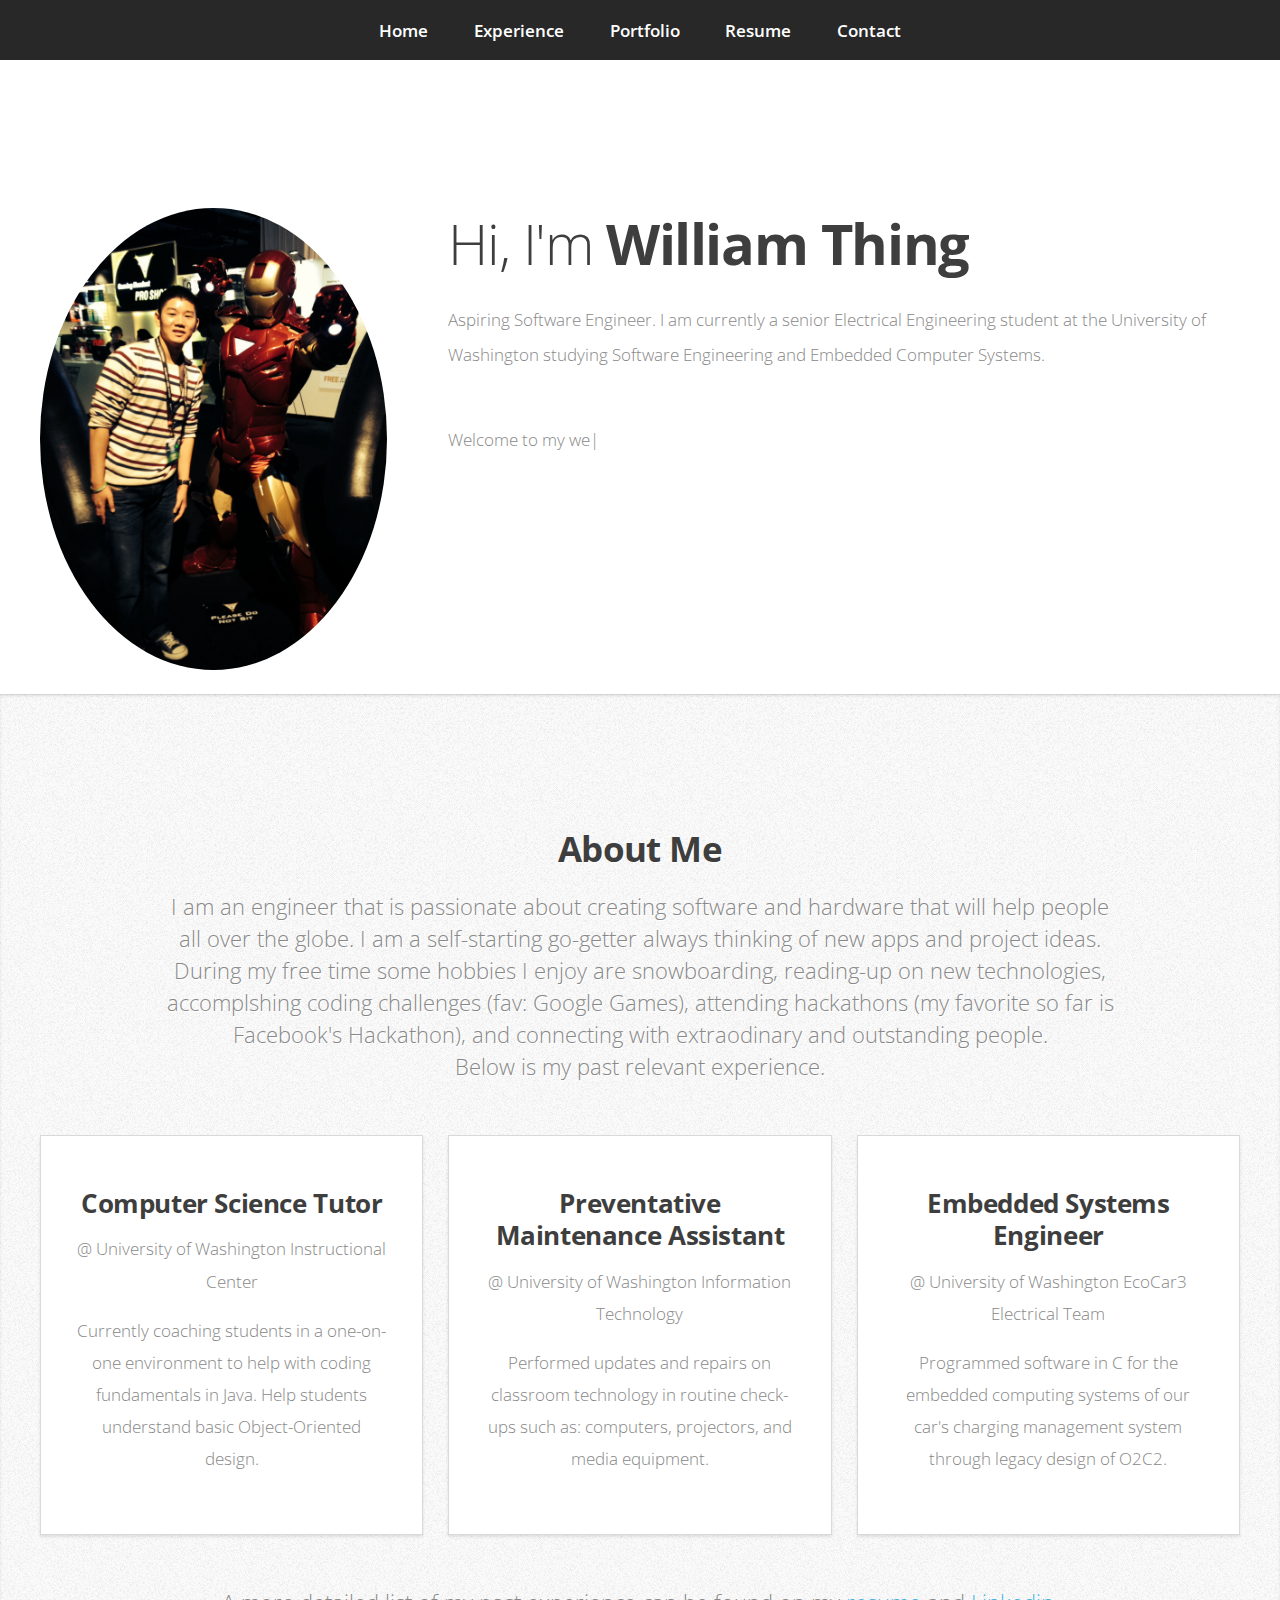
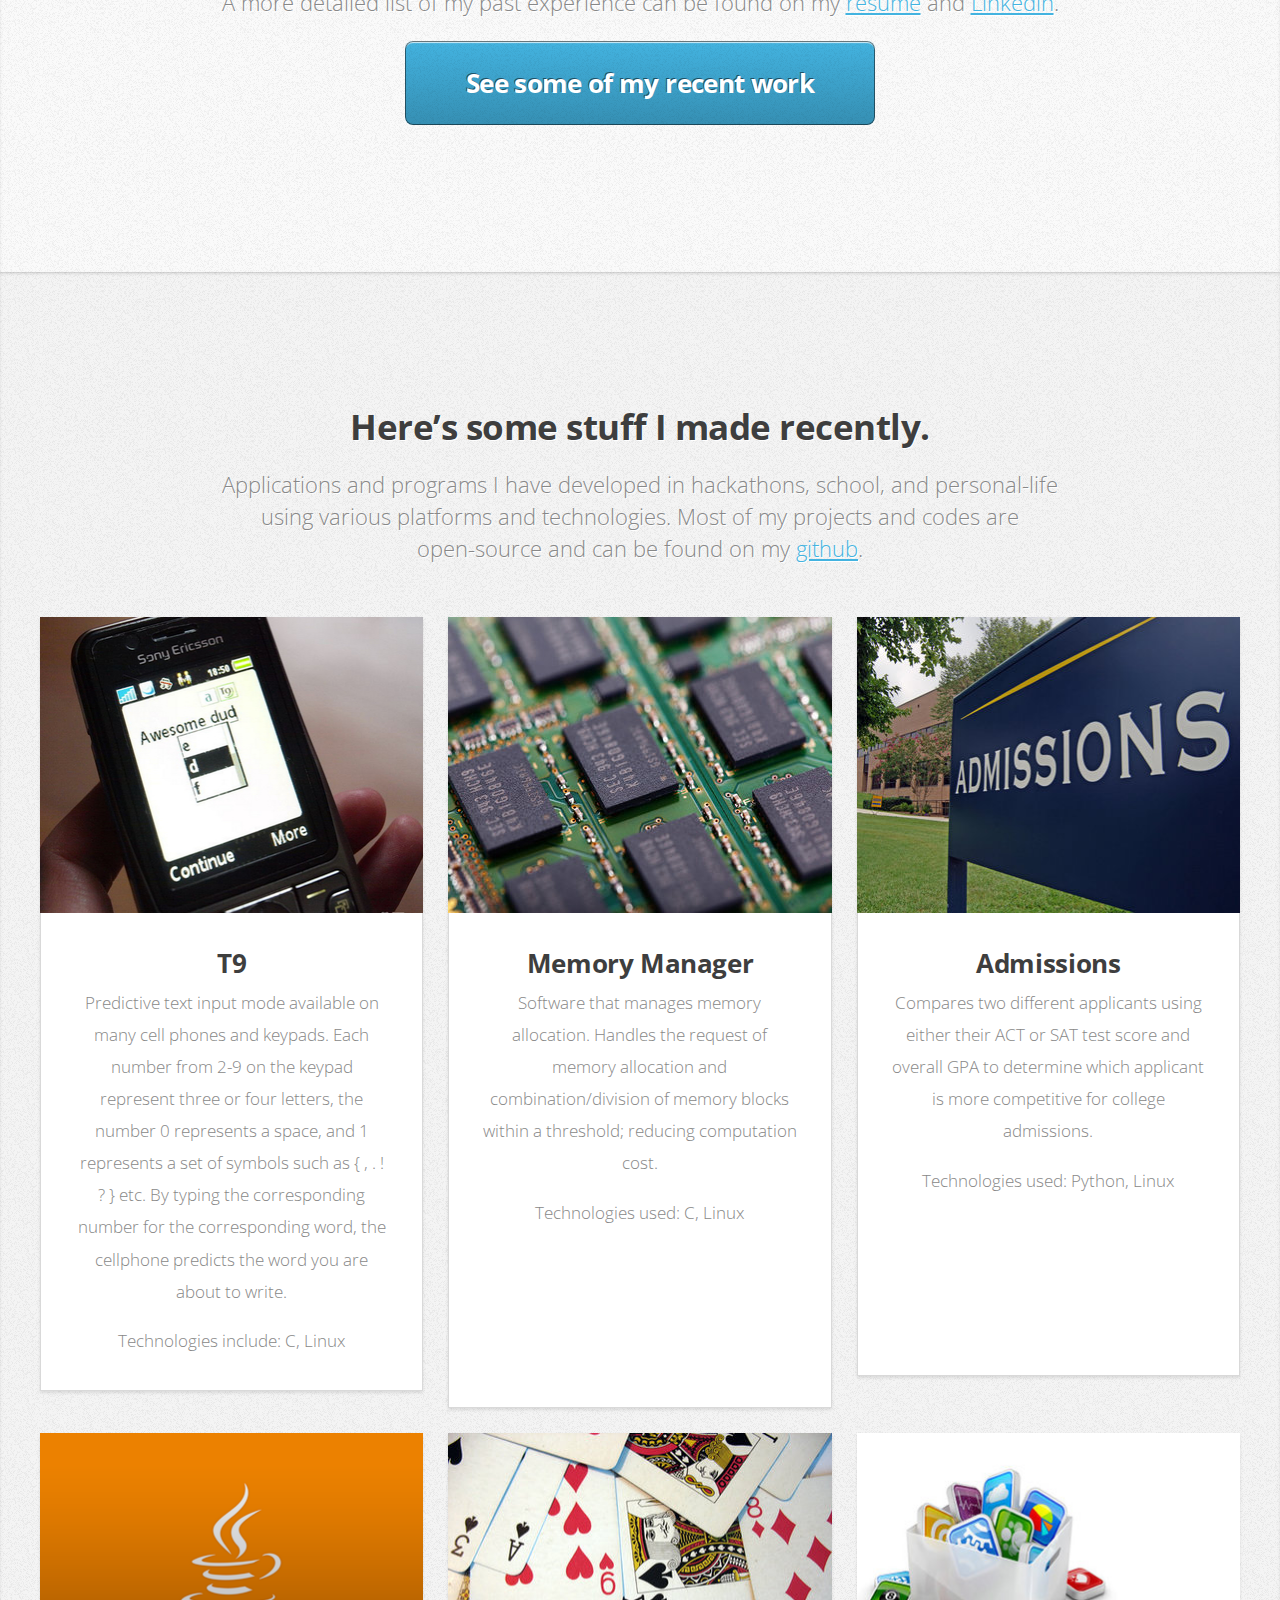
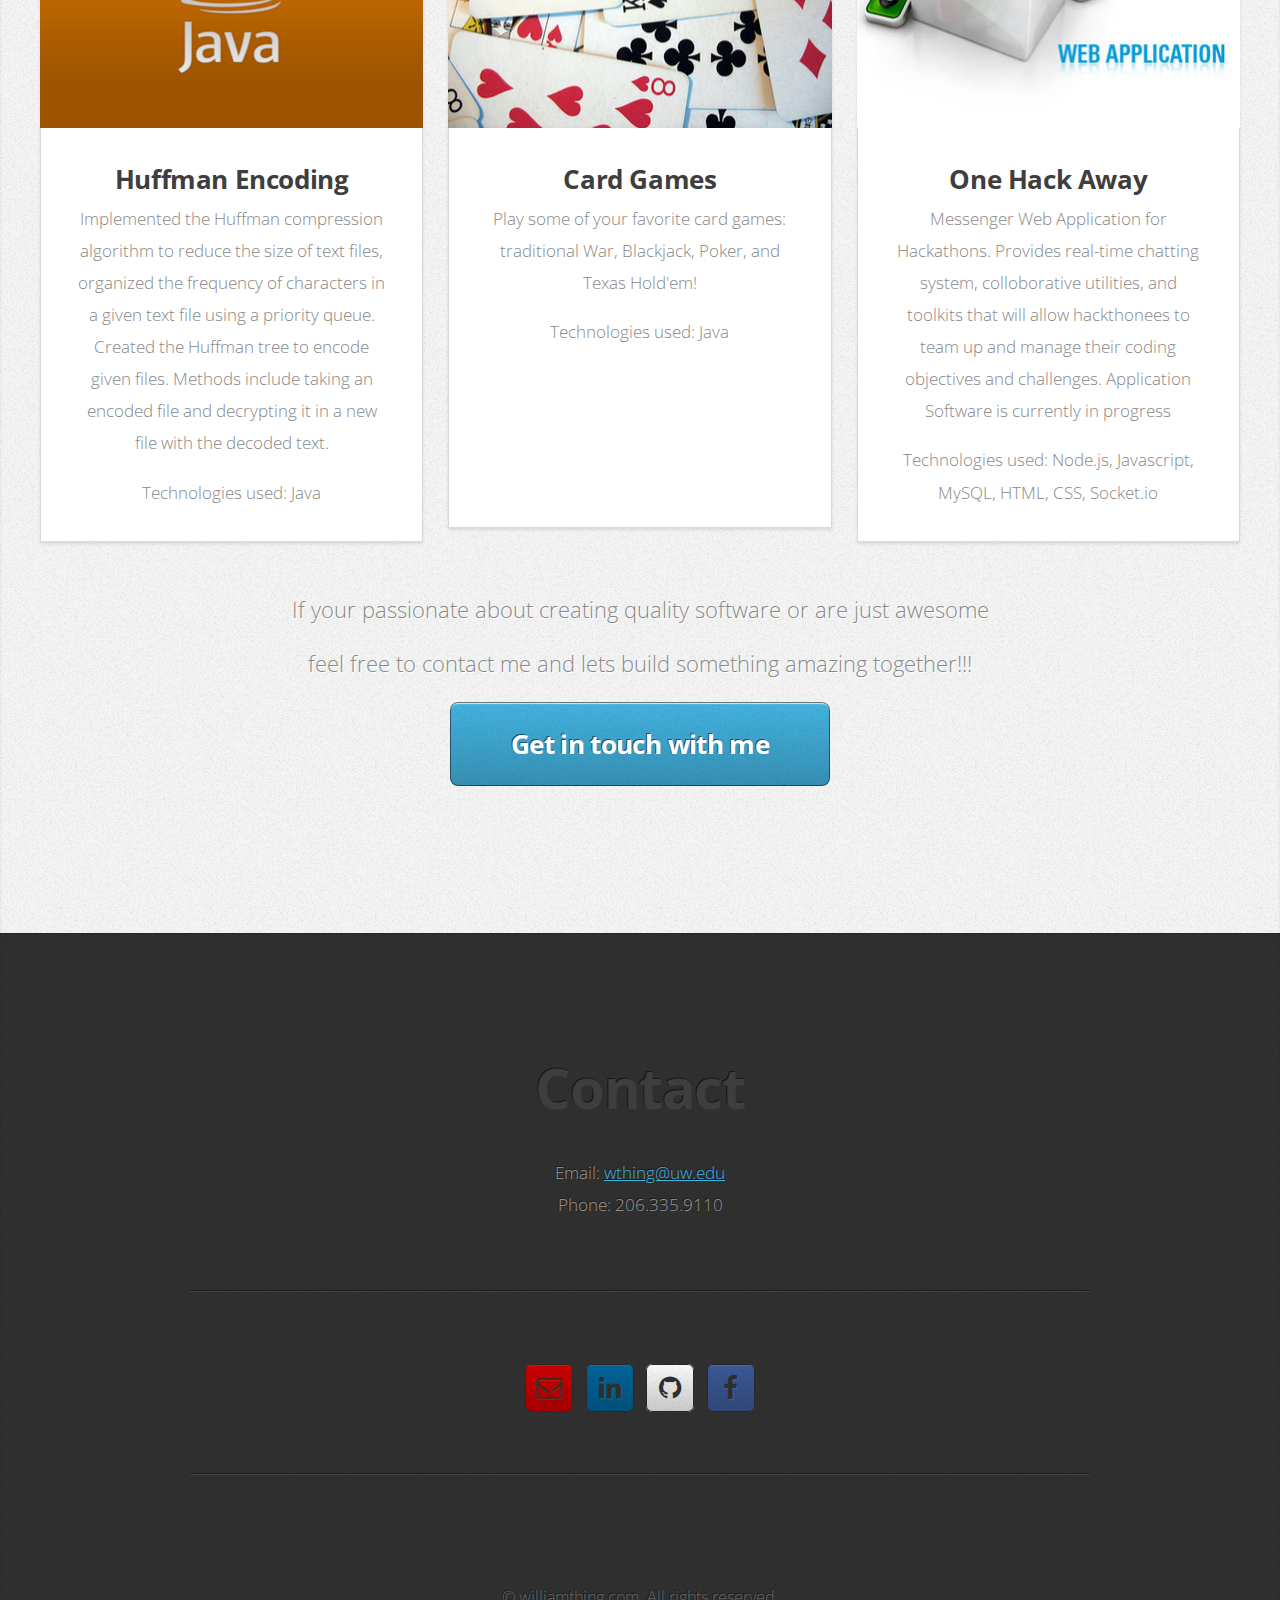
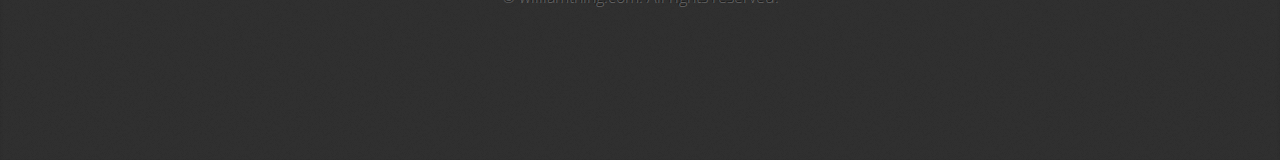
==== index.html @ 34e5a30e "new update" ====
<!DOCTYPE HTML>
<!--
	William Thing
	Personal Website
	
-->
<html>
	<head>
		<title>William Thing</title>
		<meta http-equiv="content-type" content="text/html; charset=utf-8" />
		<meta name="description" content="" />
		<meta name="keywords" content="" />
		<!--[if lte IE 8]><script src="css/ie/html5shiv.js"></script><![endif]-->
		<script src="js/jquery.min.js"></script>
		<script src="js/jquery.scrolly.min.js"></script>
		<script src="js/skel.min.js"></script>
		<script src="js/init.js"></script>
		<script src="js/typed.js"></script>
		<noscript>
			<link rel="stylesheet" href="css/skel.css" />
			<link rel="stylesheet" href="css/style.css" />
			<link rel="stylesheet" href="css/style-desktop.css" />
		</noscript>
		<!--[if lte IE 8]><link rel="stylesheet" href="css/ie/v8.css" /><![endif]-->
		<!--[if lte IE 9]><link rel="stylesheet" href="css/ie/v9.css" /><![endif]-->
	</head>
	<body>

		<!-- Nav -->
			<nav id="nav">
				<ul class="container">
					<li><a href="#top">Home</a></li>
					<li><a href="#work">Experience</a></li>
					<li><a href="#portfolio">Portfolio</a></li>
					<li><a href="https://www.dropbox.com/s/890q35s8a7a75sb/William%20Thing%20Software%20Resume.docx?dl=0" target="_blank">Resume</a></li>
					<li><a href="#contact">Contact</a></li>
				</ul>
			</nav>

		<!-- Home -->
			<div class="wrapper style1 first">
				<article class="container" id="top">
					<div class="row">
						<div class="4u">
							<span class="image fit"><img src="images/me&ironman.jpg" alt="" /></span>
						</div>
						<div class="8u">
							<header>
								<h1>Hi, I'm <strong>William Thing</strong></h1>

								<p>Aspiring Software Engineer. I am currently a senior Electrical Engineering student at the University of Washington studying Software Engineering and Embedded Computer Systems.</p>
							</header>
								<script>
									$(function(){
										$(".typingfont").typed({
										strings: ["Welcome to my website! Lets build something fun together!! ☺"],
										typeSpeed: 10
										});
										});
								</script>
							
								<span class="typingfont"></span>

							<!-- might re-add to site -->
							<!-- <header>
								<h2> Welcome to my website! Lets build something fun together!! ☺</h1>
							</header> -->
							<!-- <p> Aspiring Software Engineer </p> -->
							<!-- <p> I am a senior Electrical Engineering student at the University of Washington, concentrating in software engineering and embedded computer systems. Feel free to explore my other projects and interest on my <a href="http://github.com/williamthing">github</a>.</p> -->
							<!-- <a href="#work" class="button big scrolly">Learn about what I do</a> -->
						</div>
					</div>
				</article>
			</div>

		<!-- Work -->
			<div class="wrapper style2">
				<article id="work">
					<header>
						<h2>About Me</h2>
						<p>I am an engineer that is passionate about creating software and hardware that will help people</p> 
						<p>all over the globe. I am a self-starting go-getter always thinking of new apps and project ideas.</p>
						<p>During my free time some hobbies I enjoy are snowboarding, reading-up on new technologies,</p>
						<p>accomplshing coding challenges (fav: Google Games), attending hackathons (my favorite so far is</p> 
						<p>Facebook's Hackathon), and connecting with extraodinary and outstanding people.</p>
						<p>Below is my past relevant experience.</p>
					</header>
					<div class="container">
						<div class="row">
							<div class="4u">
								<section class="box style1">
									<!-- <span class="icon featured fa-comments-o"></span> -->
									<h3>Computer Science Tutor</h3>
									<p>@ University of Washington Instructional Center</p>
									<p>Currently coaching students in a one-on-one environment to help with coding fundamentals in Java. Help students understand basic Object-Oriented design.</p>
								</section>
							</div>
							<div class="4u">
								<section class="box style1">
									<!-- <span class="icon featured fa-camera-retro"></span> -->
									<h3>Preventative Maintenance Assistant</h3>
									<p>@ University of Washington Information Technology</p>
									<p>Performed updates and repairs on classroom technology in routine check-ups such as: computers, projectors, and media equipment.</p>
								</section>
							</div>
							<div class="4u">
								<section class="box style1">
									<!-- <span class="icon featured fa-thumbs-o-up"></span> -->
									<h3>Embedded Systems Engineer</h3>
									<p>@ University of Washington EcoCar3 Electrical Team</p>
									<p>Programmed software in C for the embedded computing systems of our car's charging management system through legacy design of O2C2.</p>
								</section>
							</div>
						</div>
					</div>
					<footer>
						<p>A more detailed list of my past experience can be found on my <a href="https://www.dropbox.com/s/890q35s8a7a75sb/William%20Thing%20Software%20Resume.docx?dl=0" target="_blank">resume</a> and <a href="https://www.linkedin.com/in/williamthing" target="_blank">Linkedin</a>.</p>
						<a href="#portfolio" class="button big scrolly">See some of my recent work</a>
					</footer>
				</article>
			</div>

		<!-- Portfolio -->
			<div class="wrapper style3">
				<article id="portfolio">
					<header>
						<h2>Here’s some stuff I made recently.</h2>
						<p>Applications and programs I have developed in hackathons, school, and personal-life</p>
						<p>using various platforms and technologies. Most of my projects and codes are</p>
						<p>open-source and can be found on my <a href="http://github.com/williamthing" target="_blank">github</a>.</p>
					</header>
					<div class="container">
						<div class="row">
							<div class="4u">
								<article class="box style2">
									<a href="https://github.com/williamthing/T9-Predictive-Text" target=="_blank" class="image featured"><img src="images/t9pic01.jpg" alt="" /></a>
									<h3><a href="https://github.com/williamthing/T9-Predictive-Text" target=="_blank" >T9</a></h3>
									<p>Predictive text input mode available on many cell phones and keypads. Each number from 2-9 on the keypad represent three or four letters, the number 0 represents a space, and 1 represents a set of symbols such as { , . ! ? } etc. By typing the corresponding number for the corresponding word, the cellphone predicts the word you are about to write.</p>
									<p>Technologies include: C, Linux</p>
								</article>
							</div>
							<div class="4u">
								<article class="box style2">
									<a href="https://github.com/williamthing/Memory-Management-System" target=="_blank" class="image featured"><img src="images/memory.jpg" alt="" /></a>
									<h3><a href="https://github.com/williamthing/Memory-Management-System" target=="_blank">Memory Manager</a></h3>
									<p>Software that manages memory allocation. Handles the request of memory allocation and combination/division of memory blocks within a threshold; reducing computation cost.</p>
									<p>Technologies used: C, Linux</p>
									<br><br>
									<br><br>
								</article>
							</div>
							<div class="4u">
								<article class="box style2">
									<a href="https://github.com/williamthing/My-Python-Code" target="_blank" class="image featured"><img src="images/admission.jpg" alt="" /></a>
									<h3><a href="https://github.com/williamthing/My-Python-Code" target="_blank">Admissions</a></h3>
									<p>Compares two different applicants using either their ACT or SAT test score and overall GPA to determine which applicant is more competitive for college admissions.</p>

									<p>Technologies used: Python, Linux</p>
									<br><br>
									<br><br>
								</article>
							</div>
						</div>
						<div class="row">
							<div class="4u">
								<article class="box style2">
									<a href="https://github.com/williamthing/One-Hack-Away" target="_blank" class="image featured"><img src="images/javaimg.png" alt="" /></a>
									<h3><a href="https://github.com/williamthing/One-Hack-Away" target="_blank">Huffman Encoding</a></h3>
									<p>Implemented the Huffman compression algorithm to reduce the size of text files, organized the frequency of characters in a given text file using a priority queue. Created the Huffman tree to encode given files. Methods include taking an encoded file and decrypting it in a new file with the decoded text.
									<p>Technologies used: Java</p>
								</article>
							</div>
							<div class="4u">
								<article class="box style2">
									<a href="https://github.com/williamthing/Projects/tree/master/Deck%20of%20Cards%20and%20Card%20Games" target="_blank"class="image featured">
										<div class="cards">

										<img src="images/cards01.jpg" alt="" />

										</div>
									</a>
									<h3><a href="https://github.com/williamthing/Projects/tree/master/Deck%20of%20Cards%20and%20Card%20Games" target="_blank">Card Games</a></h3>
									<p>Play some of your favorite card games: traditional War, Blackjack, Poker, and Texas Hold'em!</p>
									<p>Technologies used: Java</p>
									<br><br>
									<br><br>

								</article>
							</div>
							<div class="4u">
								<article class="box style2">
									<a href="https://github.com/williamthing/One-Hack-Away" target="_blank" class="image featured"><img src="images/webapp.jpg" alt="" /></a>
									<h3><a href="https://github.com/williamthing/One-Hack-Away" target="_blank">One Hack Away</a></h3>
									<p>Messenger Web Application for Hackathons. Provides real-time chatting system, colloborative utilities, and toolkits that will allow hackthonees to team up and manage their coding objectives and challenges. Application Software is currently in progress</p>

									<p>Technologies used: Node.js, Javascript, MySQL, HTML, CSS, Socket.io</p>
								</article>
							</div>
						</div>
					</div>
					<footer>
						<p>If your passionate about creating quality software or are just awesome</p>

						<p>feel free to contact me and lets build something amazing together!!!</p>
						<a href="#contact" class="button big scrolly">Get in touch with me</a>
					</footer>
				</article>
			</div>

		<!-- Contact -->
			<div class="wrapper style4">
				<article id="contact" class="container 75%">

					<div>
						<header>
						<h1><strong>Contact</strong></h1>
						</header>	
						<p>Email: <a href= "mailto:wthing@uw.edu">wthing@uw.edu</a>
						<br>
						Phone: 206.335.9110
						</p>
						<div class="row">
							<div class="12u">
								<hr />
								<ul class="social">
									
									<li><a href="mailto:wthing@uw.edu" class="icon fa-envelope-o"></a></li>
									<li><a href="https://www.linkedin.com/in/williamthing/" target="_blank" class="icon fa-linkedin"><span class="label">LinkedIn</span></a></li>
									
									<li><a href="https://github.com/williamthing" target="_blank" class="icon fa-github"><span class="label">Github</span></a></li>
									
									<li><a href="https://www.facebook.com/william.s.thing" target="_blank" class="icon fa-facebook"><span class="label">Facebook</span></a></li>

									
									<!-- Don't need for now
									<li><a href="#" class="icon fa-instagram"><span>Instagram</span></a></li>
									<li><a href="#" class="icon fa-foursquare"><span>Foursquare</span></a></li>
									<li><a href="#" class="icon fa-skype"><span>Skype</span></a></li>
									<li><a href="#" class="icon fa-soundcloud"><span>Soundcloud</span></a></li>
									<li><a href="#" class="icon fa-youtube"><span>YouTube</span></a></li>
									<li><a href="#" class="icon fa-blogger"><span>Blogger</span></a></li>
									<li><a href="#" class="icon fa-flickr"><span>Flickr</span></a></li>
									<li><a href="#" class="icon fa-vimeo"><span>Vimeo</span></a></li>
									-->
								</ul>
								<hr />
							</div>
						</div>
					</div>
					<footer>
						<ul id="copyright">
							<li>&copy; williamthing.com. All rights reserved.</li>
						</ul>
					</footer>
				</article>
			</div>

	</body>
</html>
---- css/skel.css ----
html,body,div,span,applet,object,iframe,h1,h2,h3,h4,h5,h6,p,blockquote,pre,a,abbr,acronym,address,big,cite,code,del,dfn,em,img,ins,kbd,q,s,samp,small,strike,strong,sub,sup,tt,var,b,u,i,center,dl,dt,dd,ol,ul,li,fieldset,form,label,legend,table,caption,tbody,tfoot,thead,tr,th,td,article,aside,canvas,details,embed,figure,figcaption,footer,header,hgroup,menu,nav,output,ruby,section,summary,time,mark,audio,video{margin:0;padding:0;border:0;font-size:100%;font:inherit;vertical-align:baseline;}article,aside,details,figcaption,figure,footer,header,hgroup,menu,nav,section{display:block;}body{line-height:1;}ol,ul{list-style:none;}blockquote,q{quotes:none;}blockquote:before,blockquote:after,q:before,q:after{content:'';content:none;}table{border-collapse:collapse;border-spacing:0;}body{-webkit-text-size-adjust:none}

/* Box Model */

	*, *:before, *:after {
		-moz-box-sizing: border-box;
		-webkit-box-sizing: border-box;
		box-sizing: border-box;
	}

/* Container */

	.container {
		margin-left: auto;
		margin-right: auto;

		/* width: (containers) */
		width: 1200px;
	}

	/* Modifiers */

		/* 125% */
			.container.\31 25\25 {
				width: 100%;

				/* max-width: (containers * 1.25) */
				max-width: 1500px;

				/* min-width: (containers) */
				min-width: 1200px;
			}

		/* 75% */
			.container.\37 5\25 {

				/* width: (containers * 0.75) */
				width: 900px;

			}

		/* 50% */
			.container.\35 0\25 {

				/* width: (containers * 0.50) */
				width: 600px;

			}

		/* 25% */
			.container.\32 5\25 {

				/* width: (containers * 0.25) */
				width: 300px;

			}

/* Grid */

	.row {
		border-bottom: solid 1px transparent;
	}

	.row > * {
		float: left;
	}

	.row:after, .row:before {
		content: '';
		display: block;
		clear: both;
		height: 0;
	}

	.row.uniform > * > :first-child {
		margin-top: 0;
	}

	.row.uniform > * > :last-child {
		margin-bottom: 0;
	}

	/* Gutters */

		/* Normal */

			.row > * {
				/* padding: (gutters.horizontal) 0 0 (gutters.vertical) */
				padding: 40px 0 0 40px;
			}

			.row {
				/* margin: -(gutters.horizontal) 0 -1px -(gutters.vertical) */
				margin: -40px 0 -1px -40px;
			}

			.row.uniform > * {
				/* padding: (gutters.vertical) 0 0 (gutters.vertical) */
				padding: 40px 0 0 40px;
			}

			.row.uniform {
				/* margin: -(gutters.vertical) 0 -1px -(gutters.vertical) */
				margin: -40px 0 -1px -40px;
			}

		/* 200% */

			.row.\32 00\25 > * {
				/* padding: (gutters.horizontal) 0 0 (gutters.vertical) */
				padding: 80px 0 0 80px;
			}

			.row.\32 00\25 {
				/* margin: -(gutters.horizontal) 0 -1px -(gutters.vertical) */
				margin: -80px 0 -1px -80px;
			}

			.row.uniform.\32 00\25 > * {
				/* padding: (gutters.vertical) 0 0 (gutters.vertical) */
				padding: 80px 0 0 80px;
			}

			.row.uniform.\32 00\25 {
				/* margin: -(gutters.vertical) 0 -1px -(gutters.vertical) */
				margin: -80px 0 -1px -80px;
			}

		/* 150% */

			.row.\31 50\25 > * {
				/* padding: (gutters.horizontal) 0 0 (gutters.vertical) */
				padding: 60px 0 0 60px;
			}

			.row.\31 50\25 {
				/* margin: -(gutters.horizontal) 0 -1px -(gutters.vertical) */
				margin: -60px 0 -1px -60px;
			}

			.row.uniform.\31 50\25 > * {
				/* padding: (gutters.vertical) 0 0 (gutters.vertical) */
				padding: 60px 0 0 60px;
			}

			.row.uniform.\31 50\25 {
				/* margin: -(gutters.vertical) 0 -1px -(gutters.vertical) */
				margin: -60px 0 -1px -60px;
			}

		/* 50% */

			.row.\35 0\25 > * {
				/* padding: (gutters.horizontal) 0 0 (gutters.vertical) */
				padding: 20px 0 0 20px;
			}

			.row.\35 0\25 {
				/* margin: -(gutters.horizontal) 0 -1px -(gutters.vertical) */
				margin: -20px 0 -1px -20px;
			}

			.row.uniform.\35 0\25 > * {
				/* padding: (gutters.vertical) 0 0 (gutters.vertical) */
				padding: 20px 0 0 20px;
			}

			.row.uniform.\35 0\25 {
				/* margin: -(gutters.vertical) 0 -1px -(gutters.vertical) */
				margin: -20px 0 -1px -20px;
			}

		/* 25% */

			.row.\32 5\25 > * {
				/* padding: (gutters.horizontal) 0 0 (gutters.vertical) */
				padding: 10px 0 0 10px;
			}

			.row.\32 5\25 {
				/* margin: -(gutters.horizontal) 0 -1px -(gutters.vertical) */
				margin: -10px 0 -1px -10px;
			}

			.row.uniform.\32 5\25 > * {
				/* padding: (gutters.vertical) 0 0 (gutters.vertical) */
				padding: 10px 0 0 10px;
			}

			.row.uniform.\32 5\25 {
				/* margin: -(gutters.vertical) 0 -1px -(gutters.vertical) */
				margin: -10px 0 -1px -10px;
			}

		/* 0% */

			.row.\30 \25 > * {
				padding: 0;
			}

			.row.\30 \25 {
				margin: 0 0 -1px 0;
			}

	/* Cells */

		.\31 2u, .\31 2u\24 { width: 100%; clear: none; margin-left: 0; }
		.\31 1u, .\31 1u\24 { width: 91.6666666667%; clear: none; margin-left: 0; }
		.\31 0u, .\31 0u\24 { width: 83.3333333333%; clear: none; margin-left: 0; }
		.\39 u, .\39 u\24 { width: 75%; clear: none; margin-left: 0; }
		.\38 u, .\38 u\24 { width: 66.6666666667%; clear: none; margin-left: 0; }
		.\37 u, .\37 u\24 { width: 58.3333333333%; clear: none; margin-left: 0; }
		.\36 u, .\36 u\24 { width: 50%; clear: none; margin-left: 0; }
		.\35 u, .\35 u\24 { width: 41.6666666667%; clear: none; margin-left: 0; }
		.\34 u, .\34 u\24 { width: 33.3333333333%; clear: none; margin-left: 0; }
		.\33 u, .\33 u\24 { width: 25%; clear: none; margin-left: 0; }
		.\32 u, .\32 u\24 { width: 16.6666666667%; clear: none; margin-left: 0; }
		.\31 u, .\31 u\24 { width: 8.3333333333%; clear: none; margin-left: 0; }

		.\31 2u\24 + *,
		.\31 1u\24 + *,
		.\31 0u\24 + *,
		.\39 u\24 + *,
		.\38 u\24 + *,
		.\37 u\24 + *,
		.\36 u\24 + *,
		.\35 u\24 + *,
		.\34 u\24 + *,
		.\33 u\24 + *,
		.\32 u\24 + *,
		.\31 u\24 + * {
			clear: left;
		}

		.\-11u { margin-left: 91.6666666667% }
		.\-10u { margin-left: 83.3333333333% }
		.\-9u { margin-left: 75% }
		.\-8u { margin-left: 66.6666666667% }
		.\-7u { margin-left: 58.3333333333% }
		.\-6u { margin-left: 50% }
		.\-5u { margin-left: 41.6666666667% }
		.\-4u { margin-left: 33.3333333333% }
		.\-3u { margin-left: 25% }
		.\-2u { margin-left: 16.6666666667% }
		.\-1u { margin-left: 8.3333333333% }
---- css/style.css ----
@charset 'UTF-8';
@import url('http://fonts.googleapis.com/css?family=Open+Sans:300,300italic,600,600italic,700');
@import url('font-awesome.min.css');

/*
	William Thing
	Personal Website
	
*/
/*********************************************************************************/
/* Basic                                                                         */
/*********************************************************************************/

	body,input,textarea,select
	{
		font-family: 'Open Sans', sans-serif;
		line-height: 1.85em;
		color: #888;
		font-weight: 300;
	}

		body.is-loading *
		{
			-moz-transition: none !important;
			-webkit-transition: none !important;
			-o-transition: none !important;
			-ms-transition: none !important;
			transition: none !important;
			-moz-animation: none !important;
			-webkit-animation: none !important;
			-o-animation: none !important;
			-ms-animation: none !important;
			animation: none !important;
		}
	


		/*.cards{
			padding-right: 10px;
		}*/



	a
	{
		color: #43B3E0;
		text-decoration: underline;
		-moz-transition: color .2s ease-in-out;
		-webkit-transition: color .2s ease-in-out;
		-o-transition: color .2s ease-in-out;
		-ms-transition: color .2s ease-in-out;
		transition: color .2s ease-in-out;
	}
	
		a:hover
		{
			color: #43bff0 !important;
		}

		a img
		{
			border: 0;
		}

	b, strong
	{
		font-weight: 600;
		color: #3e3e3e;
	}

	i, em
	{
		font-style: italic;
	}

	sub
	{
		position: relative;
		top: 0.5em;
		font-size: 0.8em;
	}
	
	sup
	{
		position: relative;
		top: -0.5em;
		font-size: 0.8em;
	}

	blockquote
	{
		border-left: solid 0.75em #eee;
		padding: 1em 0 1em 1.5em;
		font-style: italic;
	}
				
	h1, h2, h3, h4, h5, h6
	{
		color: #3e3e3e;
	}
	
		h1 a, h2 a, h3 a, h4 a, h5 a, h6 a
		{
			text-decoration: none;
			color: inherit;
		}
	
	h2, h3, h4, h5, h6
	{
		font-weight: 700;
	}
	
	h1
	{
		font-weight: 300;
	}
	
		h1 strong
		{
			font-weight: 700;
		}
	
	em, i
	{
		font-style: italic;
	}

	br.clear
	{
		clear: both;
	}
	
	hr
	{
		border: 0;
		border-top: solid 1px #444;
		border-top-color: rgba(0,0,0,0.35);
		box-shadow: 0px 1px 0px 0px rgba(255,255,255,0.1);
		height: 1px;
		margin: 3em 0 4em 0;
	}
	
	p, ul, ol, dl, table
	{
		margin-bottom: 1em;
	}

	/* Form */
	
		form
		{
		}
		
			form label
			{
				color: #3e3e3e;
				font-weight: 700;
				display: block;
				margin: 0 0 0.5em 0;
			}
		
			form input[type=text],
			form input[type=email],
			form input[type=password],
			form select,
			form textarea
			{
				-webkit-appearance: none;
				display: block;
				border: 0;
				padding: 0.75em;
				font-size: 1em;
				border-radius: 8px;
				border: solid 1px #ddd;
				background: #fff;
				color: #bbb;
				box-shadow: inset 0px 2px 3px 1px rgba(0,0,0,0.05), 0px 1px 0px 0px rgba(255,255,255,0.025);
				width: 100%;
				-moz-transition: background .2s ease-in-out, box-shadow .2s ease-in-out;
				-webkit-transition: background .2s ease-in-out, box-shadow .2s ease-in-out;
				-o-transition: background .2s ease-in-out, box-shadow .2s ease-in-out;
				-ms-transition: background .2s ease-in-out, box-shadow .2s ease-in-out;
				transition: background .2s ease-in-out, box-shadow .2s ease-in-out;
			}

			form input[type=text]:focus,
			form input[type=email]:focus,
			form input[type=password]:focus,
			form select:focus,
			form textarea:focus
			{
				background: #fafafa;
				box-shadow: inset 0px 2px 5px 0px rgba(0,0,0,0.05), 0px 1px 0px 0px rgba(255,255,255,0.025), inset 0px 0px 2px 1px #43bff0;
			}

			form textarea
			{
				height: 15em;
			}
			
			form .formerize-placeholder
			{
				color: #555 !important;
			}

			form ::-webkit-input-placeholder
			{
				color: #555 !important;
			}

			form :-moz-placeholder
			{
				color: #555 !important;
			}

			form ::-moz-placeholder
			{
				color: #555 !important;
			}

			form :-ms-input-placeholder
			{
				color: #555 !important;
			}

			form ::-moz-focus-inner
			{
				border: 0;
			}

	/* Tables */
	
		table
		{
			width: 100%;
		}
		
			table.default
			{
				width: 100%;
			}

				table.default tr
				{
					border-top: solid 1px #eee;
				}

					table.default tr:first-child
					{
						border-top: 0;
					}
			
				table.default td
				{
					padding: 0.5em 1em 0.5em 1em;
				}
				
				table.default th
				{
					text-align: left;
					padding: 0.5em 1em 0.5em 1em;
					font-weight: 600;
					margin: 0 0 1em 0;
				}
			
				table.default thead
				{
					background: #4f4f4f;
					color: #fff;
				}
				
				table.default tfoot
				{
				}
				
				table.default tbody
				{
				}

	/* Section/Article */
	
		section,
		article
		{
			margin-bottom: 3em;
		}
		
		section > :last-child,
		article > :last-child
		{
			margin-bottom: 0;
		}

		section:last-child,
		article:last-child
		{
			margin-bottom: 0;
		}

	/* Image */

		.image
		{
			display: inline-block;
			position: relative;
		}
		
			.image img
			{
				display: block;
				width: 100%;
			}

			.image.fit
			{
				display: block;
				width: 100%;
			}
			
			.image.featured
			{
				display: block;
				width: 100%;
				margin: 0 0 2em 0;
			}
			
			.image.left
			{
				float: left;
				margin: 0 2em 2em 0;
			}
			
			.image.centered
			{
				display: block;
				margin: 0 0 2em 0;
			}

				.image.centered img
				{
					margin: 0 auto;
					width: auto;
				}

	/* Button */
	
		input[type="button"],
		input[type="submit"],
		input[type="reset"],
		.button
		{
			-webkit-appearance: none;
			position: relative;
			display: inline-block;
			color: #fff !important;
			text-decoration: none;
			font-weight: 700;
			border: 0;
			outline: 0;
			cursor: pointer;
			border-radius: 8px;
			text-shadow: -1px -1px 0.5px rgba(0,0,0,0.5);
			overflow: hidden;
			box-shadow: inset 0px 0px 0px 1px rgba(0,0,0,0.5), inset 0px 2px 1px 0px rgba(255,255,255,0.75);
			background: #43B3E0;
			background-image:	url('images/bg.png'),		-moz-linear-gradient(top, rgba(0,0,0,0), rgba(0,0,0,0.2));
			background-image:	url('images/bg.png'),		-webkit-linear-gradient(top, rgba(0,0,0,0), rgba(0,0,0,0.2));
			background-image:	url('images/bg.png'),		-o-linear-gradient(top, rgba(0,0,0,0), rgba(0,0,0,0.2));
			background-image:	url('images/bg.png'),		-ms-linear-gradient(top, rgba(0,0,0,0), rgba(0,0,0,0.2));
			background-image:	url('images/bg.png'),		linear-gradient(top, rgba(0,0,0,0), rgba(0,0,0,0.2));
			-moz-transition: background-color .2s ease-in-out;
			-webkit-transition: background-color .2s ease-in-out;
			-o-transition: background-color .2s ease-in-out;
			-ms-transition: background-color .2s ease-in-out;
			transition: background-color .2s ease-in-out;
		}

			input[type="button"]:hover,
			input[type="submit"]:hover,
			input[type="reset"]:hover,
			.button:hover
			{
				background-color: #43bff0;
				color: #fff !important;
			}
			
			input[type="button"]:active,
			input[type="submit"]:active,
			input[type="reset"]:active,
			.button:active
			{
				background-color: #3BA8D3;
				top: 1px;
			}
		
			input[type="button"].alt,
			input[type="submit"].alt,
			input[type="reset"].alt,
			.button.alt
			{
				background-color: #444;
				box-shadow: inset 0px 0px 0px 1px #242424, inset 0px 2px 1px 0px rgba(255,255,255,0.2);
			}

				input[type="button"].alt:hover,
				input[type="submit"].alt:hover,
				input[type="reset"].alt:hover,
				.button.alt:hover
				{
					background-color: #4f4f4f;
					color: #fff !important;
				}
				
				input[type="button"].alt:active,
				input[type="submit"].alt:active,
				input[type="reset"].alt:active,
				.button.alt:active
				{
					background-color: #3f3f3f;
				}
		
	/* List */

		ul
		{
		}

			ul.default
			{
				list-style: disc;
				padding-left: 1em;
			}
			
				ul.default li
				{
					padding-left: 0.5em;
				}
				
			ul.social
			{
				cursor: default;
				margin: 0;
			}
			
				ul.social li
				{
					position: relative;
					display: inline-block;
					margin: 0.25em;
					top: 0;
				}

					ul.social li a {
						display: block;
						width: 48px;
						height: 48px;
						border-radius: 6px;
						top: 0;
						position: relative;

						-moz-transition: top .2s ease-in-out;
						-webkit-transition: top .2s ease-in-out;
						-o-transition: top .2s ease-in-out;
						-ms-transition: top .2s ease-in-out;
						transition: top .2s ease-in-out;
					}

					ul.social li a:before {
						/*background-color: #444;*/
						background-image: url('images/bg.png'),		-moz-linear-gradient(top, rgba(0,0,0,0), rgba(0,0,0,0.2));
						background-image: url('images/bg.png'),		-ms-linear-gradient(top, rgba(0,0,0,0), rgba(0,0,0,0.2));
						background-image: url('images/bg.png'),		-o-linear-gradient(top, rgba(0,0,0,0), rgba(0,0,0,0.2));
						background-image: url('images/bg.png'),		-webkit-linear-gradient(top, rgba(0,0,0,0), rgba(0,0,0,0.2));
						background-image: url('images/bg.png'),		linear-gradient(top, rgba(0,0,0,0), rgba(0,0,0,0.2));
						border-radius: 6px;
						box-shadow: inset 0px 0px 0px 1px #282828, inset 0px 2px 1px 0px rgba(255,255,255,0.1);
						color: #2E2E2E !important;
						display: block;
						font-size: 26px;
						height: 48px;
						line-height: 48px;
						text-align: center;
						outline: 0;
						overflow: hidden;
						text-shadow: 1px 1px 0px rgba(255,255,255,0.1);
						width: 48px;

						-moz-transition: background-color .2s ease-in-out;
						-webkit-transition: background-color .2s ease-in-out;
						-o-transition: background-color .2s ease-in-out;
						-ms-transition: background-color .2s ease-in-out;
						transition: background-color .2s ease-in-out;
					}

						ul.social li a.fa-envelope-o	{ background-color: #CC0000; }
						ul.social li a.fa-twitter		{ background-color: #2DAAE4; }
						ul.social li a.fa-facebook		{ background-color: #3C5A98; }
						ul.social li a.fa-dribbble		{ background-color: #C4376B; }
						ul.social li a.fa-linkedin		{ background-color: #006599; }
						ul.social li a.fa-tumblr		{ background-color: #51718A; }
						ul.social li a.fa-google-plus	{ background-color: #DA2713; }
						ul.social li a.fa-github		{ background-color: #FAFAFA; }
						ul.social li a.fa-rss			{ background-color: #F2600B; }
						ul.social li a.fa-instagram		{ background-color: #E0D7C8; }
						ul.social li a.fa-foursquare	{ background-color: #39A3D4; }
						ul.social li a.fa-skype			{ background-color: #10BEF1; }
						ul.social li a.fa-soundcloud	{ background-color: #FE5419; }
						ul.social li a.fa-youtube		{ background-color: #BF2E25; }
						ul.social li a.fa-blogger		{ background-color: #FF6501; }
						ul.social li a.fa-flickr		{ background-color: #0062DB; }
						ul.social li a.fa-vimeo			{ background-color: #4C8AB0; }

						ul.social li a:hover
						{
							top: -5px;
						}
						
							ul.social li a:hover:before
							{
								background-color: transparent;
							}

			ul.actions
			{
			}

				ul.actions li
				{
					display: inline-block;
					margin: 0 0 0 1em;
				}
				
					ul.actions li:first-child
					{
						margin-left: 0;
					}

		ol
		{
		}	

			ol.default
			{
				list-style: decimal;
				padding-left: 1.25em;
			}

				ol.default li
				{
					padding-left: 0.25em;
				}

	/* Box */
			
		.box
		{
			background: #fff;
			box-shadow: inset 0px 0px 0px 1px rgba(0,0,0,0.15), 0px 2px 3px 0px rgba(0,0,0,0.1);
			text-align: center;
		}

/*********************************************************************************/
/* Icons                                                                         */
/*********************************************************************************/

	.icon {
		text-decoration: none;
	}

		.icon:before {
			display: inline-block;
			font-family: FontAwesome;
			font-size: 1.25em;
			text-decoration: none;
			font-style: normal;
			font-weight: normal;
			line-height: 1;
			-webkit-font-smoothing:antialiased;
			-moz-osx-font-smoothing:grayscale;
		}
		
		.icon > .label {
			display: none;
		}

		.icon.featured
		{
			color: #EA8A95;
			display: block;
			margin: 0 0 1.5em 0;
			cursor: default;
		}
		
			.icon.featured:before
			{
				font-size: 6em;
			}

/*********************************************************************************/
/* Wrappers                                                                      */
/*********************************************************************************/

	.wrapper
	{
		background-image: url('images/bg.png');
		box-shadow: inset 0px 1px 0px 0px rgba(0,0,0,0.05), inset 0px 2px 3px 0px rgba(0,0,0,0.1);
	}

		.wrapper.first
		{
			box-shadow: none;
		}

		.wrapper.style1
		{
			background-image: none;
			background-color: #fff;
		}
		
		.wrapper.style2
		{
			background-color: #fafafa;
			text-shadow: 1px 1px 0px #fff;
		}
		
		.wrapper.style3
		{
			background-color: #f4f4f4;
			text-shadow: 1px 1px 0px #fff;
		}

		.wrapper.style4
		{
			background-color: #303030;
			color: #999;
			text-shadow: -1px -1px 0px #181818;
		}

			.wrapper.style4 h1, 
			.wrapper.style4 h2, 
			.wrapper.style4 h3, 
			.wrapper.style4 h4, 
			.wrapper.style4 h5, 
			.wrapper.style4 h6
			{
				color: #fff;
			}

			.wrapper.style4 form input[type=text],
			.wrapper.style4 form input[type=password],
			.wrapper.style4 form select,
			.wrapper.style4 form textarea
			{
				border: none;
				background: #282828;
			}

			.wrapper.style4 form input[type=text]:focus,
			.wrapper.style4 form input[type=password]:focus,
			.wrapper.style4 form select:focus,
			.wrapper.style4 form textarea:focus
			{
				background: #252525;
			}
		
/*********************************************************************************/
/* Nav                                                                           */
/*********************************************************************************/

	#nav
	{
		/*background: rgba(254,254,254,0.5);*/
		background-color: #282828;
		text-align: center;
		position: fixed;
		left: 0;
		top: 0;
		width: 100%;
		z-index: 10000;
		cursor: default;
	}
	
		#nav ul
		{
			margin-bottom: 0;
		}
	
		#nav li
		{
			display: inline-block;
		}
		
		#nav a
		{
			position: relative;
			display: block;
			color: #fff;
			text-decoration: none;
			outline: 0;
		}
		
			#nav a:hover
			{
				color: #fff !important;
			}
			
			#nav a.active:before
			{
				content: '';
				display: block;
				position: absolute;
				bottom: -0.6em;
				left: 50%;
				margin-left: -0.75em;
				border-left: solid 0.75em transparent;
				border-right: solid 0.75em transparent;
				border-top: solid 0.6em #282828;
			}
			
/*********************************************************************************/
/* Articles                                                                      */
/*********************************************************************************/

	#top
	{
	}

		#top .image
		{
			border-radius: 50%;
		}

			#top .image img
			{
				border-radius: 50%;
			}

		#top p
		{
		}
	
			#top p a
			{
				color: inherit;
			}

/*********************************************************************************/
/* Copyright                                                                     */
/*********************************************************************************/

	#copyright
	{
		color: #666;
	}
	
		#copyright a
		{
			color: inherit;

			-moz-transition: color .2s ease-in-out;
			-webkit-transition: color .2s ease-in-out;
			-o-transition: color .2s ease-in-out;
			-ms-transition: color .2s ease-in-out;
			transition: color .2s ease-in-out;
		}
		
		#copyright a:hover
		{
			color: #777;
		}
---- css/style-desktop.css ----
/*
	William Thing
*/

/*********************************************************************************/
/* Basic                                                                         */
/*********************************************************************************/

	body,input,textarea,select
	{
		font-size: 13pt;
	}

	h1
	{
		font-size: 3.25em;
		letter-spacing: -0.025em;
	}

	h2
	{
		font-size: 2em;
		letter-spacing: -0.015em;
	}
	
	h3
	{
		font-size: 1.5em;
		letter-spacing: -0.015em;
	}

	h1, h2, h3, h4, h5, h6
	{
		margin: 0 0 0.75em 0;
	}

	header
	{
		margin: 0 0 3em 0;
	}
	
		header > p
		{
			font-size: 1.25em;
			margin: 0;
		}

	footer
	{
		margin: 3em 0 0 0;
	}
	
		footer > p
		{
			font-size: 1.25em;
		}
	
	/* Form */
	
		form
		{
		}
		
			form .button
			{
				margin: 0 0.5em 0 0.5em;
			}

	/* Button */
	
		input[type="button"],
		input[type="submit"],
		input[type="reset"],
		.button
		{
			padding: 1em 2.35em 1em 2.35em;
			font-size: 1.1em;
		}

			input[type="button"].big,
			input[type="submit"].big,
			input[type="reset"].big,
			.button.big
			{
				font-size: 1.5em;
				letter-spacing: -0.025em;
			}

	/* Box */

		.box
		{
			padding: 2em;
		}

			.box.style1
			{
				padding: 3em 2em 3.5em 2em;
			}

				.box.style1 h3
				{
					margin-bottom: 0.5em;
				}

			.box.style2
			{
			}

				.box.style2 h3
				{
					margin-bottom: 0.25em;
				}

				.box.style2 .image
				{
					position: relative;
					left: 2em;
					top: 2em;
					margin: -4em 0 4em -4em;
					width: auto;
				}

/*********************************************************************************/
/* Wrappers                                                                      */
/*********************************************************************************/

	.wrapper
	{
		padding: 8em 0 8em 0;
		text-align: center;
	}
	
		.wrapper.first
		{
			padding-top: 12em;
		}

/*********************************************************************************/
/* Nav                                                                           */
/*********************************************************************************/

	#nav
	{
	}

		#nav a:hover
		{
			background: #383838;
		}
		
		#nav a:active
		{
			background: #484848;
		}
	
		#nav a
		{
			padding: 0.2em 1em 0.2em 1em;
			margin: 0.6em 0.2em 0.6em 0.2em;
			font-weight: 600;
			border-radius: 8px;
			-moz-transition: background-color .2s ease-in-out;
			-webkit-transition: background-color .2s ease-in-out;
			-o-transition: background-color .2s ease-in-out;
			-ms-transition: background-color .2s ease-in-out;
			transition: background-color .2s ease-in-out;
			color: #fff;
		}
		
/*********************************************************************************/
/* Articles                                                                      */
/*********************************************************************************/

	#top
	{
		text-align: left;
	}

		#top .image
		{
			width: 20em;
			height: 20em;
			margin: 0;
		}

		#top h1
		{
			margin-top: 0.35em;
		}
	
		#top p
		{
			font-size: 1em;
			line-height: 2em;
		}
		
	#contact
	{
	}
	
		#contact footer
		{
			font-size: 0.9em;
		}
		
/*********************************************************************************/
/* Copyright                                                                     */
/*********************************************************************************/

	#copyright
	{
		font-size: 1em;
		line-height: 1em;
	}

		#copyright li
		{
			display: inline-block;
			border-left: solid 1px rgba(0,0,0,0.5);
			box-shadow: -1px 0px 0px 0px rgba(255,255,255,0.1);
			padding: 0 0 0 1em;
			margin: 0 0 0 1em;
		}
		
		#copyright li:first-child
		{
			border: 0;
			box-shadow: none;
			padding-left: 0;
			margin-left: 0;
		}
---- css/ie/v8.css ----
/*
	William Thing

*/

	form input[type=text],
	form input[type=password],
	form select,
	form textarea,
	input[type="button"],
	input[type="submit"],
	input[type="reset"],
	.button,
	#top .image,
	#top .image img,
	#nav a
	{
		position: relative;
		-ms-behavior: url('css/ie/PIE.htc');
	}

	/* Section/Article */
	
		section > .last-child,
		article > .last-child
		{
			margin-bottom: 0;
		}

		section.last-child,
		article.last-child
		{
			margin-bottom: 0;
		}
		
	/* Box */

		.box
		{
			border: solid 1px #ddd;
		}

	/* List */

		ul.social li a
		{
			position: relative;
			top: 0 !important;
			overflow: hidden;
			-ms-behavior: url('css/ie/PIE.htc');
		}

			ul.social li a:before
			{
				background: none;
			}

/*********************************************************************************/
/* Wrappers                                                                      */
/*********************************************************************************/

	.wrapper
	{
		border-top: solid 1px #ddd;
	}
---- css/ie/v9.css ----
/*
	William Thing
*/

/*********************************************************************************/
/* Basic                                                                         */
/*********************************************************************************/

	/* Button */

		input[type="button"],
		input[type="submit"],
		input[type="reset"],
		.button
		{
			background-image: url('images/grad0-20.svg');
		}
		
	/* List */

		ul
		{
		}

			ul.social
			{
			}
			
				ul.social li a:before
				{
					background-image: url('images/grad0-20.svg');
				}
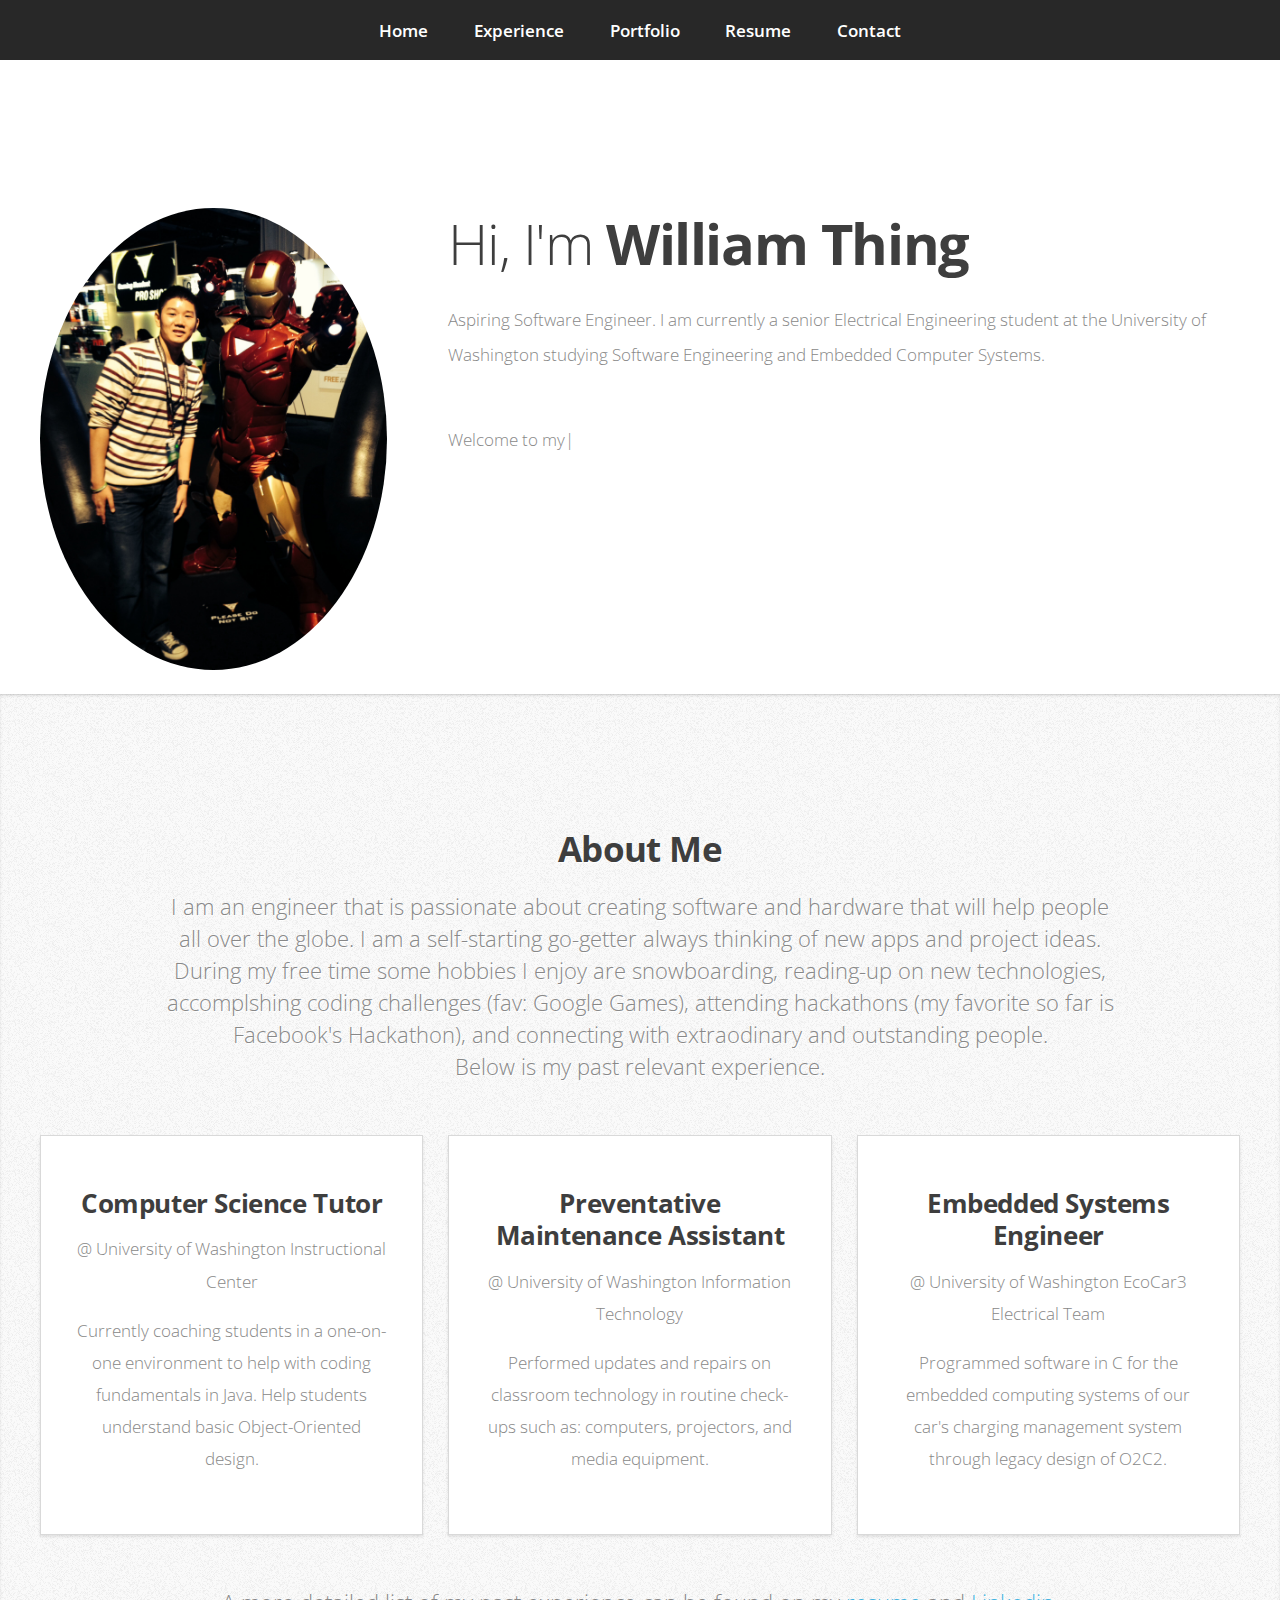
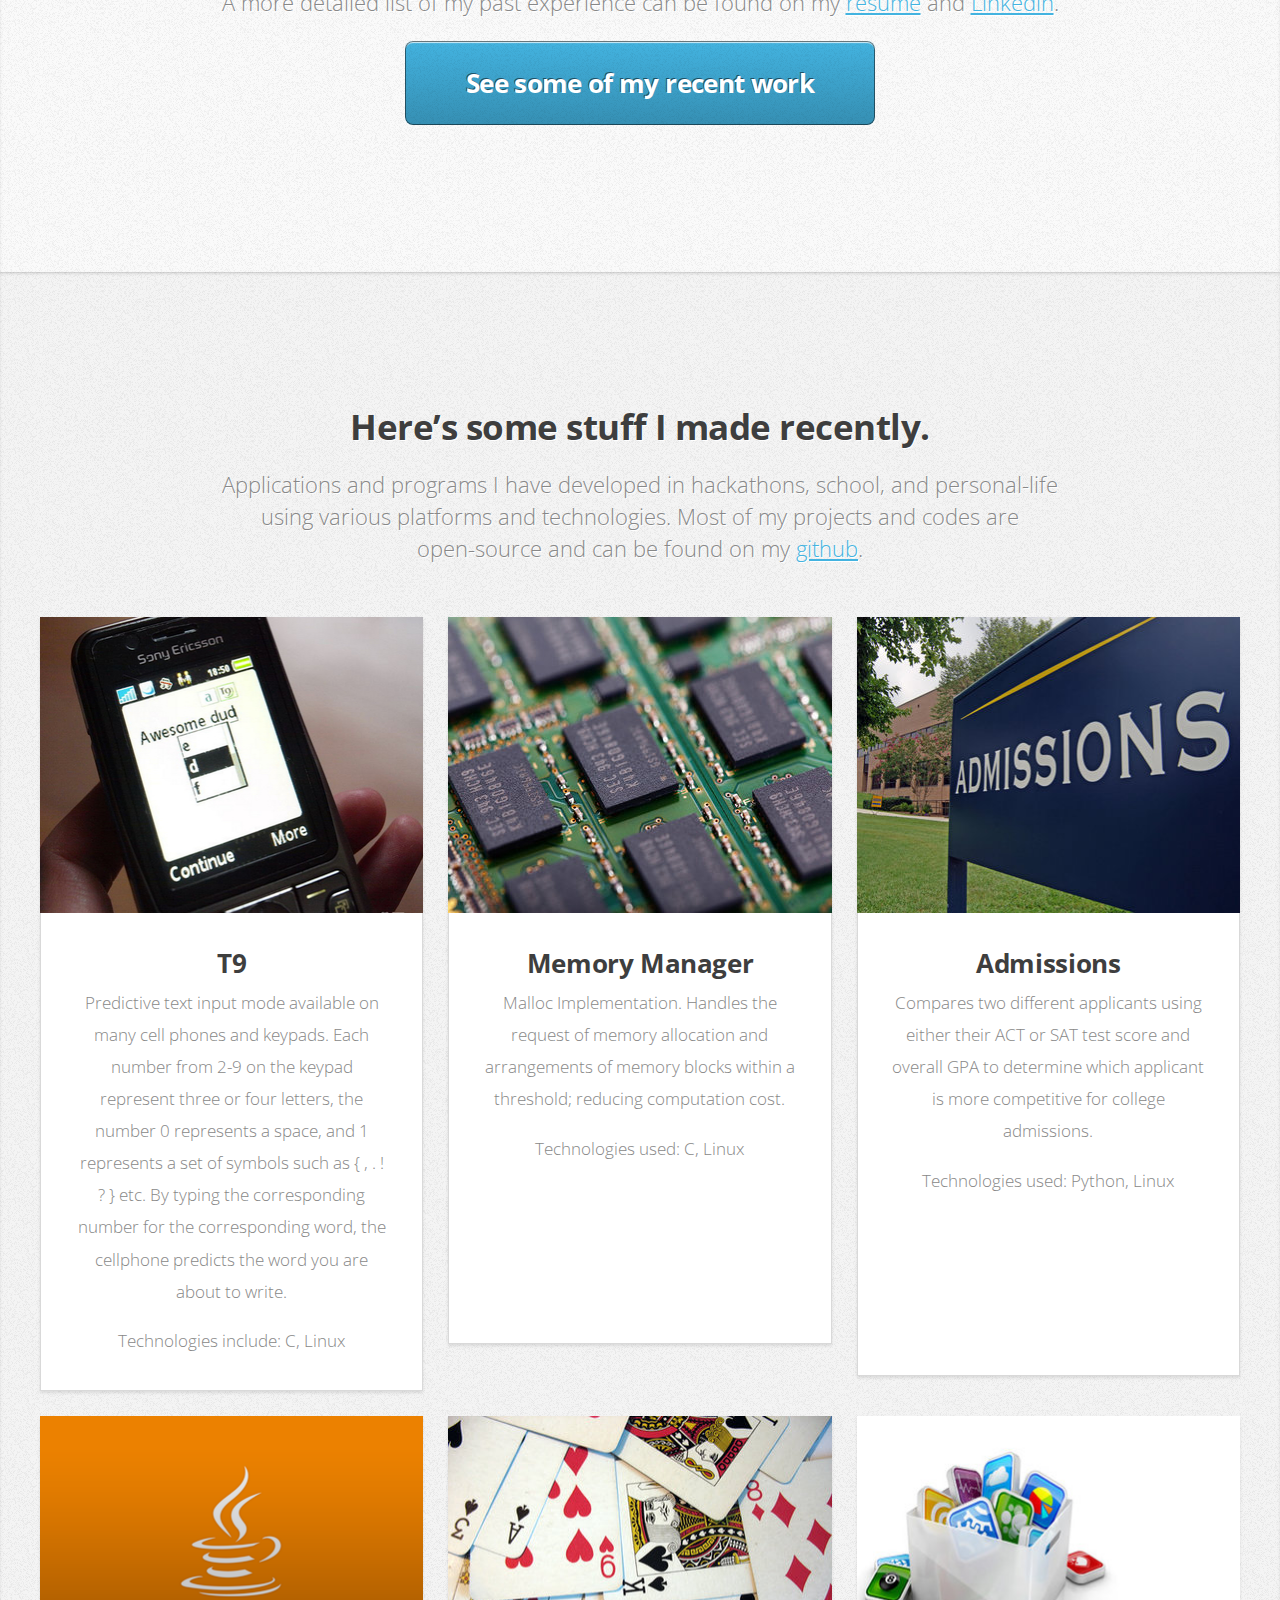
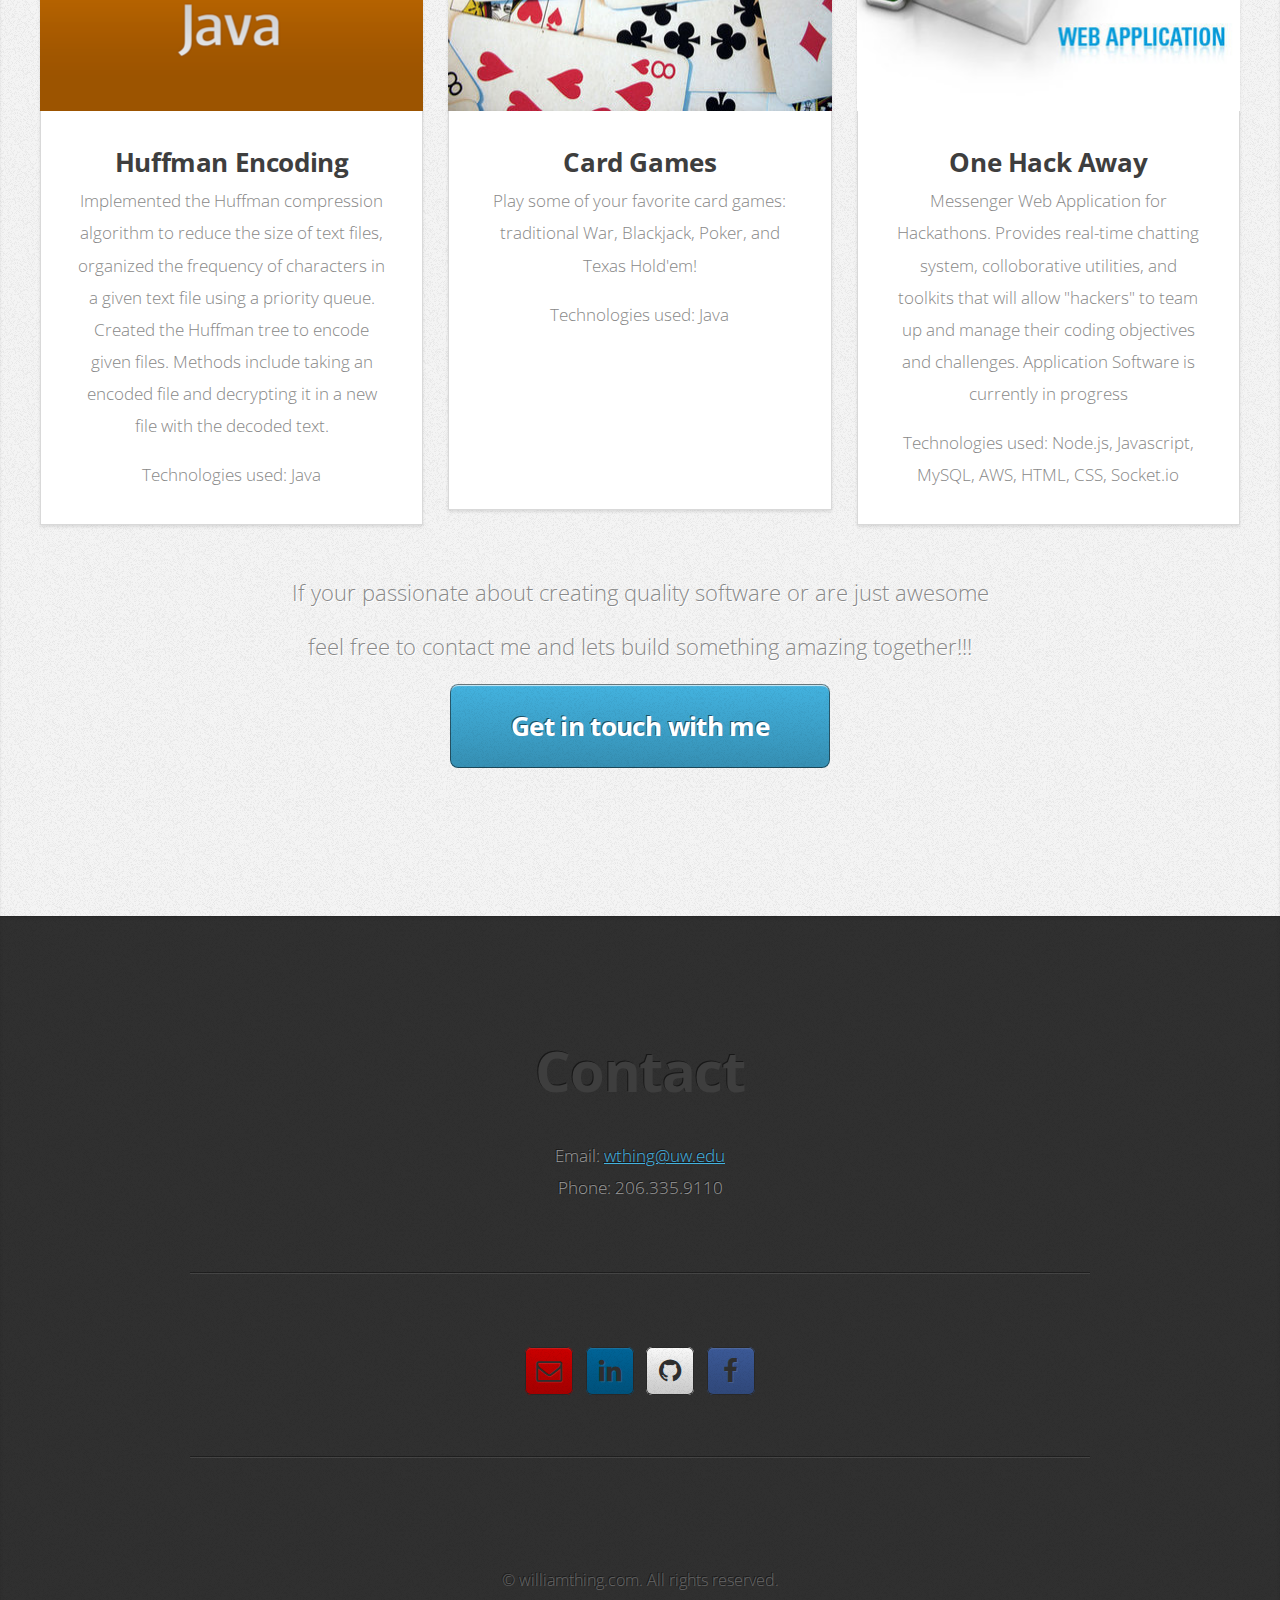
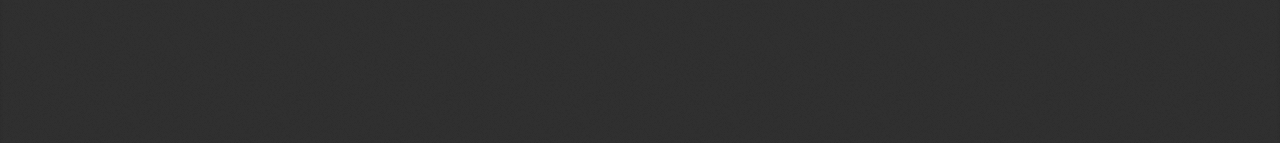
==== commit e4ac154d: "changes" ====
--- a/index.html
+++ b/index.html
@@ -16,6 +16,15 @@
 		<script src="js/skel.min.js"></script>
 		<script src="js/init.js"></script>
 		<script src="js/typed.js"></script>
+		<script>
+  		(function(i,s,o,g,r,a,m){i['GoogleAnalyticsObject']=r;i[r]=i[r]||function(){
+  		(i[r].q=i[r].q||[]).push(arguments)},i[r].l=1*new Date();a=s.createElement(o),
+  		m=s.getElementsByTagName(o)[0];a.async=1;a.src=g;m.parentNode.insertBefore(a,m)
+  		})(window,document,'script','//www.google-analytics.com/analytics.js','ga');
+  		ga('create', 'UA-61679742-1', 'auto');
+  		ga('send', 'pageview');
+
+		</script>
 		<noscript>
 			<link rel="stylesheet" href="css/skel.css" />
 			<link rel="stylesheet" href="css/style.css" />
@@ -54,7 +63,7 @@
 									$(function(){
 										$(".typingfont").typed({
 										strings: ["Welcome to my website! Lets build something fun together!! ☺"],
-										typeSpeed: 10
+										typeSpeed: 14
 										});
 										});
 								</script>
@@ -143,7 +152,7 @@
 								<article class="box style2">
 									<a href="https://github.com/williamthing/Memory-Management-System" target=="_blank" class="image featured"><img src="images/memory.jpg" alt="" /></a>
 									<h3><a href="https://github.com/williamthing/Memory-Management-System" target=="_blank">Memory Manager</a></h3>
-									<p>Software that manages memory allocation. Handles the request of memory allocation and combination/division of memory blocks within a threshold; reducing computation cost.</p>
+									<p>Malloc Implementation. Handles the request of memory allocation and arrangements of memory blocks within a threshold; reducing computation cost.</p>
 									<p>Technologies used: C, Linux</p>
 									<br><br>
 									<br><br>
@@ -191,9 +200,9 @@
 								<article class="box style2">
 									<a href="https://github.com/williamthing/One-Hack-Away" target="_blank" class="image featured"><img src="images/webapp.jpg" alt="" /></a>
 									<h3><a href="https://github.com/williamthing/One-Hack-Away" target="_blank">One Hack Away</a></h3>
-									<p>Messenger Web Application for Hackathons. Provides real-time chatting system, colloborative utilities, and toolkits that will allow hackthonees to team up and manage their coding objectives and challenges. Application Software is currently in progress</p>
-
-									<p>Technologies used: Node.js, Javascript, MySQL, HTML, CSS, Socket.io</p>
+									<p>Messenger Web Application for Hackathons. Provides real-time chatting system, colloborative utilities, and toolkits that will allow "hackers" to team up and manage their coding objectives and challenges. Application Software is currently in progress</p>
+
+									<p>Technologies used: Node.js, Javascript, MySQL, AWS, HTML, CSS, Socket.io</p>
 								</article>
 							</div>
 						</div>
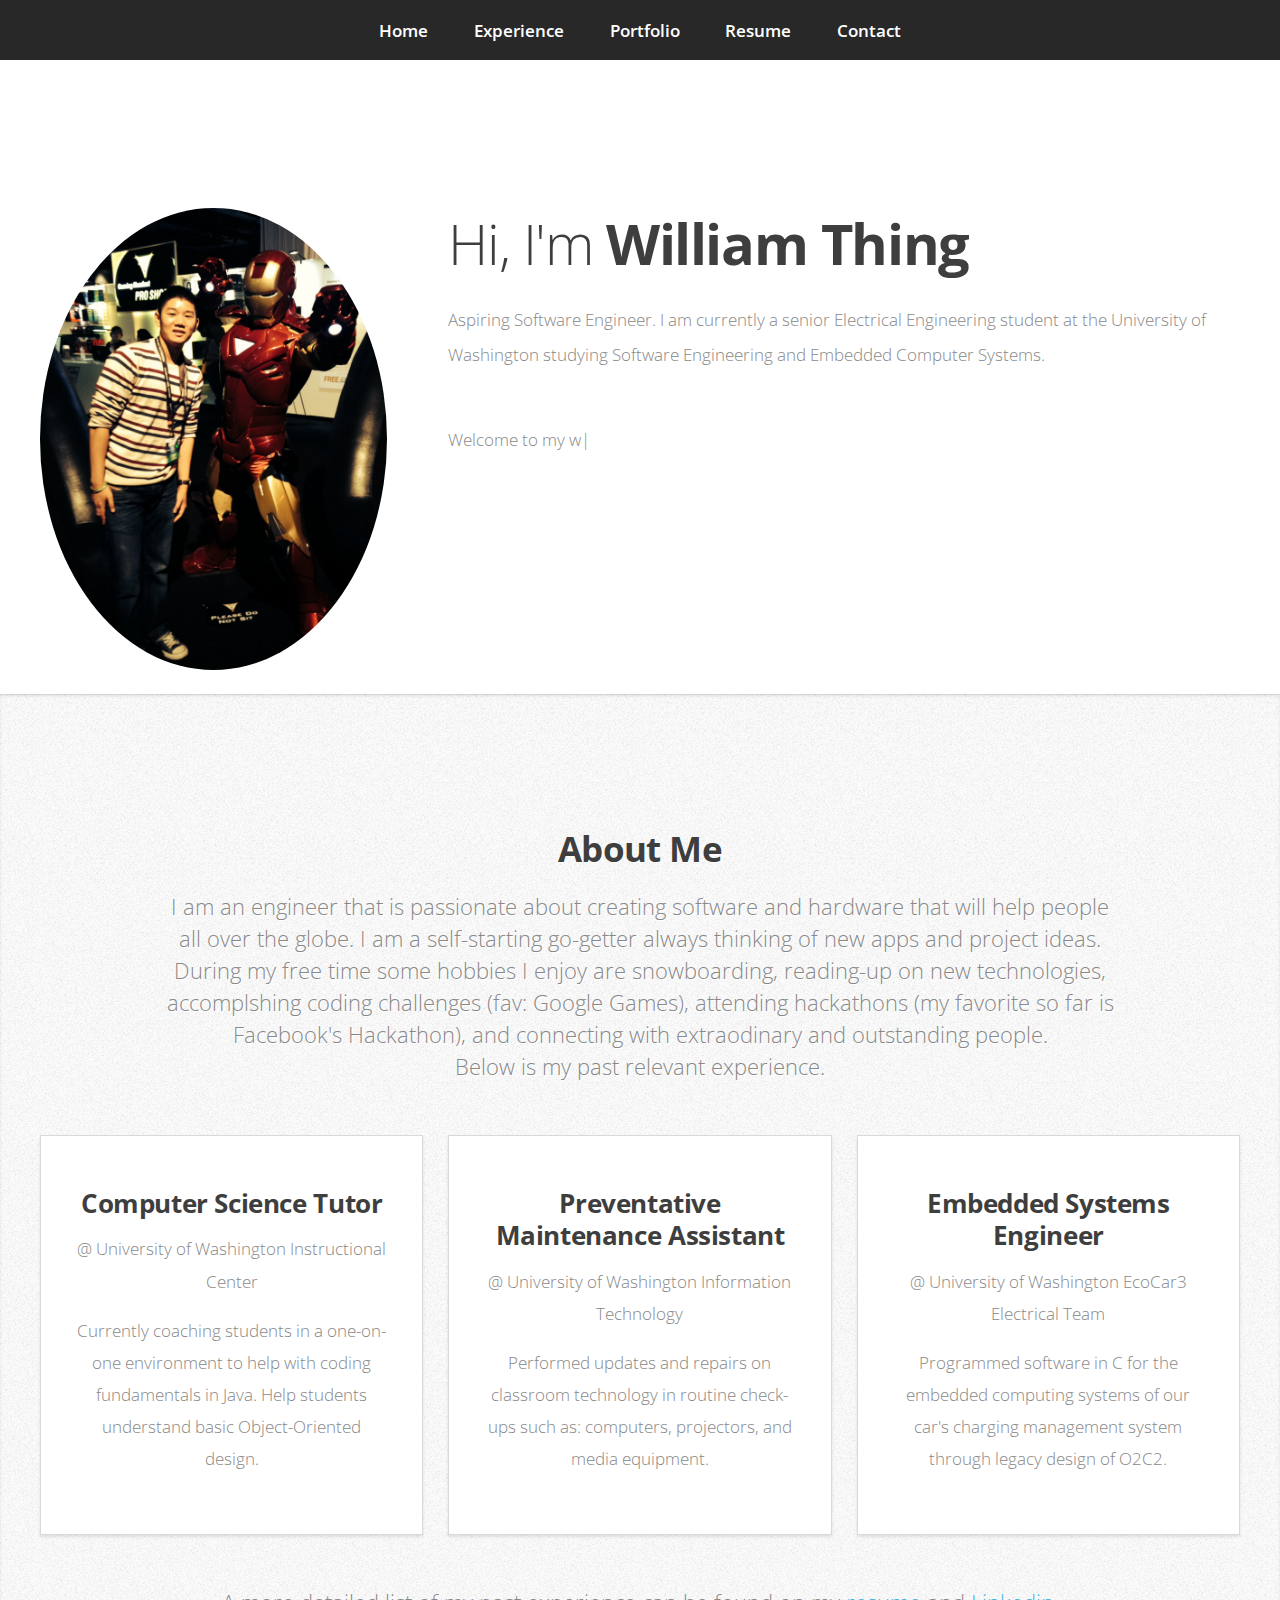
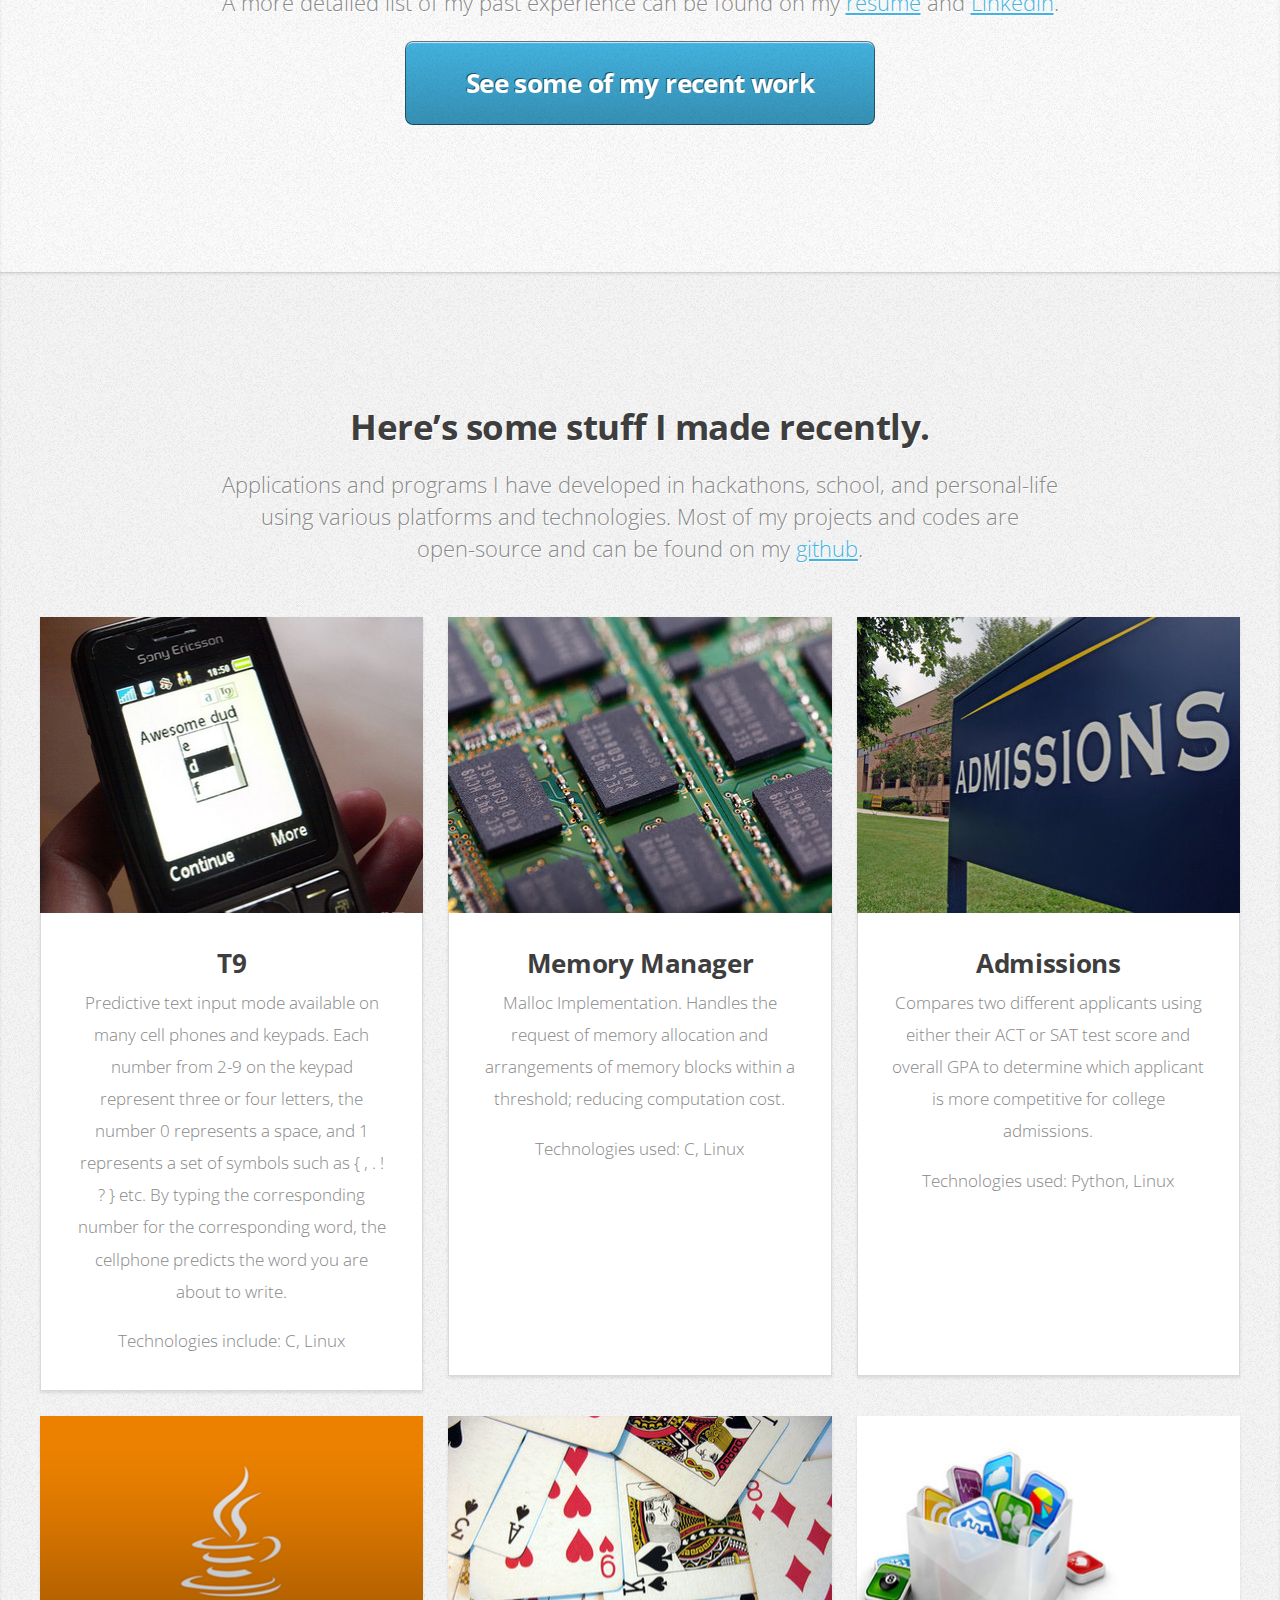
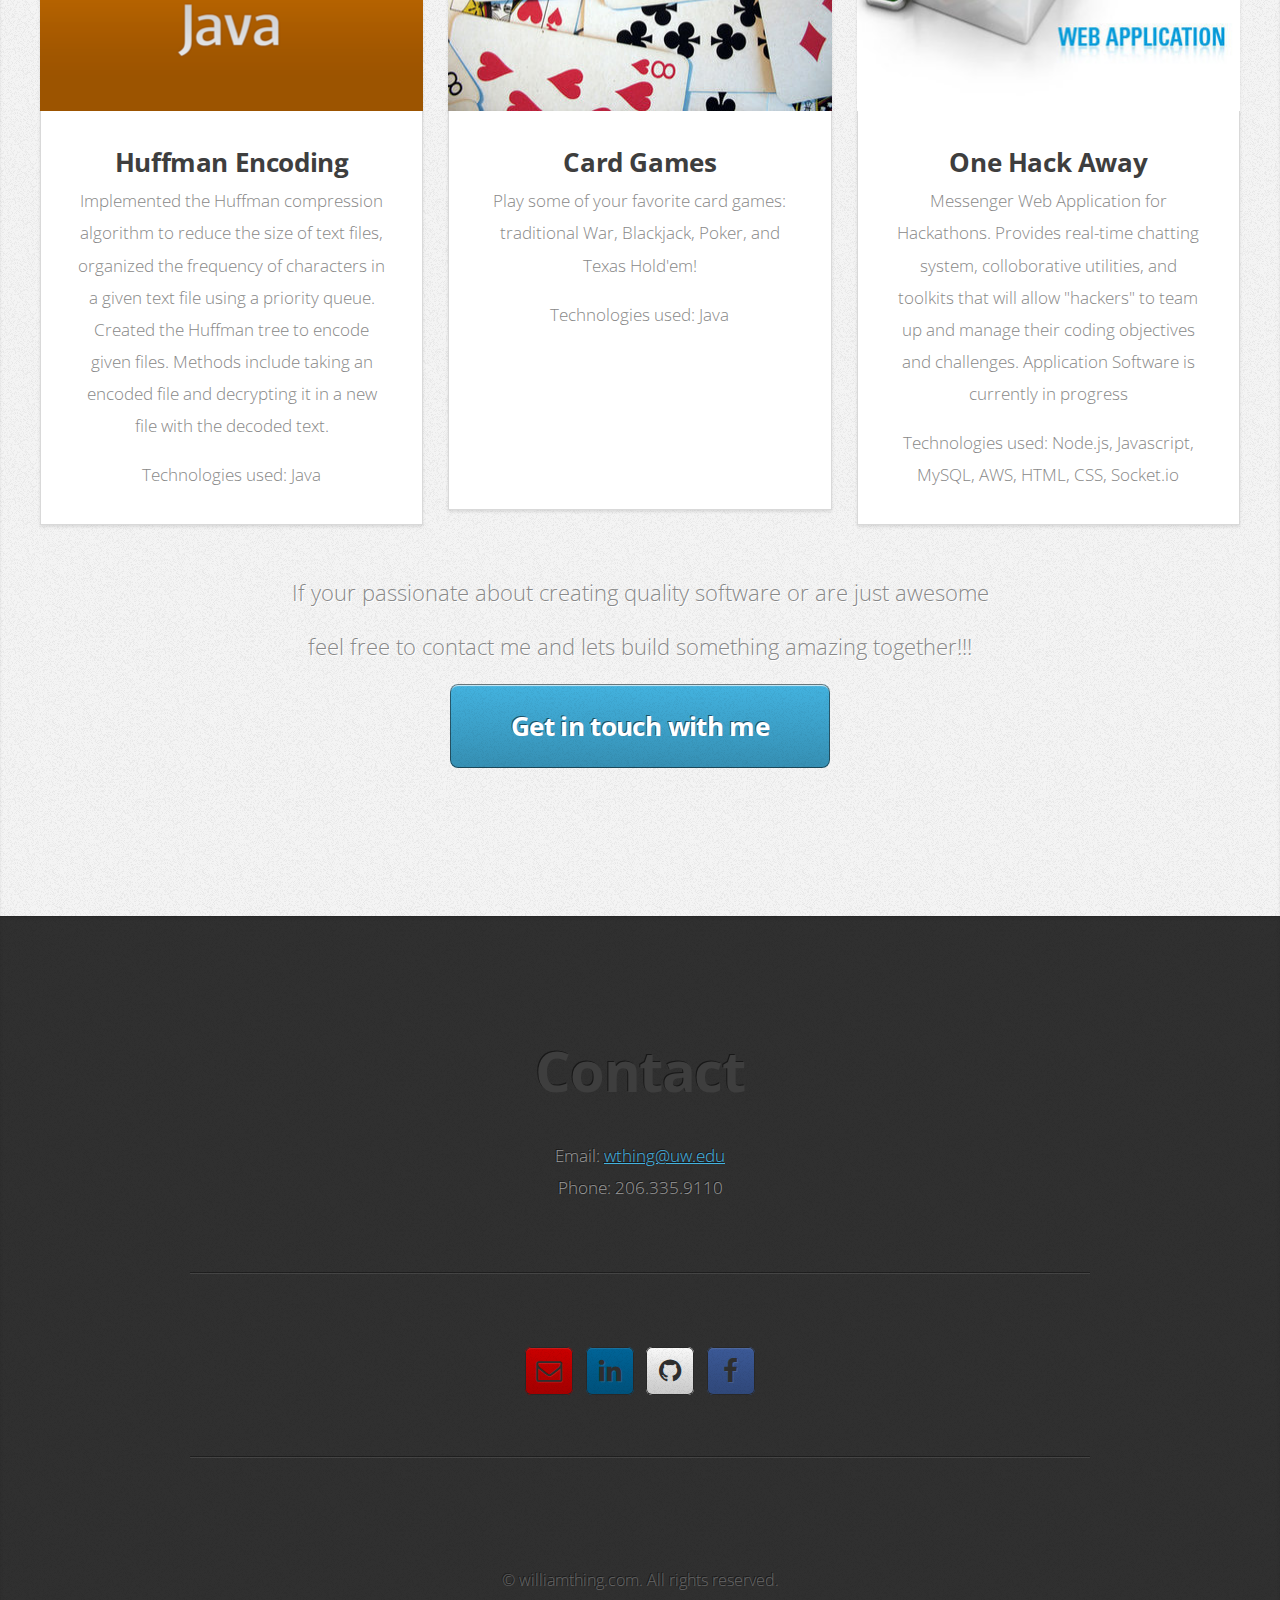
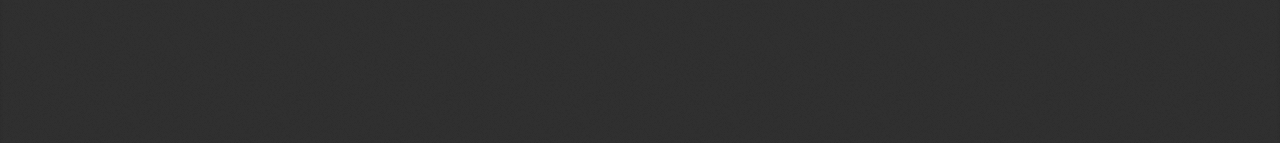
==== commit 64b457ba: "new changes" ====
--- a/index.html
+++ b/index.html
@@ -156,6 +156,7 @@
 									<p>Technologies used: C, Linux</p>
 									<br><br>
 									<br><br>
+									<br>
 								</article>
 							</div>
 							<div class="4u">
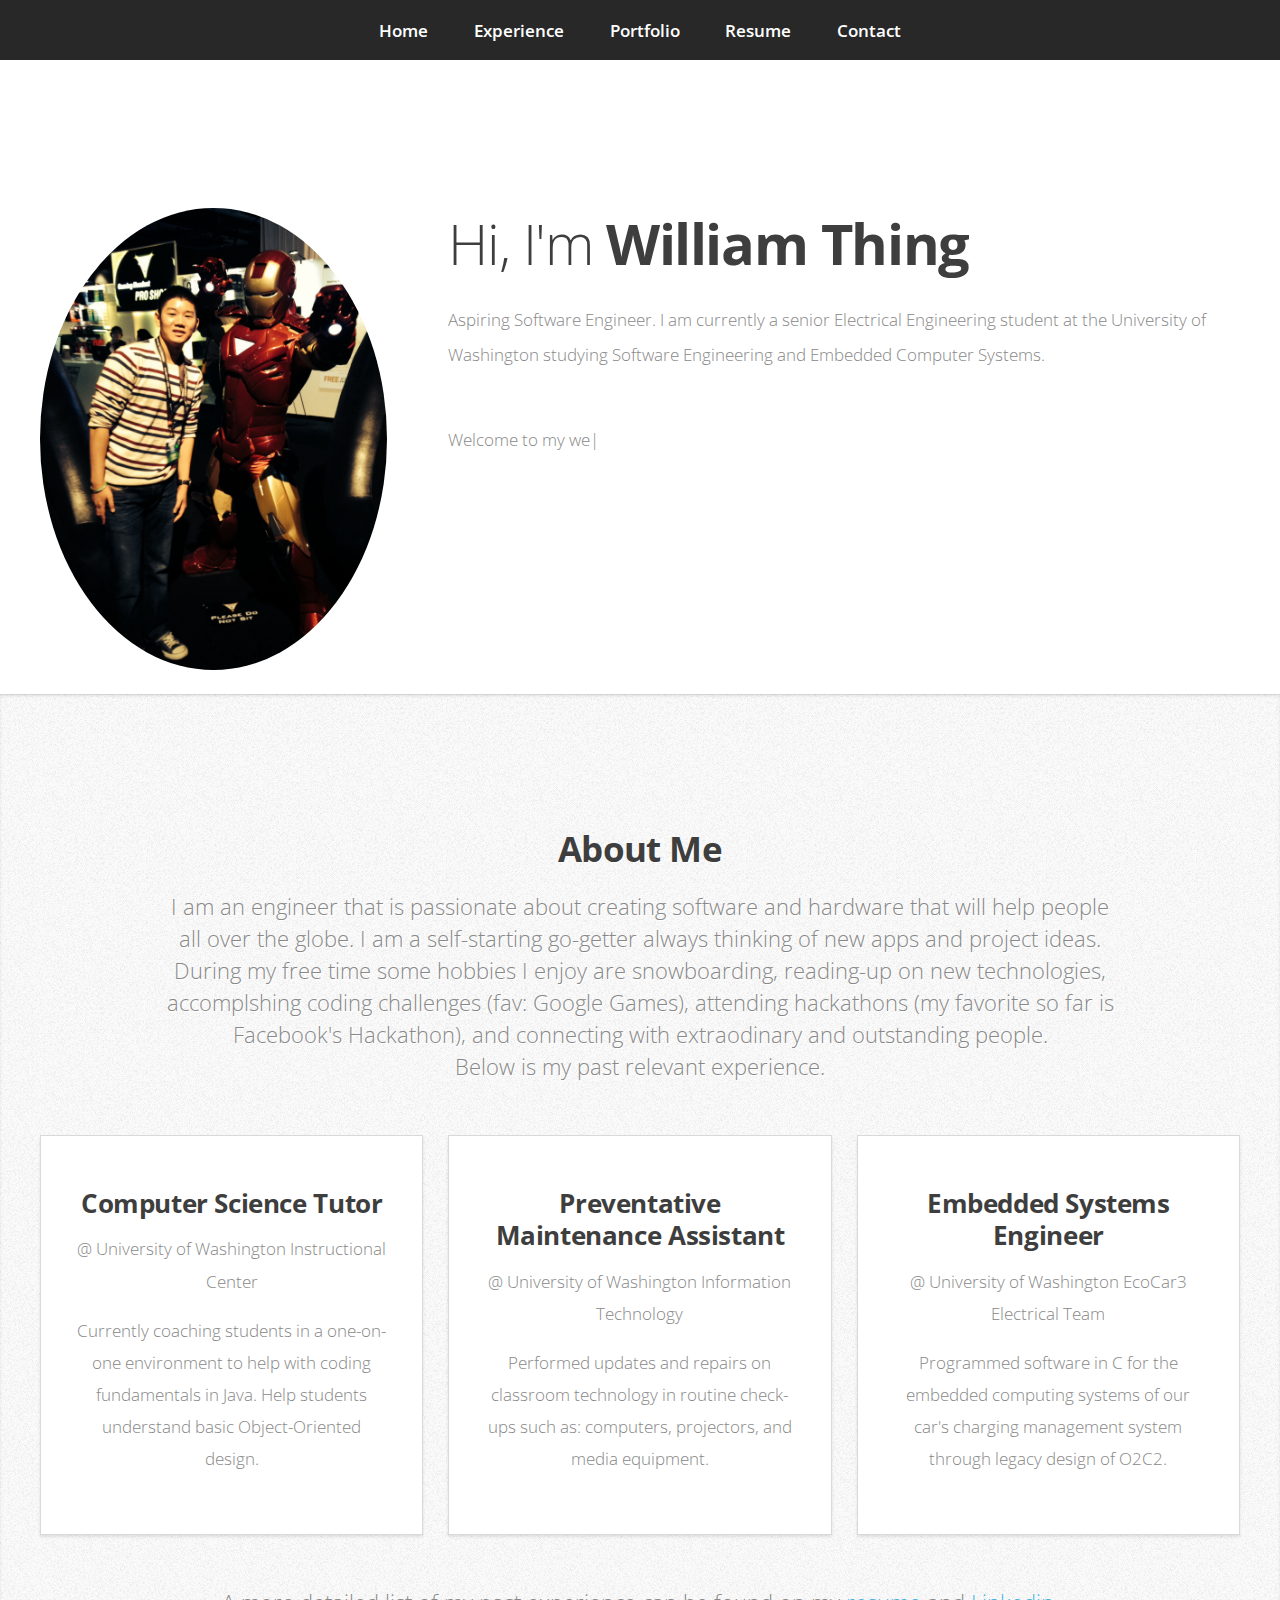
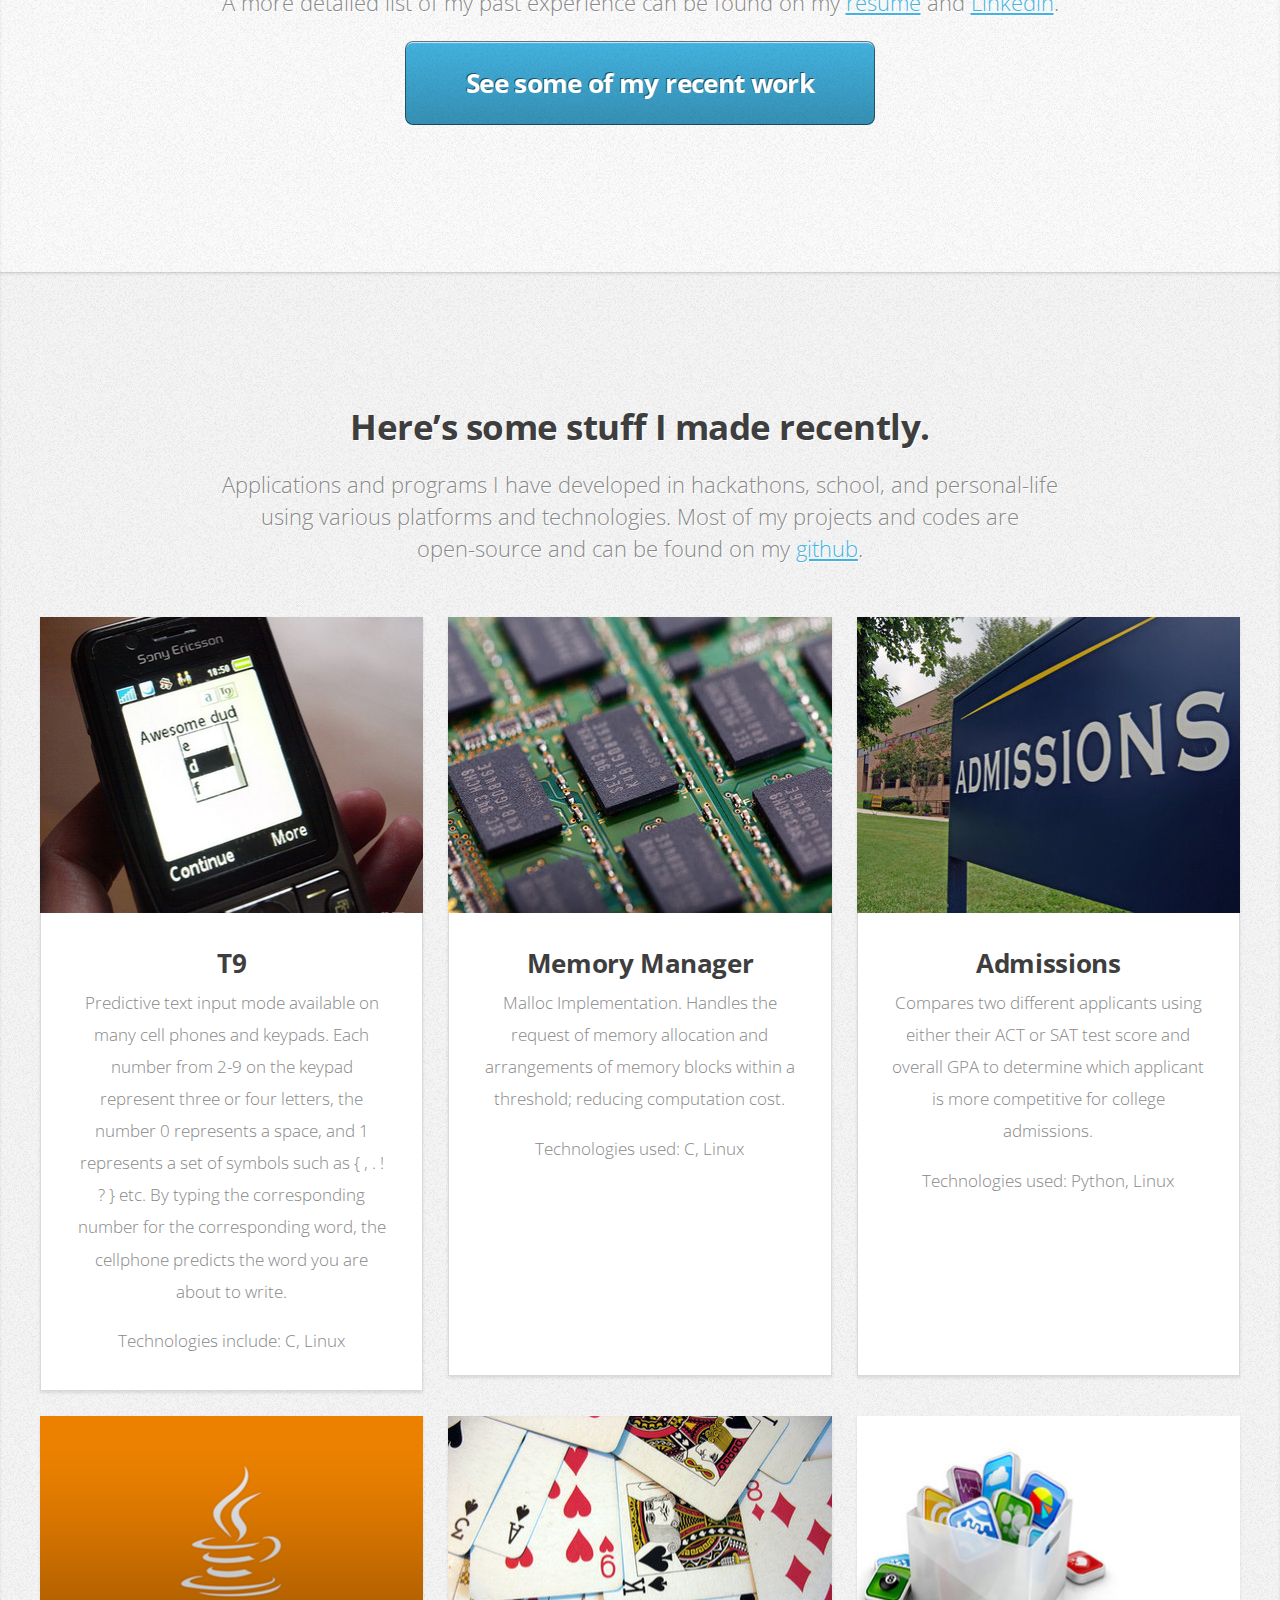
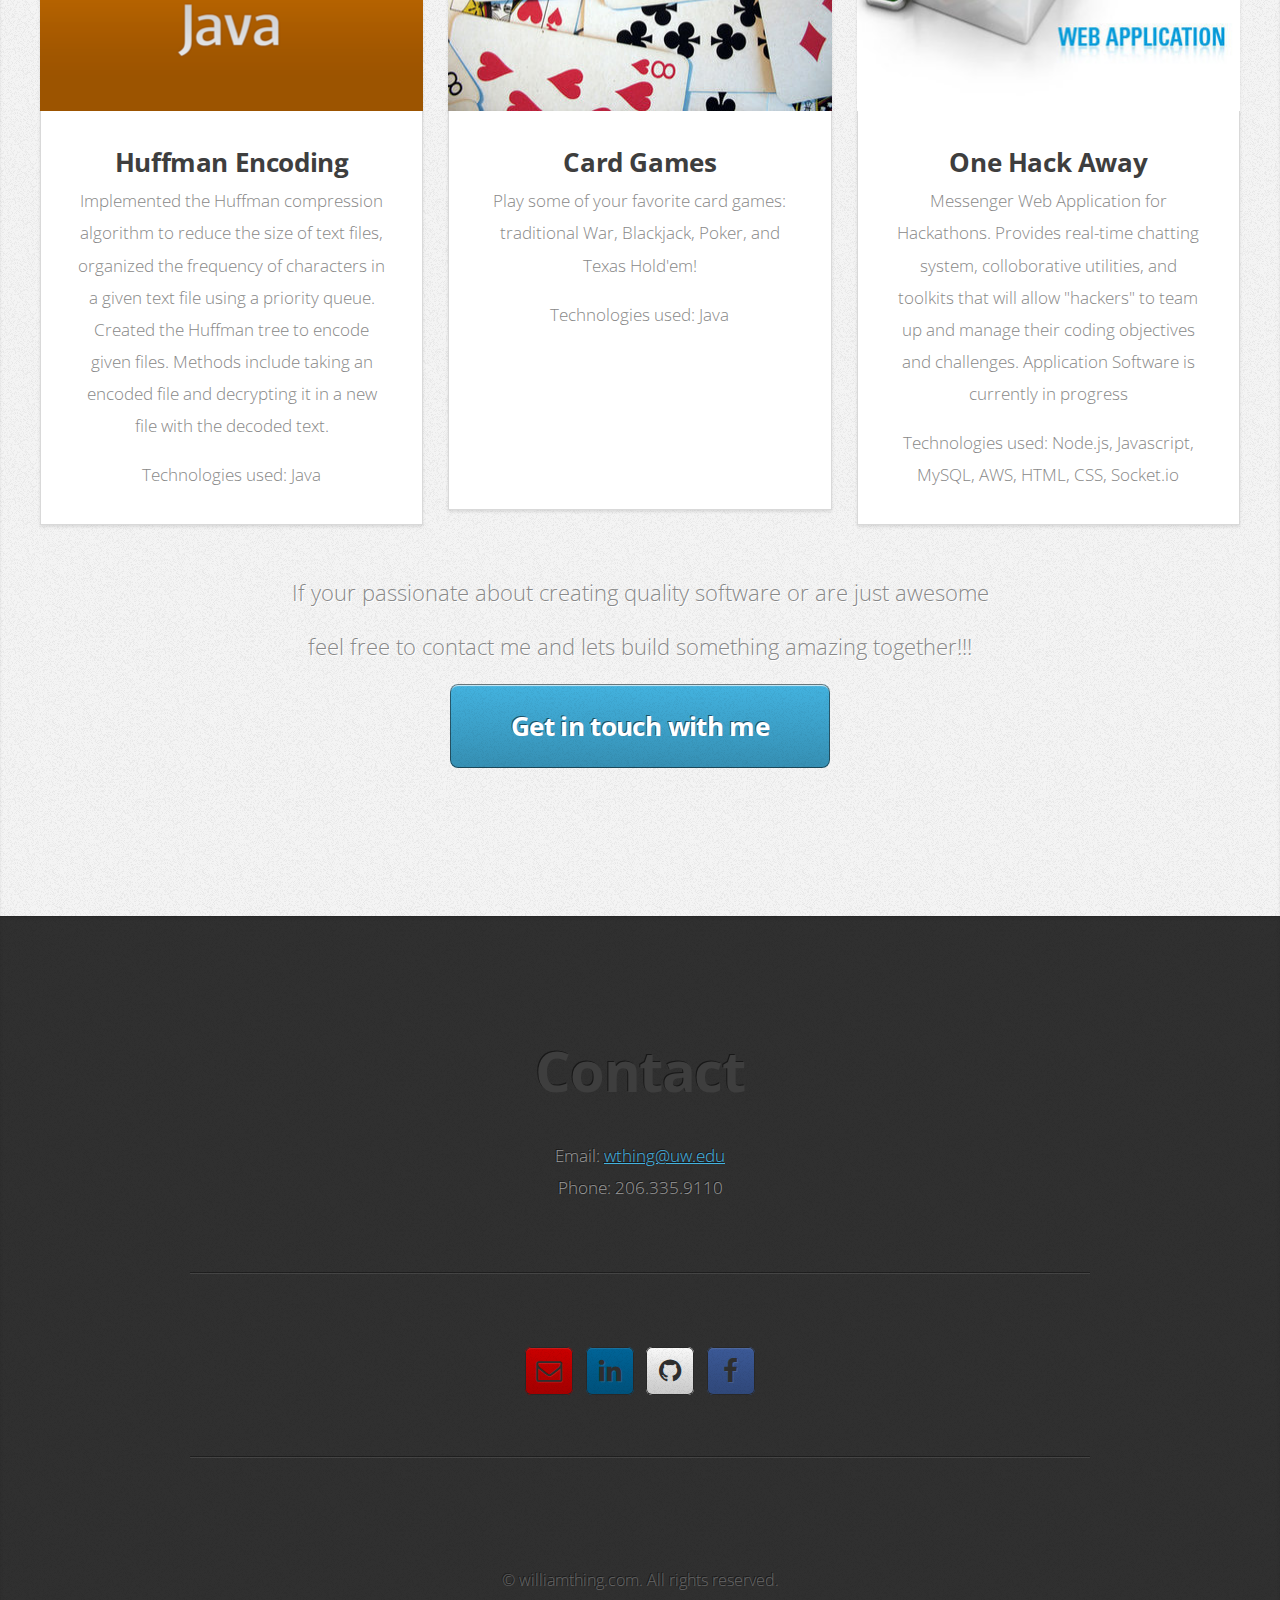
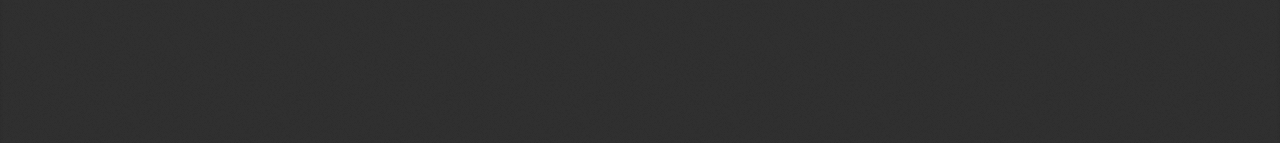
==== commit fb32f7ed: "new resume update" ====
--- a/index.html
+++ b/index.html
@@ -41,7 +41,7 @@
 					<li><a href="#top">Home</a></li>
 					<li><a href="#work">Experience</a></li>
 					<li><a href="#portfolio">Portfolio</a></li>
-					<li><a href="https://www.dropbox.com/s/890q35s8a7a75sb/William%20Thing%20Software%20Resume.docx?dl=0" target="_blank">Resume</a></li>
+					<li><a href="files/Resume.pdf" target="_blank">Resume</a></li>
 					<li><a href="#contact">Contact</a></li>
 				</ul>
 			</nav>
@@ -123,7 +123,7 @@
 						</div>
 					</div>
 					<footer>
-						<p>A more detailed list of my past experience can be found on my <a href="https://www.dropbox.com/s/890q35s8a7a75sb/William%20Thing%20Software%20Resume.docx?dl=0" target="_blank">resume</a> and <a href="https://www.linkedin.com/in/williamthing" target="_blank">Linkedin</a>.</p>
+						<p>A more detailed list of my past experience can be found on my <a href="files/Resume.pdf" target="_blank">resume</a> and <a href="https://www.linkedin.com/in/williamthing" target="_blank">Linkedin</a>.</p>
 						<a href="#portfolio" class="button big scrolly">See some of my recent work</a>
 					</footer>
 				</article>
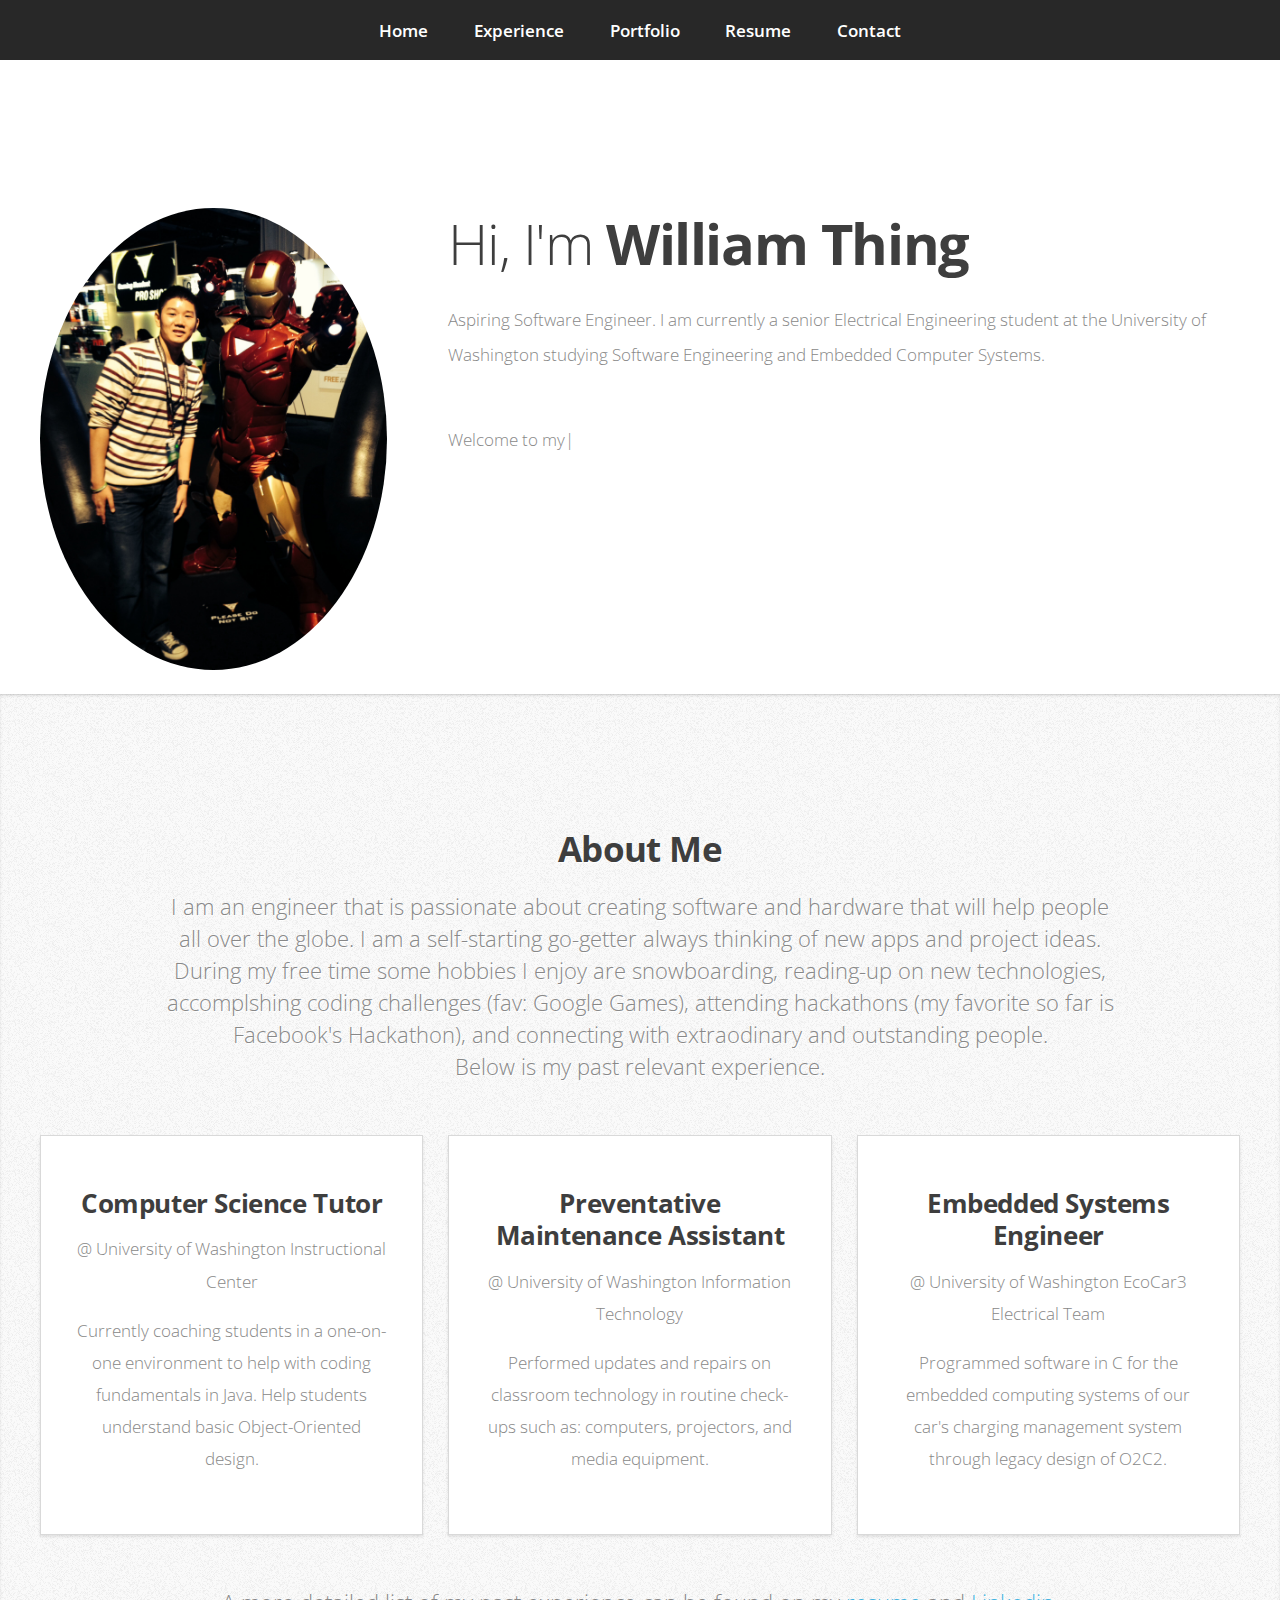
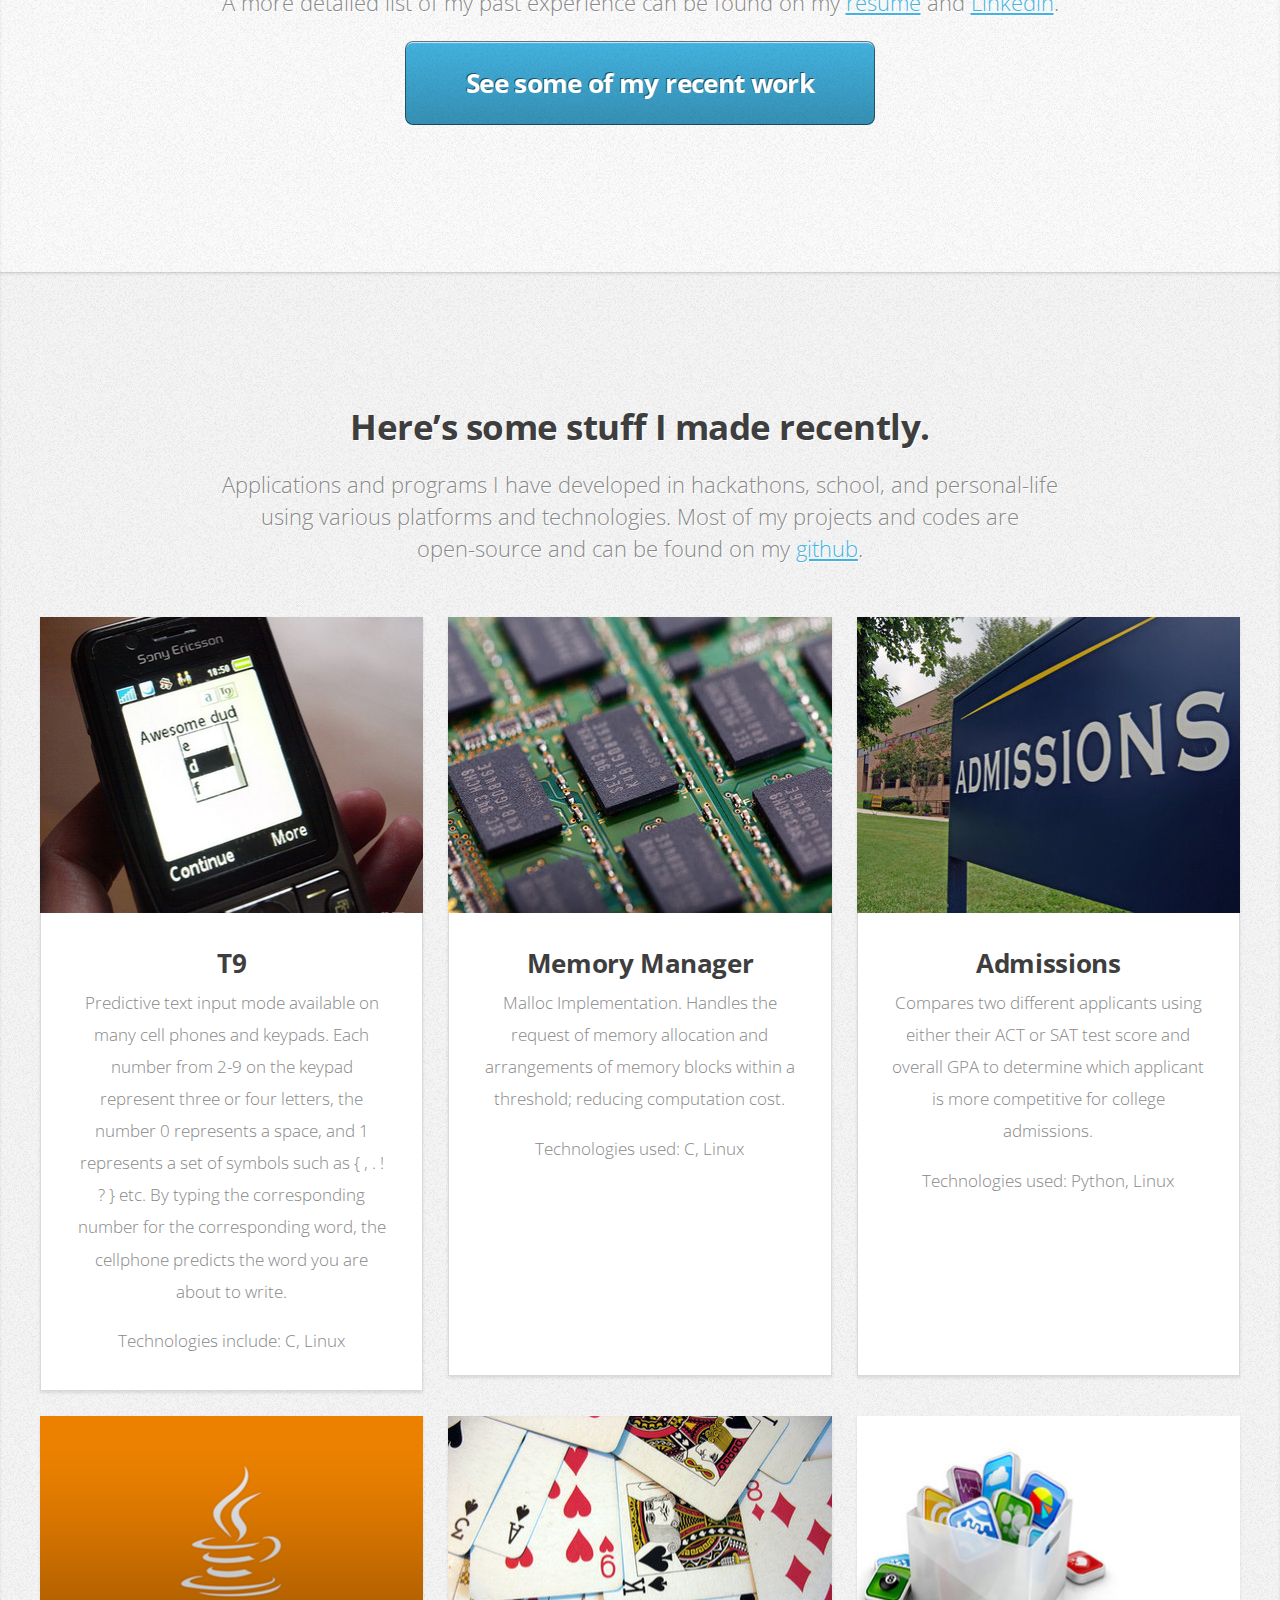
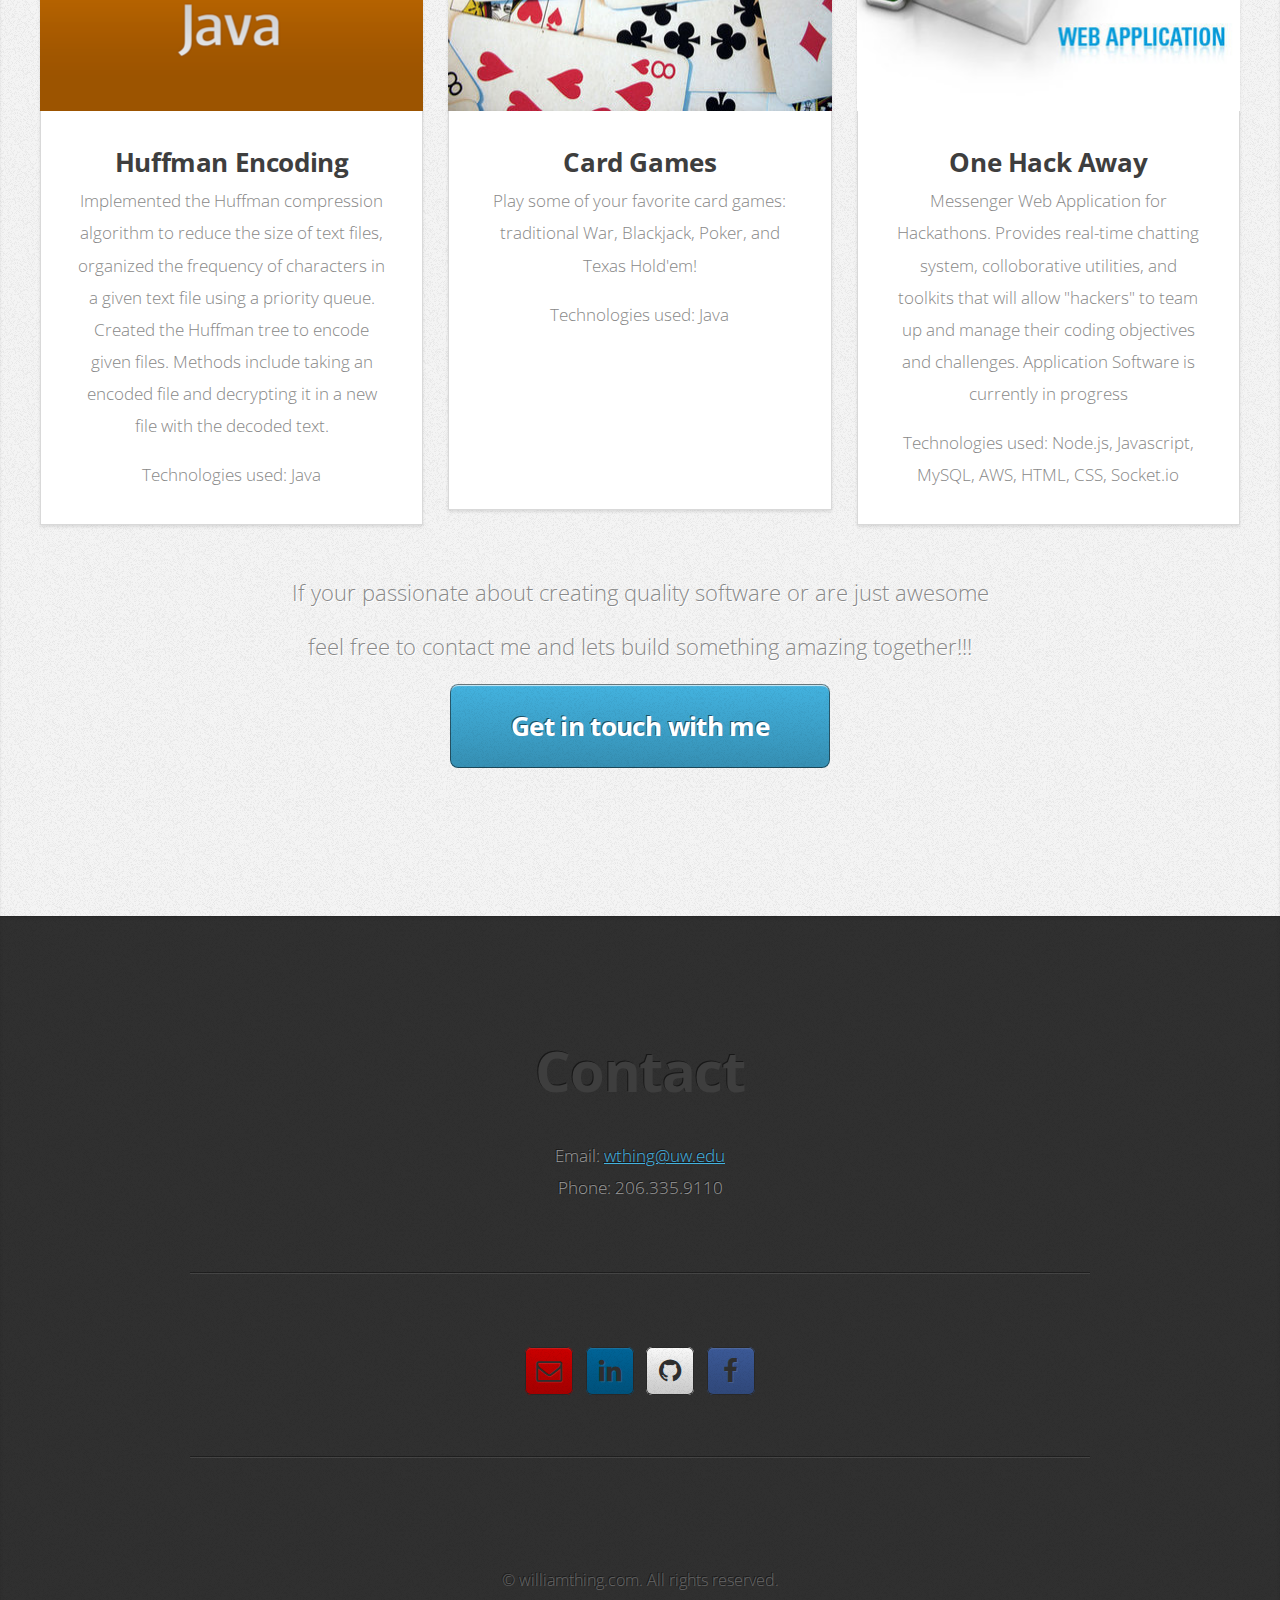
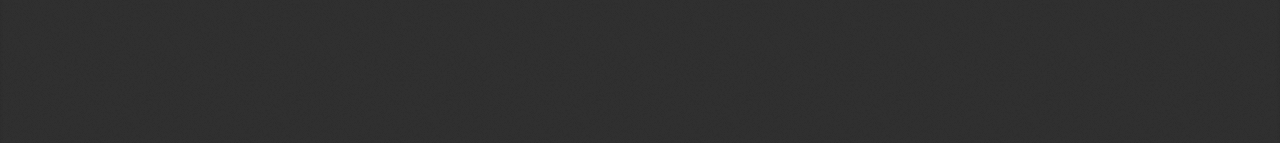
==== commit acf888e2: "fix google analytics" ====
--- a/index.html
+++ b/index.html
@@ -17,13 +17,12 @@
 		<script src="js/init.js"></script>
 		<script src="js/typed.js"></script>
 		<script>
-  		(function(i,s,o,g,r,a,m){i['GoogleAnalyticsObject']=r;i[r]=i[r]||function(){
-  		(i[r].q=i[r].q||[]).push(arguments)},i[r].l=1*new Date();a=s.createElement(o),
-  		m=s.getElementsByTagName(o)[0];a.async=1;a.src=g;m.parentNode.insertBefore(a,m)
-  		})(window,document,'script','//www.google-analytics.com/analytics.js','ga');
-  		ga('create', 'UA-61679742-1', 'auto');
-  		ga('send', 'pageview');
-
+	  		(function(i,s,o,g,r,a,m){i['GoogleAnalyticsObject']=r;i[r]=i[r]||function(){
+	  		(i[r].q=i[r].q||[]).push(arguments)},i[r].l=1*new Date();a=s.createElement(o),
+	  		m=s.getElementsByTagName(o)[0];a.async=1;a.src=g;m.parentNode.insertBefore(a,m)
+	  		})(window,document,'script','//www.google-analytics.com/analytics.js','ga');
+	  		ga('create', 'UA-61679742-1', 'auto');
+	  		ga('send', 'pageview');
 		</script>
 		<noscript>
 			<link rel="stylesheet" href="css/skel.css" />
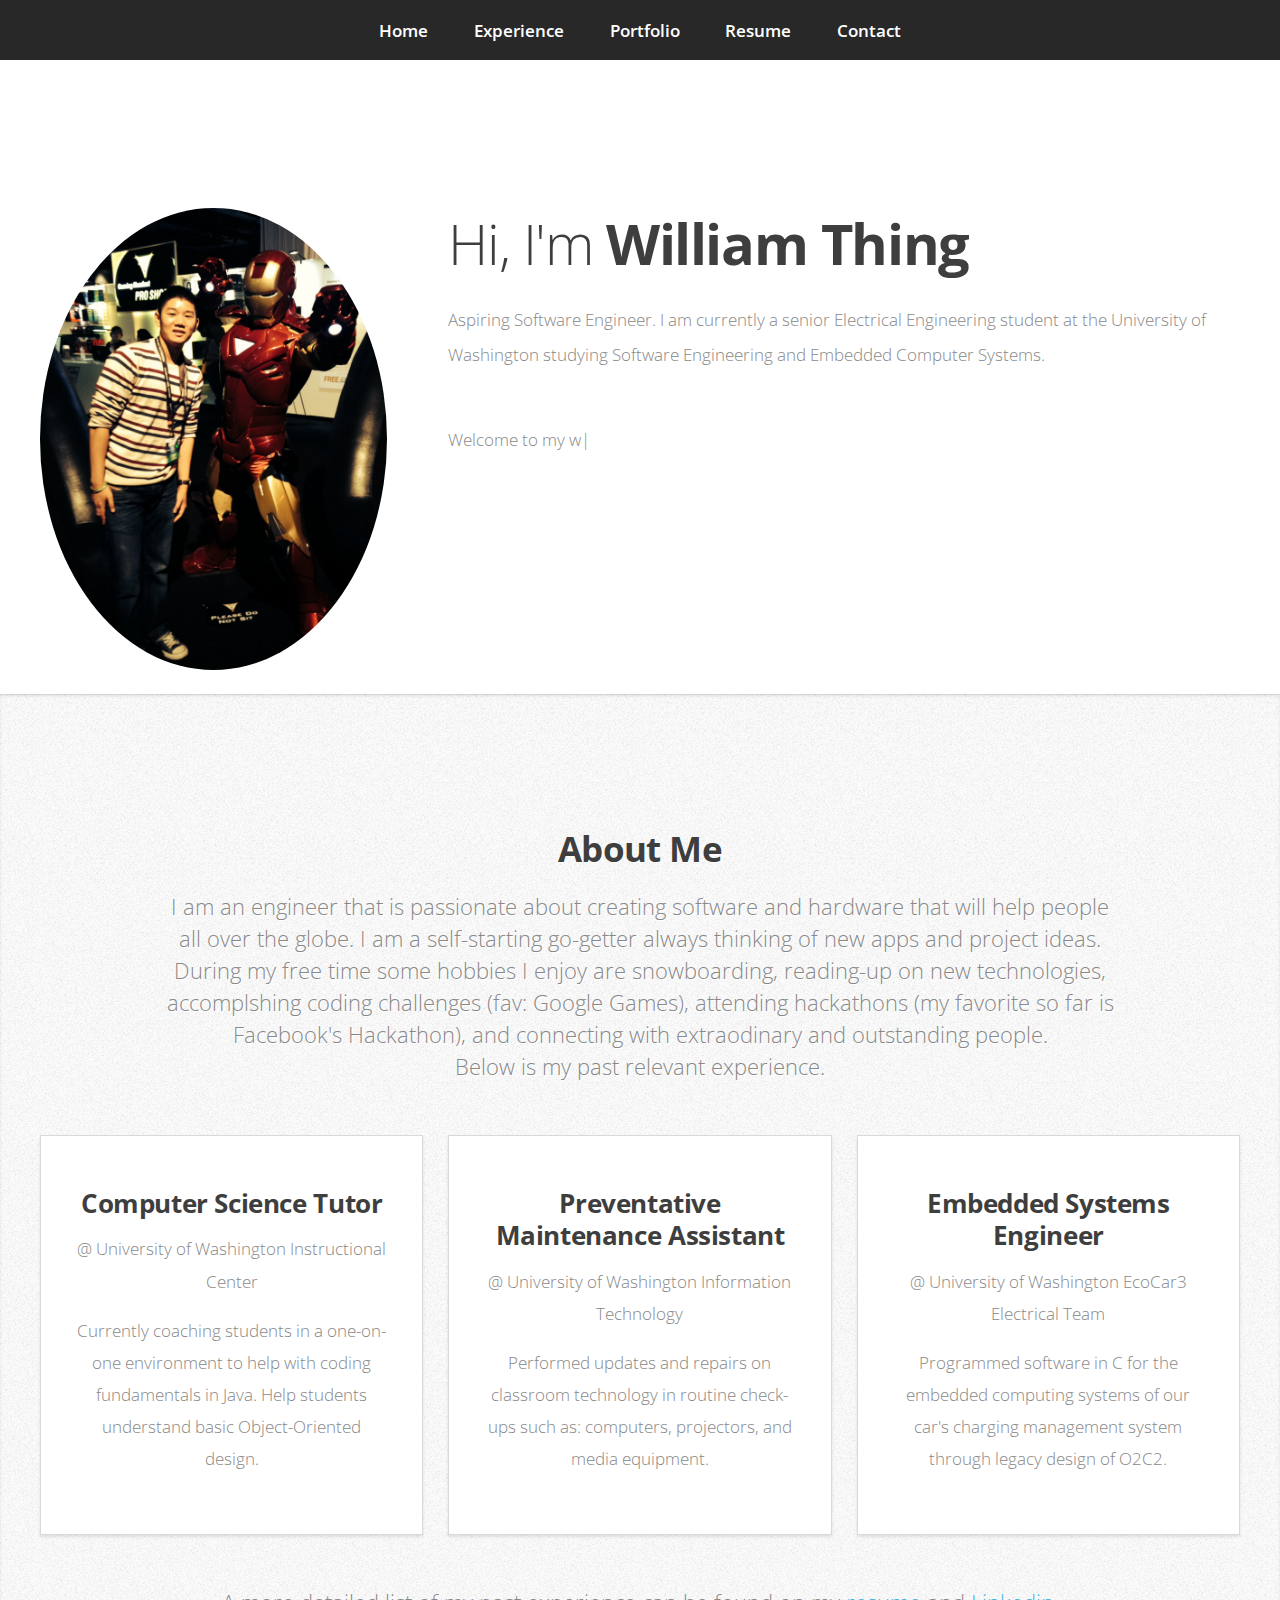
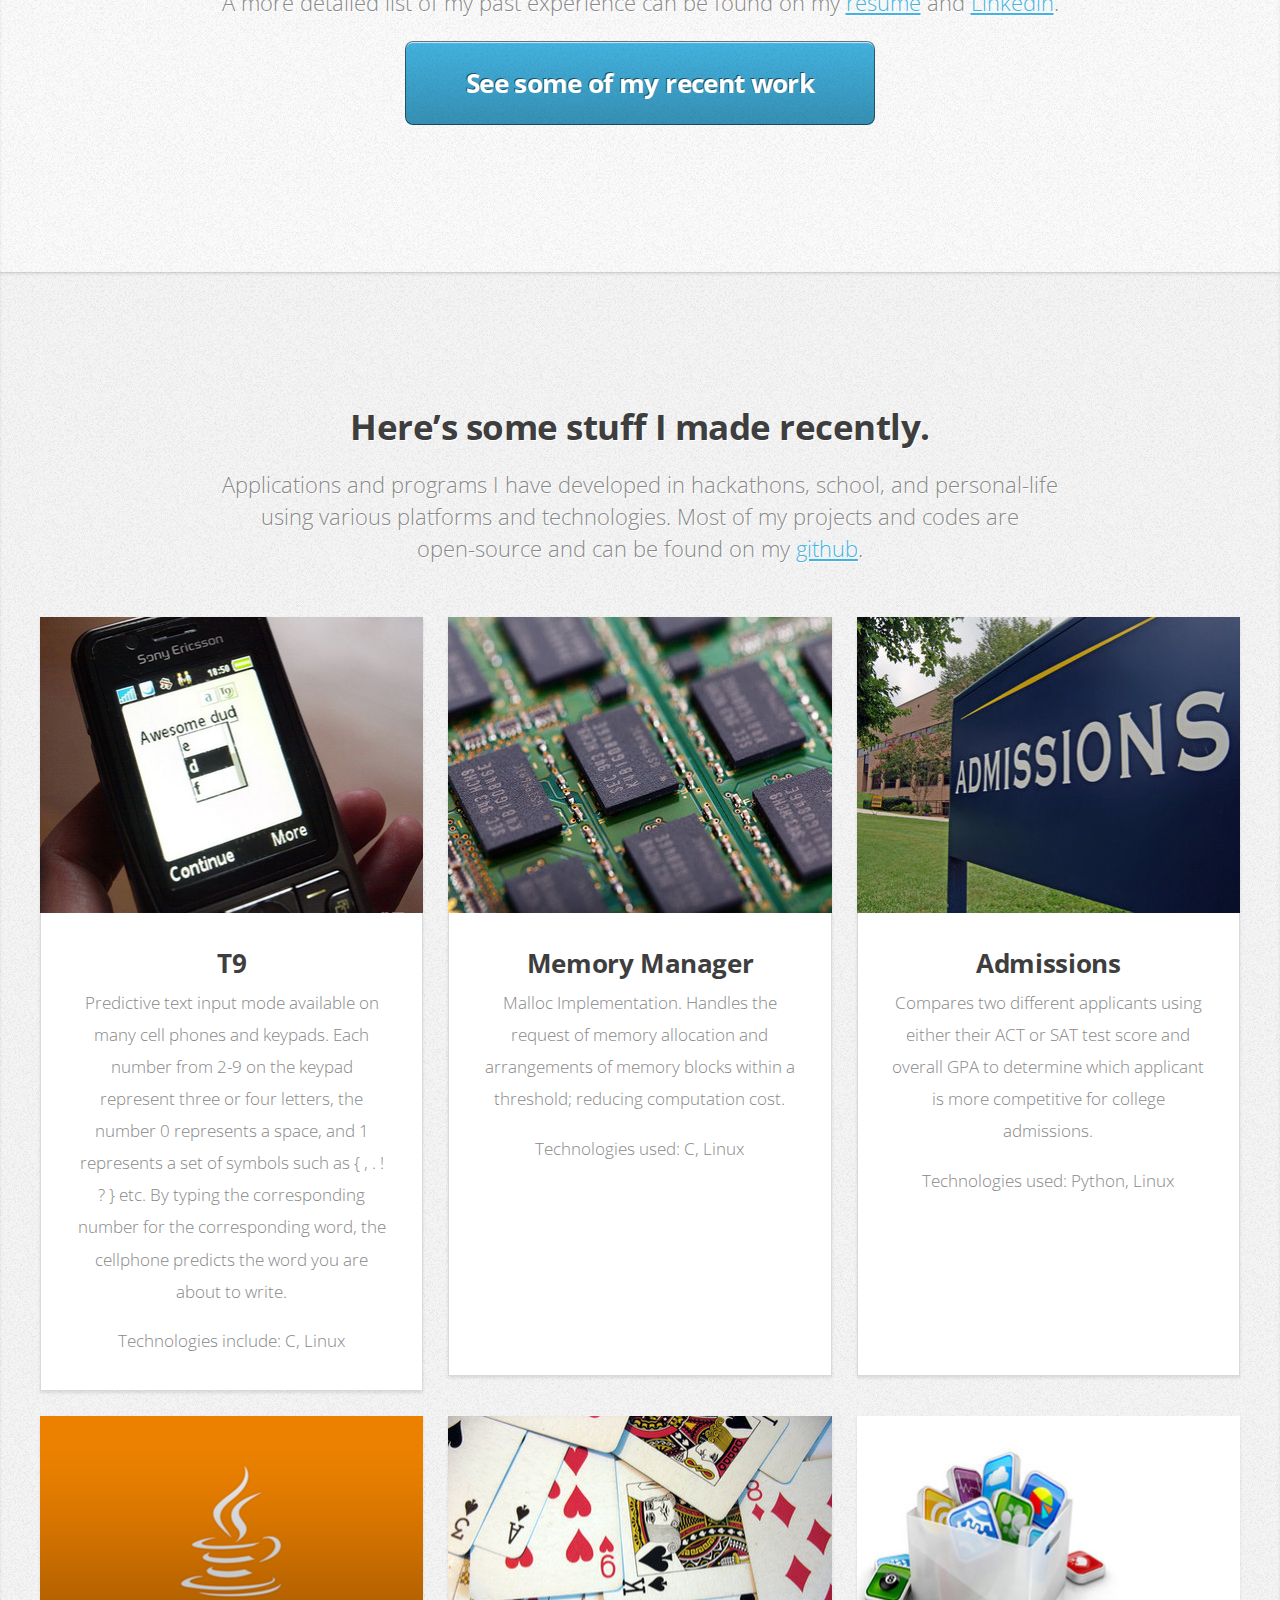
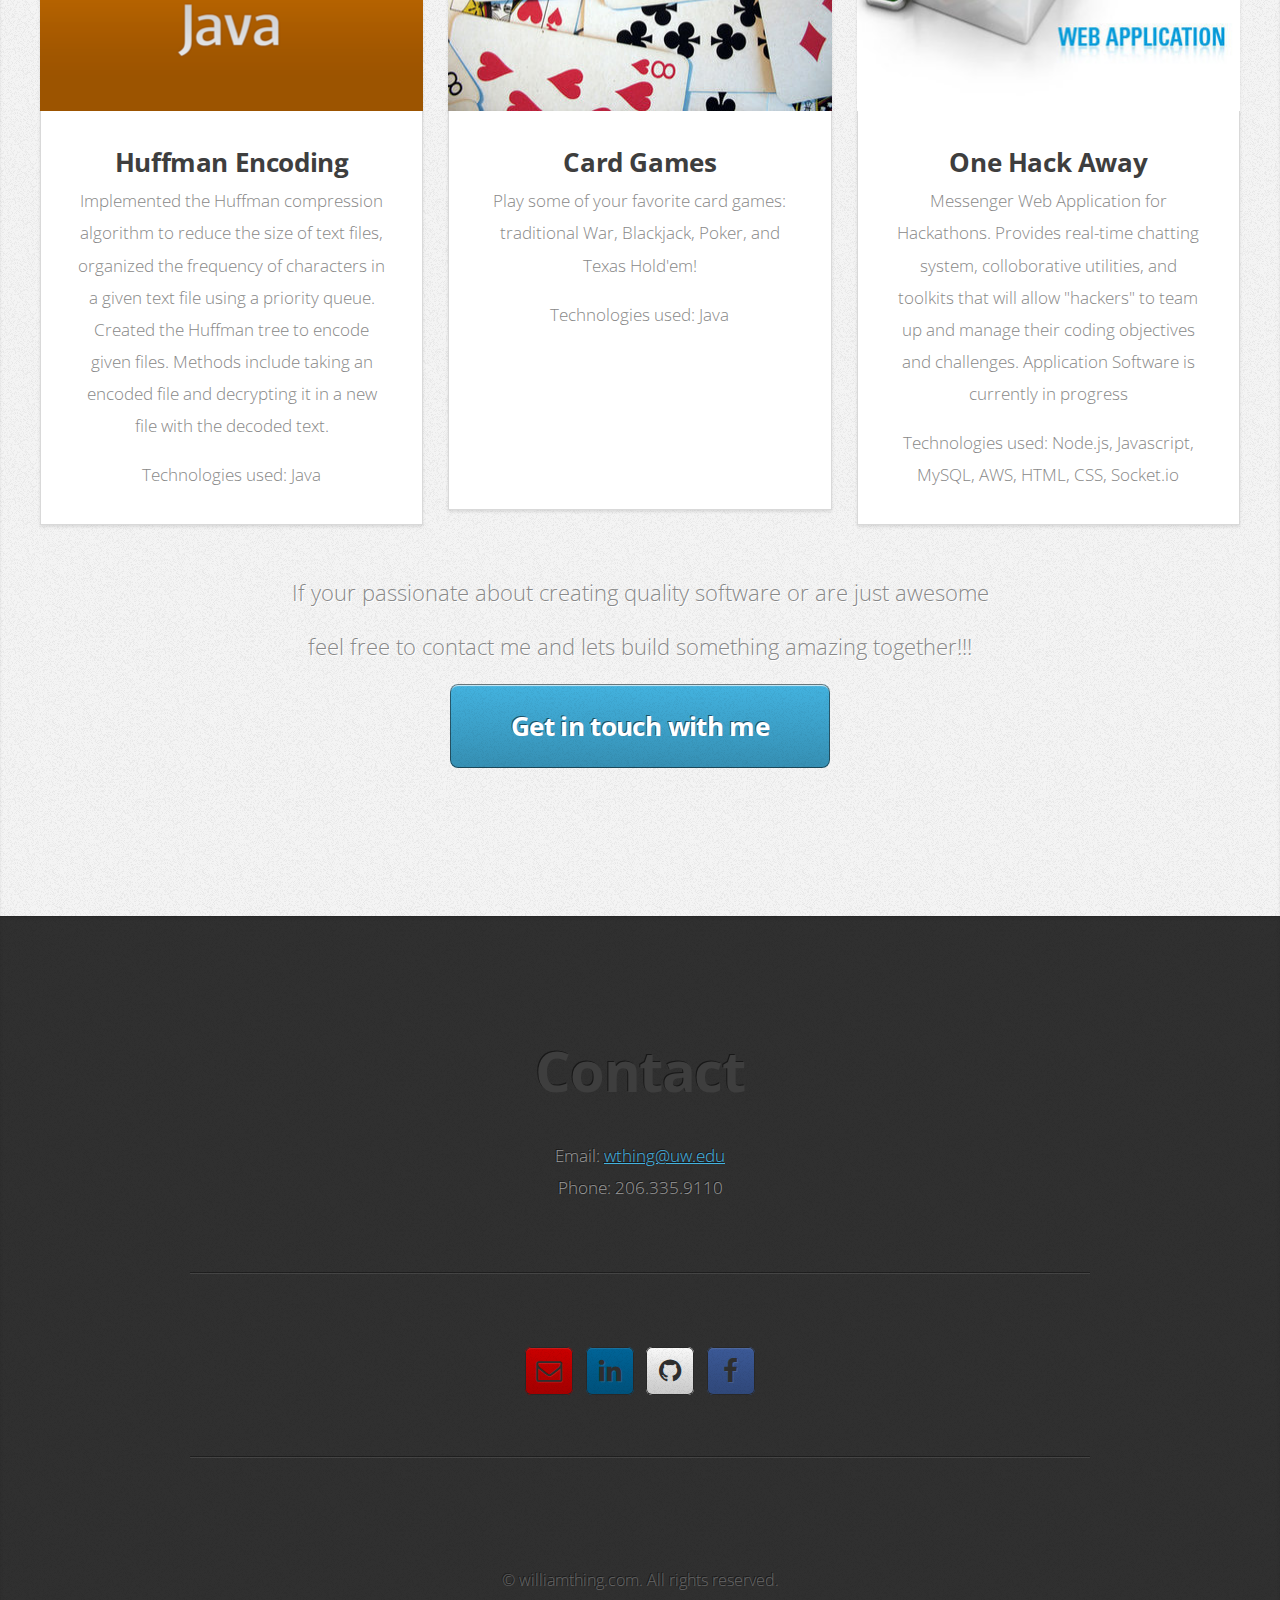
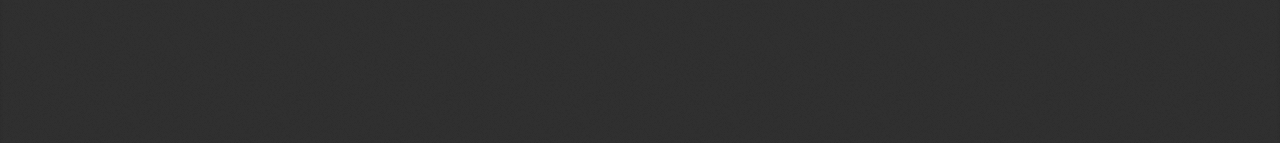
==== commit a8761152: "new update on typing speed" ====
--- a/index.html
+++ b/index.html
@@ -62,7 +62,7 @@
 									$(function(){
 										$(".typingfont").typed({
 										strings: ["Welcome to my website! Lets build something fun together!! ☺"],
-										typeSpeed: 14
+										typeSpeed: 10
 										});
 										});
 								</script>
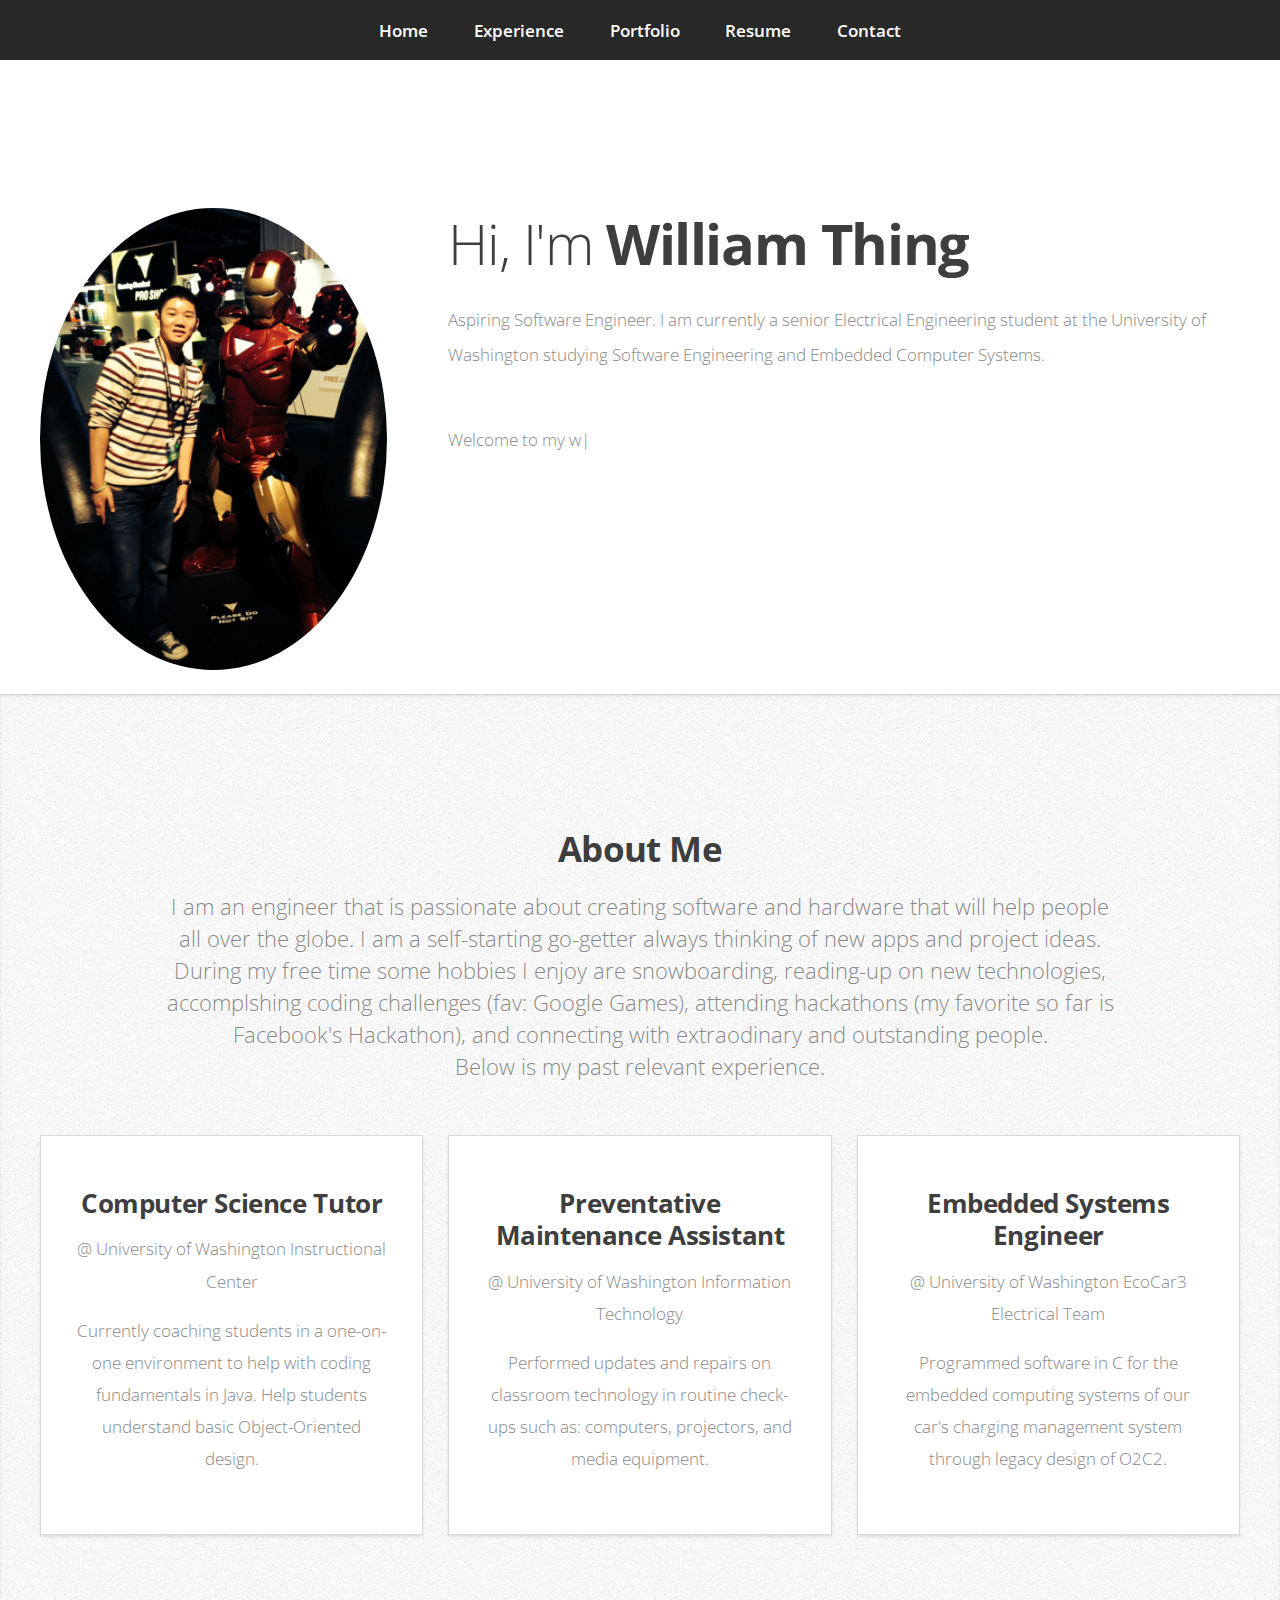
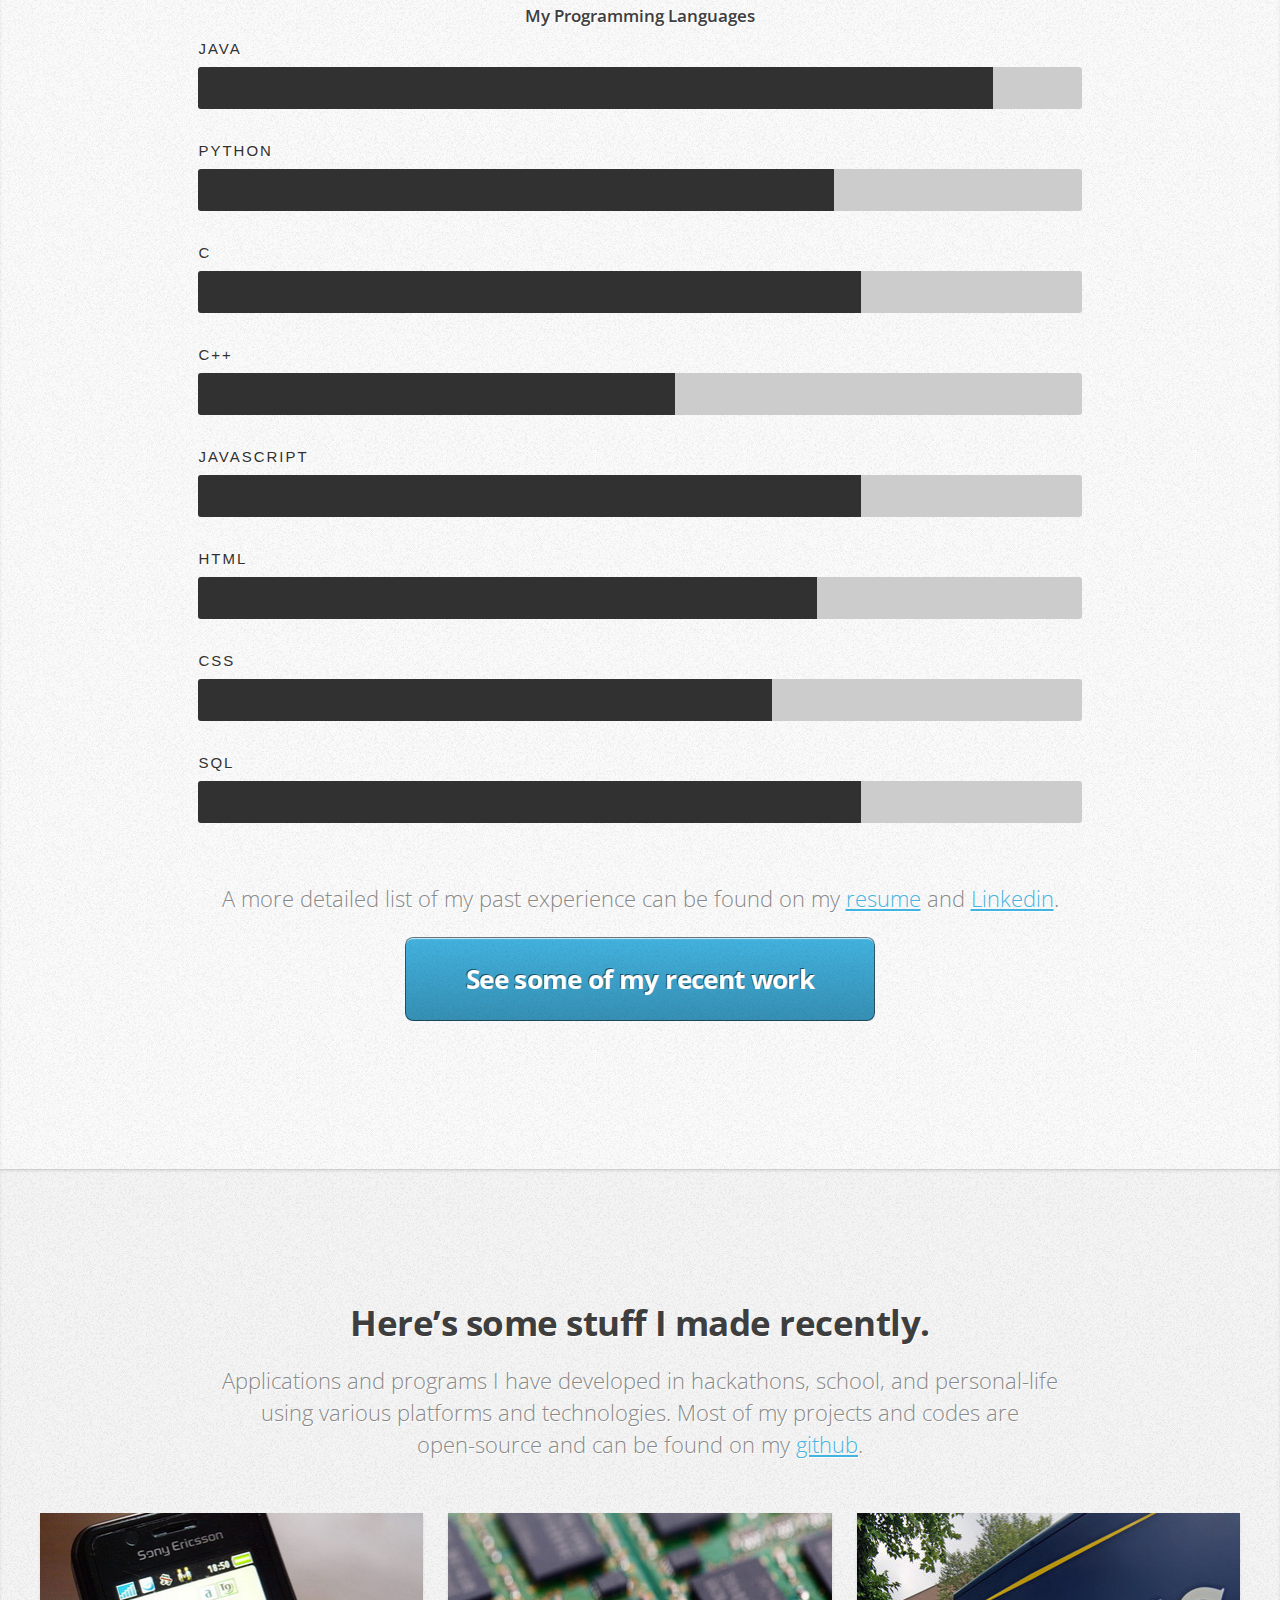
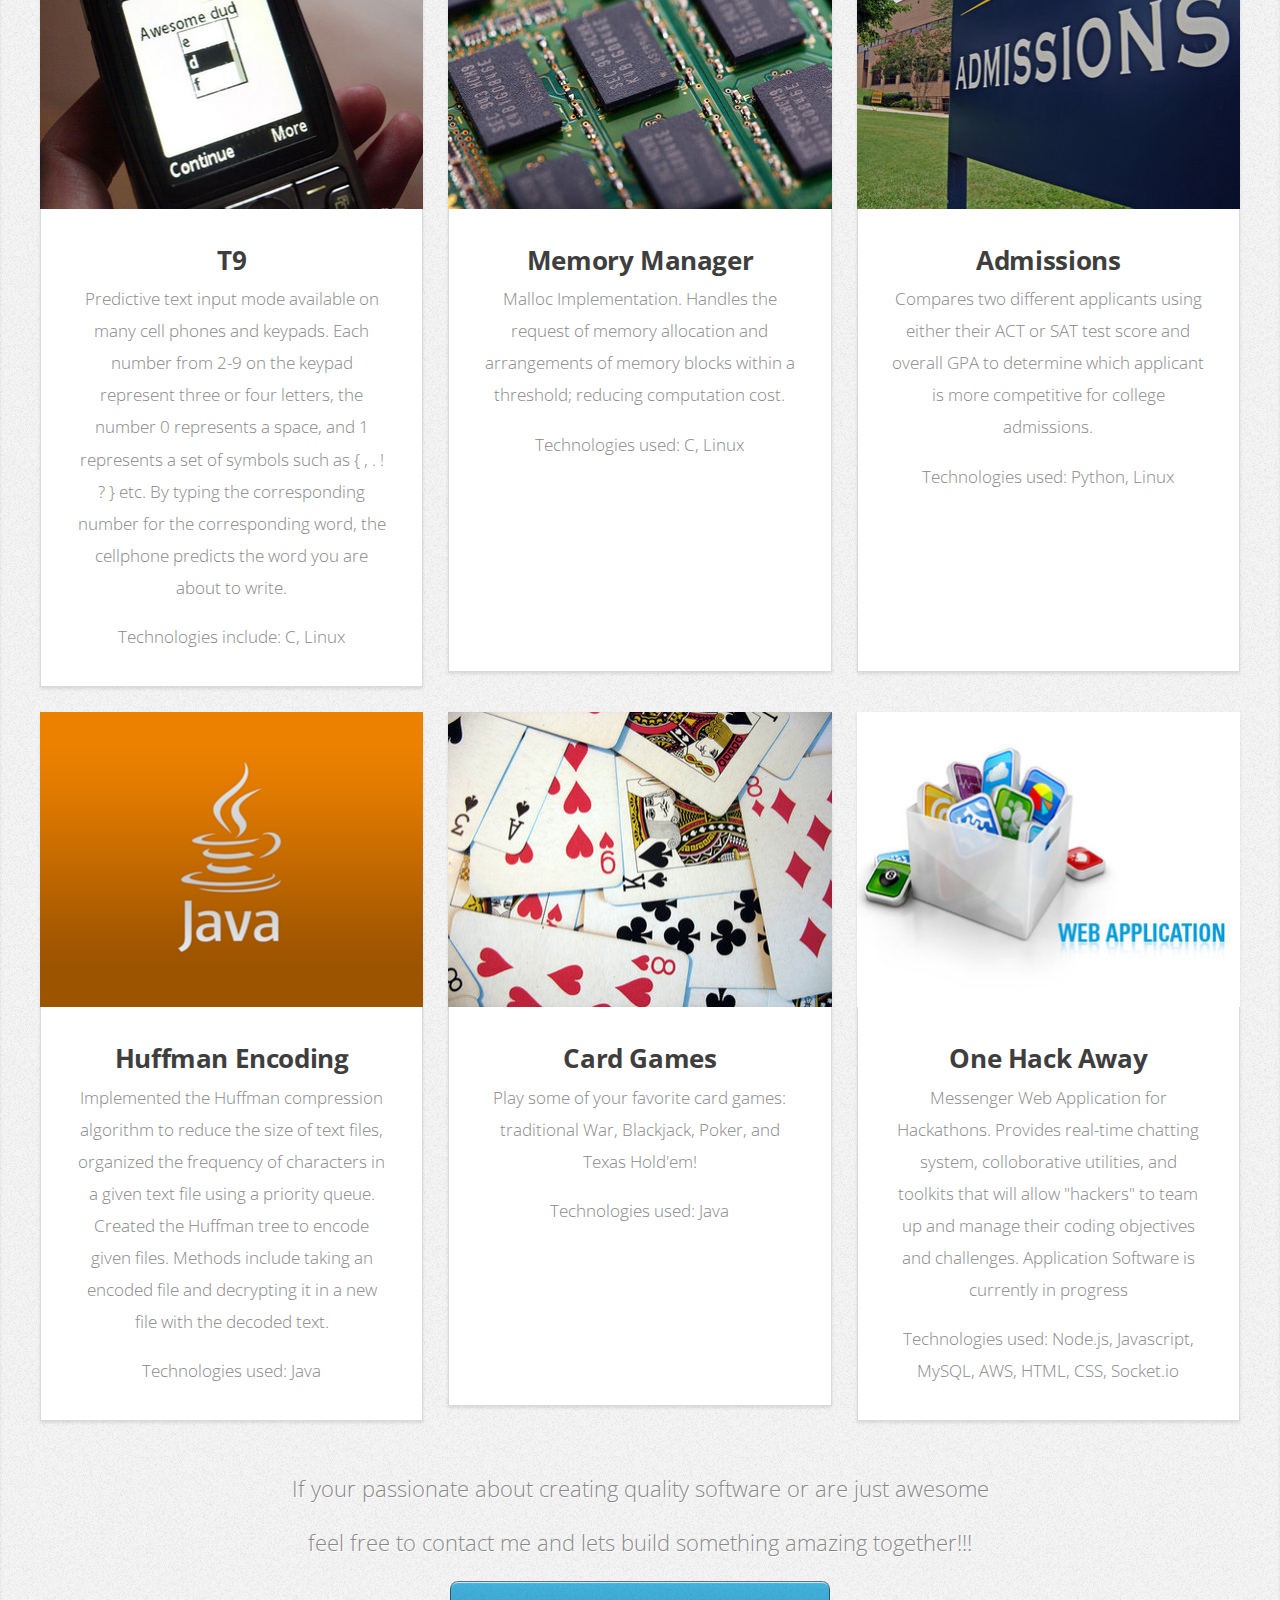
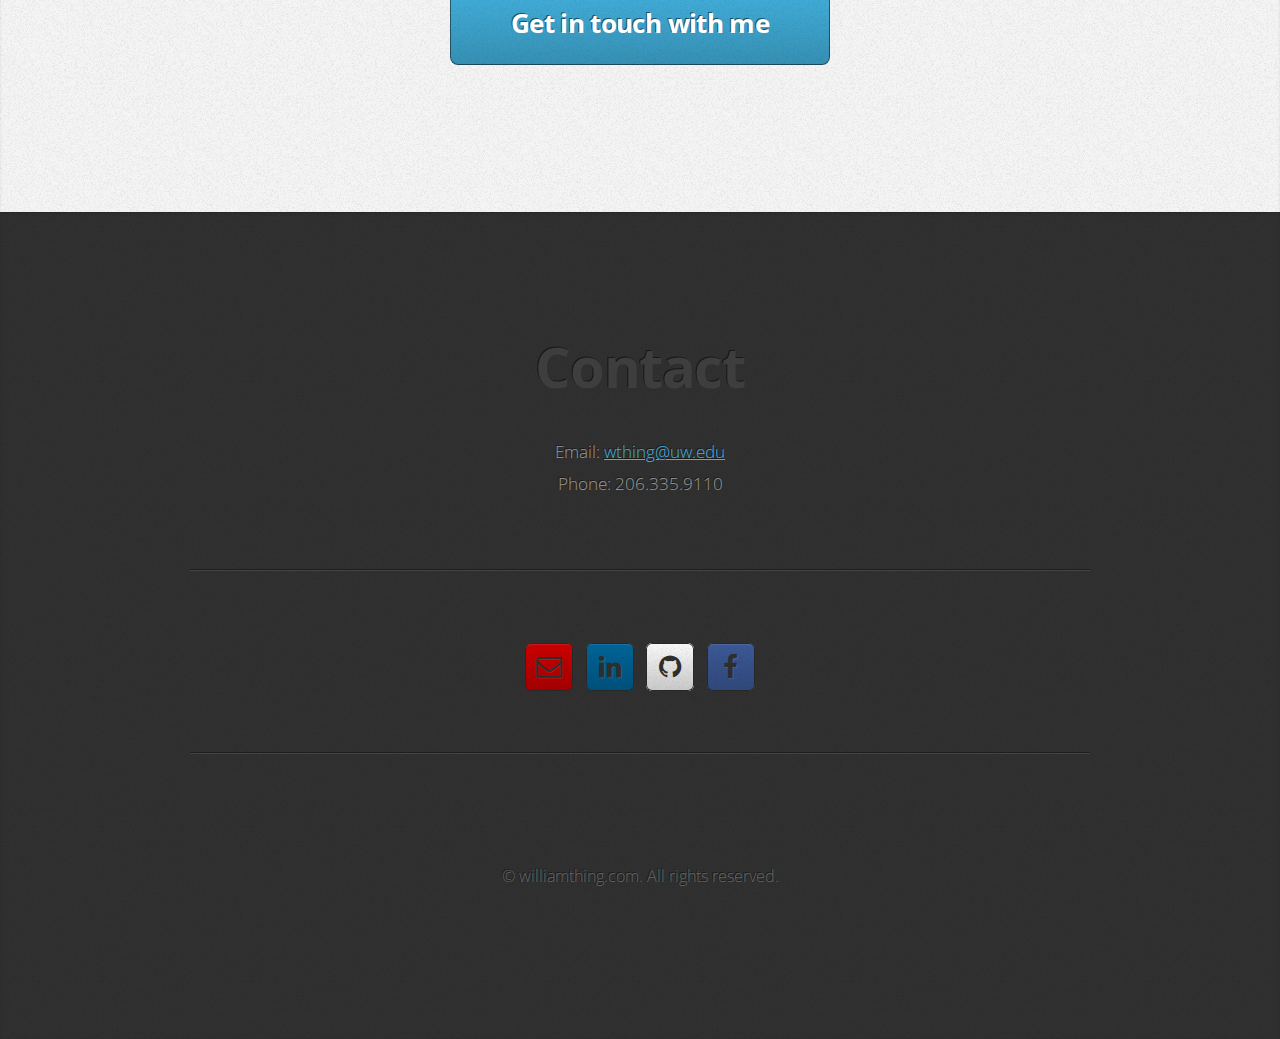
==== commit a6eedc67: "skills bar add in" ====
--- a/index.html
+++ b/index.html
@@ -29,6 +29,7 @@
 			<link rel="stylesheet" href="css/style.css" />
 			<link rel="stylesheet" href="css/style-desktop.css" />
 		</noscript>
+			<link rel="stylesheet" href="css/skillsbar.css" />
 		<!--[if lte IE 8]><link rel="stylesheet" href="css/ie/v8.css" /><![endif]-->
 		<!--[if lte IE 9]><link rel="stylesheet" href="css/ie/v9.css" /><![endif]-->
 	</head>
@@ -121,6 +122,25 @@
 							</div>
 						</div>
 					</div>
+
+				<br>
+				<br>
+				<p><b>My Programming Languages</b></p>
+				<div class="bars">
+
+				   <ul class="skills">
+					   <li><span class="bar-expand java"></span><em>Java</em></li>
+                  <li><span class="bar-expand python"></span><em>Python</em></li>
+						<li><span class="bar-expand c"></span><em>C</em></li>
+						<li><span class="bar-expand cpp"></span><em>C++</em></li>
+						<li><span class="bar-expand javascript"></span><em>JavaScript</em></li>
+						<li><span class="bar-expand html"></span><em>HTML</em></li>
+                  <li><span class="bar-expand css"></span><em>CSS</em></li>
+                  <li><span class="bar-expand sql"></span><em>SQL</em></li>
+					</ul>
+
+				</div><!-- end skill-bars -->
+
 					<footer>
 						<p>A more detailed list of my past experience can be found on my <a href="files/Resume.pdf" target="_blank">resume</a> and <a href="https://www.linkedin.com/in/williamthing" target="_blank">Linkedin</a>.</p>
 						<a href="#portfolio" class="button big scrolly">See some of my recent work</a>
--- a/css/skillsbar.css
+++ b/css/skillsbar.css
@@ -0,0 +1,135 @@
+/*----------------------------------------------*/
+/*	Skill Bars
+/*----------------------------------------------*/
+
+.bars {
+  margin: 0 auto;
+	width: 69%;
+/*	float: left;*/
+	padding: 0;
+	text-align: left;
+}
+.bars .skills {
+  	margin-top: 36px;
+   list-style: none;
+}
+.bars li {
+   position: relative;
+  	margin-bottom: 60px;
+  	background: #ccc;
+  	height: 42px;
+  	border-radius: 3px;
+}
+.bars li em {
+	font: 15px 'opensans-bold', sans-serif;
+   color: #313131;
+	text-transform: uppercase;
+   letter-spacing: 2px;
+	font-weight: normal;
+   position: relative;
+	top: -36px;
+}
+.bar-expand {
+   position: absolute;
+   left: 0;
+   top: 0;
+
+   margin: 0;
+   padding-right: 24px;
+  	background: #313131;
+   display: inline-block;
+  	height: 42px;
+   line-height: 42px;
+   border-radius: 3px 0 0 3px;
+}
+
+.java {
+  	width: 90%;
+  	-moz-animation: photoshop 2s ease;
+  	-webkit-animation: photoshop 2s ease;
+}
+.python {
+  	width: 72%;
+  	-moz-animation: illustrator 2s ease;
+  	-webkit-animation: illustrator 2s ease;
+}
+.c {
+  	width: 75%;
+  	-moz-animation: wordpress 2s ease;
+  	-webkit-animation: wordpress 2s ease;
+}
+.cpp {
+    width: 54%;
+    -moz-animation: wordpress 2s ease;
+    -webkit-animation: wordpress 2s ease;
+}
+.javascript {
+  	width: 75%;
+  	-moz-animation: css 2s ease;
+  	-webkit-animation: css 2s ease;
+}
+.html {
+  	width: 70%;
+  	-moz-animation: html5 2s ease;
+  	-webkit-animation: html5 2s ease;
+}
+.css {
+  	width: 65%;
+  	-moz-animation: jquery 2s ease;
+  	-webkit-animation: jquery 2s ease;
+}
+.sql {
+    width: 75%;
+    -moz-animation: jquery 2s ease;
+    -webkit-animation: jquery 2s ease;
+}
+
+@-moz-keyframes photoshop {
+  0%   { width: 0px;  }
+  100% { width: 60%;  }
+}
+@-moz-keyframes illustrator {
+  0%   { width: 0px;  }
+  100% { width: 55%;  }
+}
+@-moz-keyframes wordpress {
+  0%   { width: 0px;  }
+  100% { width: 50%;  }
+}
+@-moz-keyframes css {
+  0%   { width: 0px;  }
+  100% { width: 90%;  }
+}
+@-moz-keyframes html5 {
+  0%   { width: 0px;  }
+  100% { width: 80%;  }
+}
+@-moz-keyframes jquery {
+  0%   { width: 0px;  }
+  100% { width: 50%;  }
+}
+
+@-webkit-keyframes photoshop {
+  0%   { width: 0px;  }
+  100% { width: 60%;  }
+}
+@-webkit-keyframes illustrator {
+  0%   { width: 0px;  }
+  100% { width: 55%;  }
+}
+@-webkit-keyframes wordpress {
+  0%   { width: 0px;  }
+  100% { width: 50%;  }
+}
+@-webkit-keyframes css {
+  0%   { width: 0px;  }
+  100% { width: 90%;  }
+}
+@-webkit-keyframes html5 {
+  0%   { width: 0px;  }
+  100% { width: 80%;  }
+}
+@-webkit-keyframes jquery {
+  0%   { width: 0px;  }
+  100% { width: 50%;  }
+}
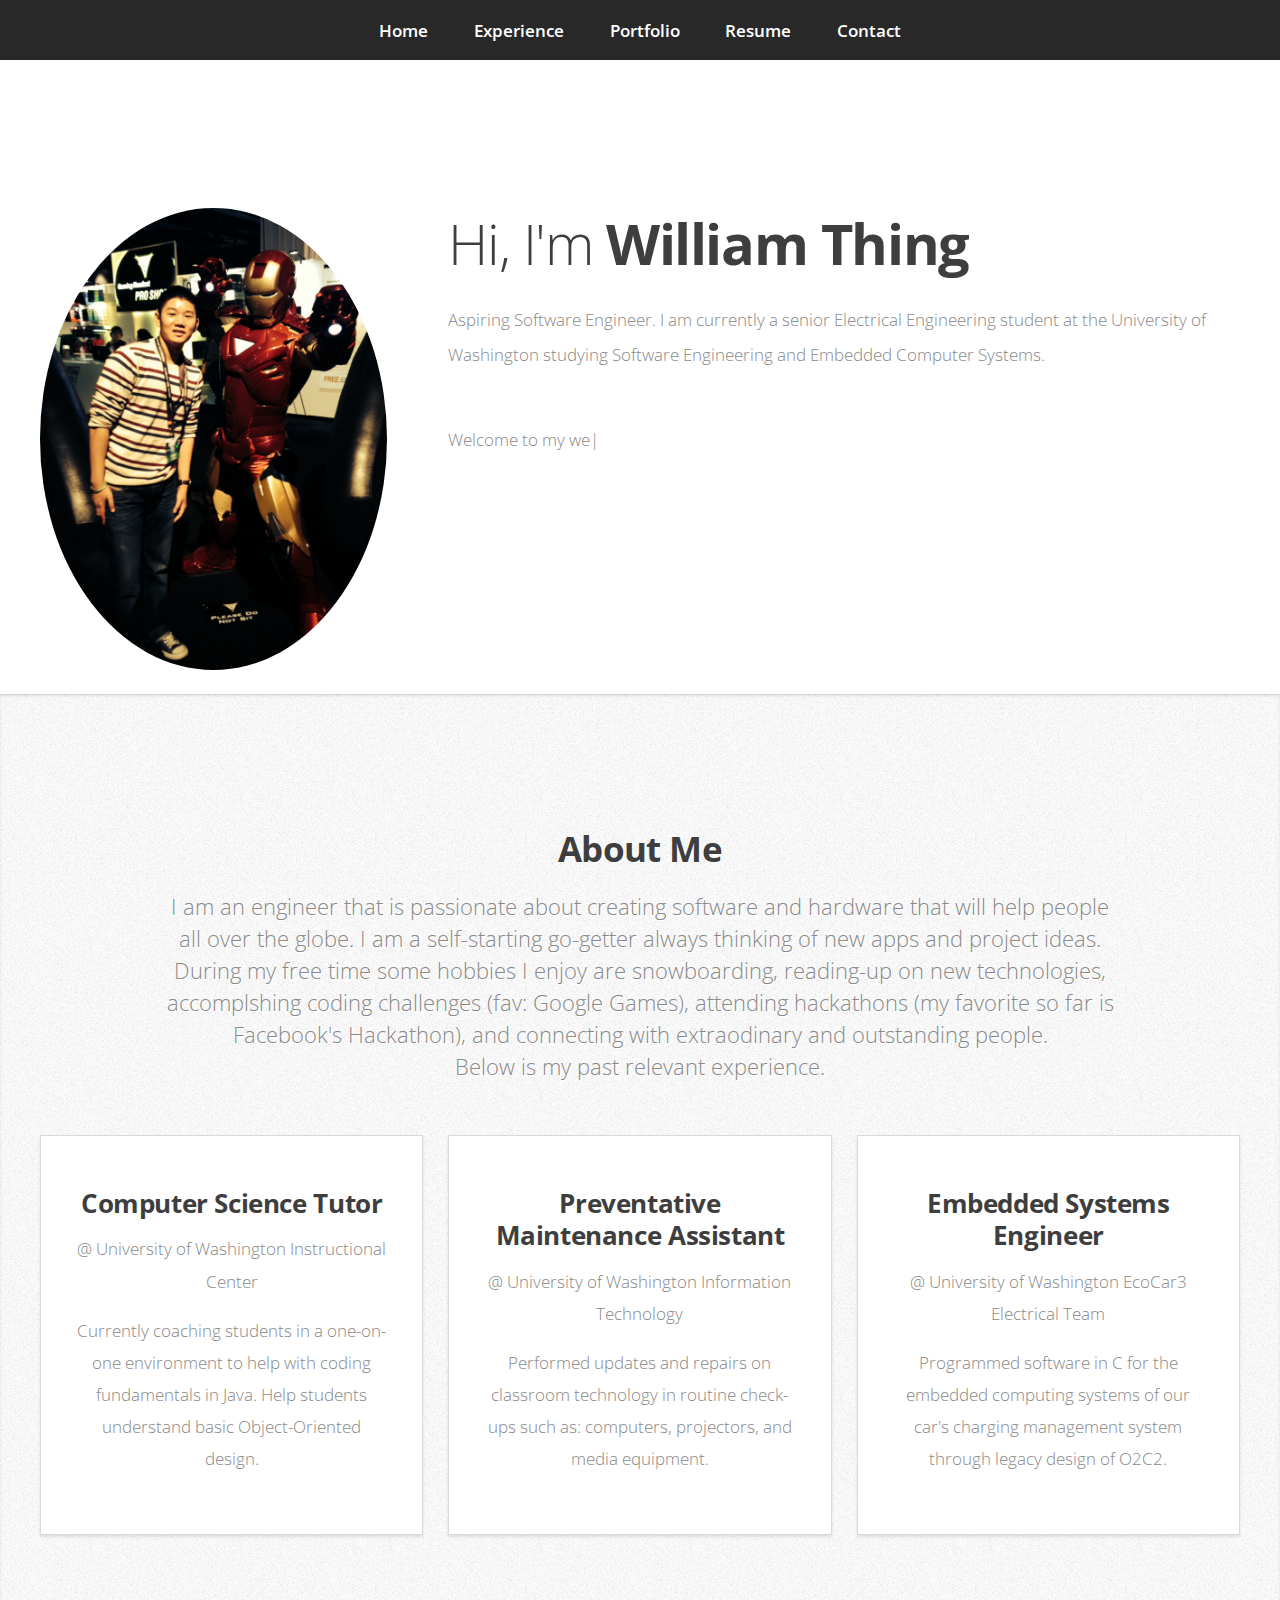
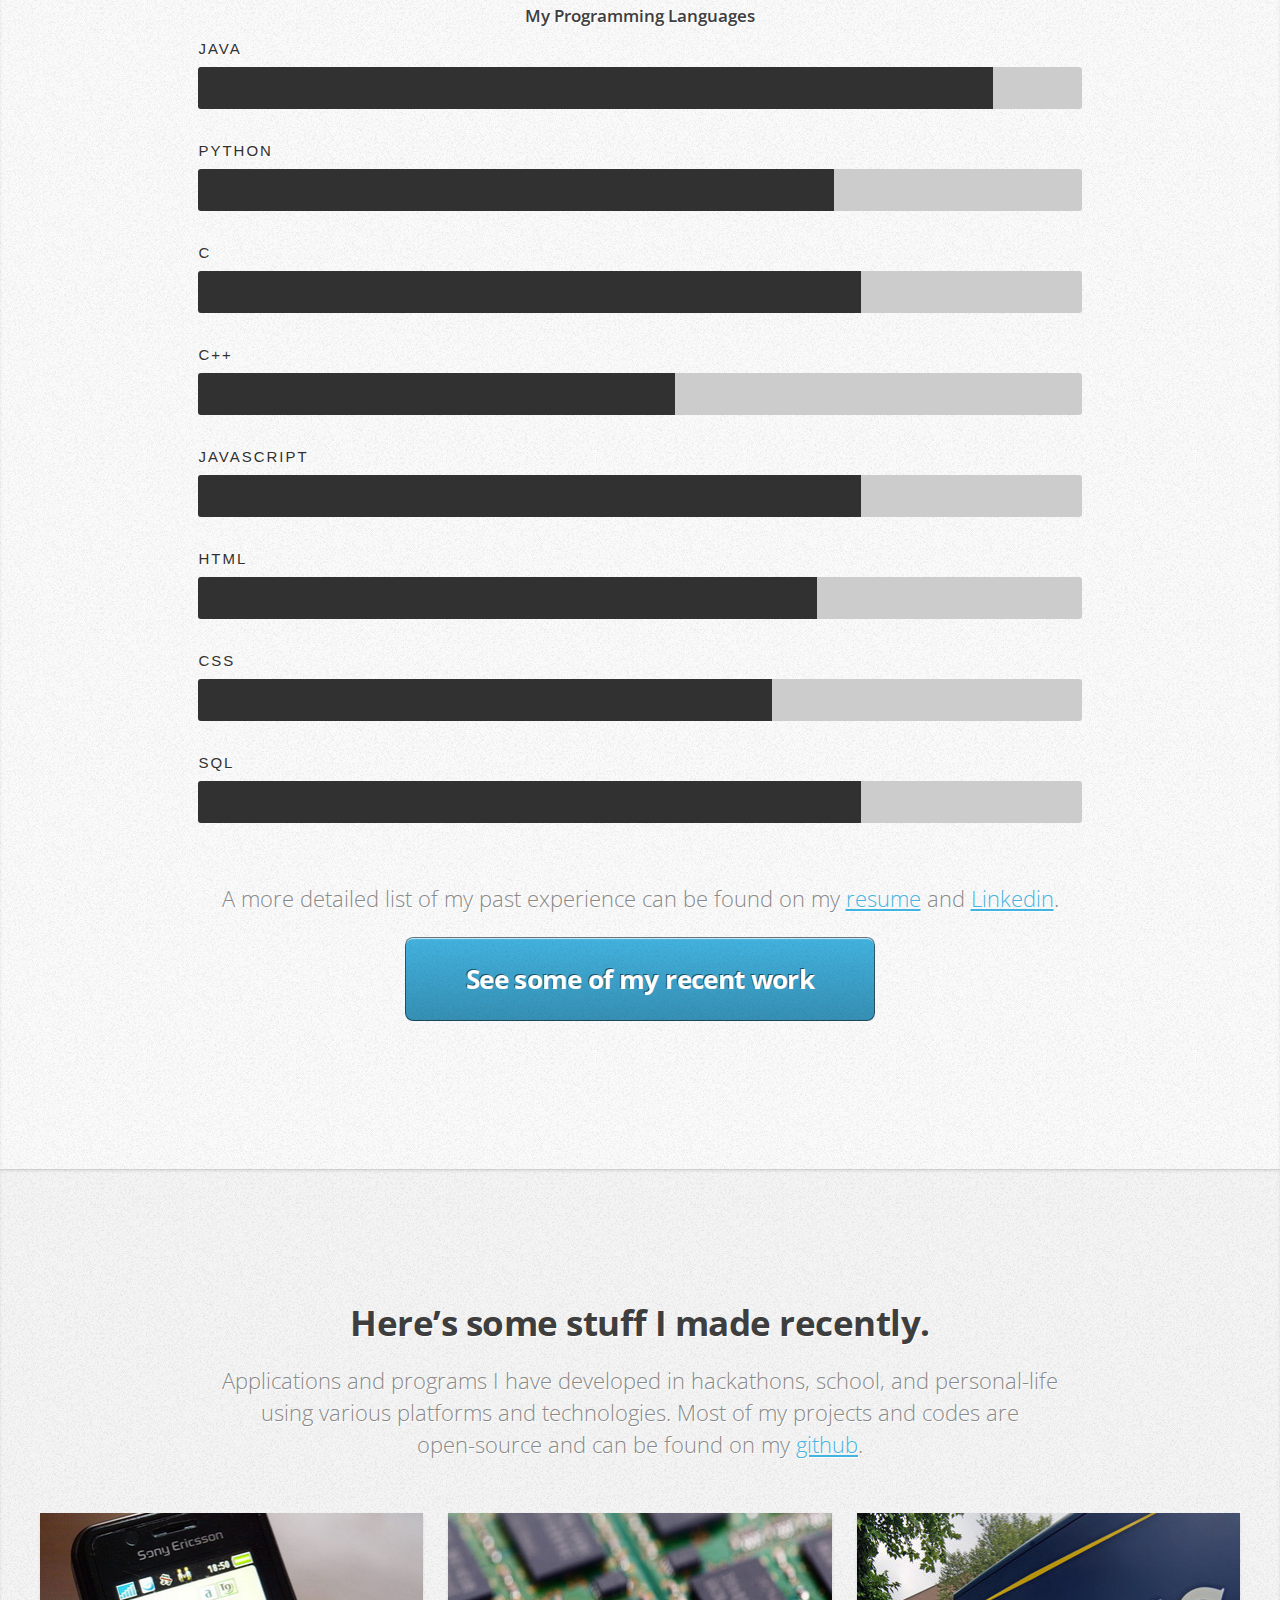
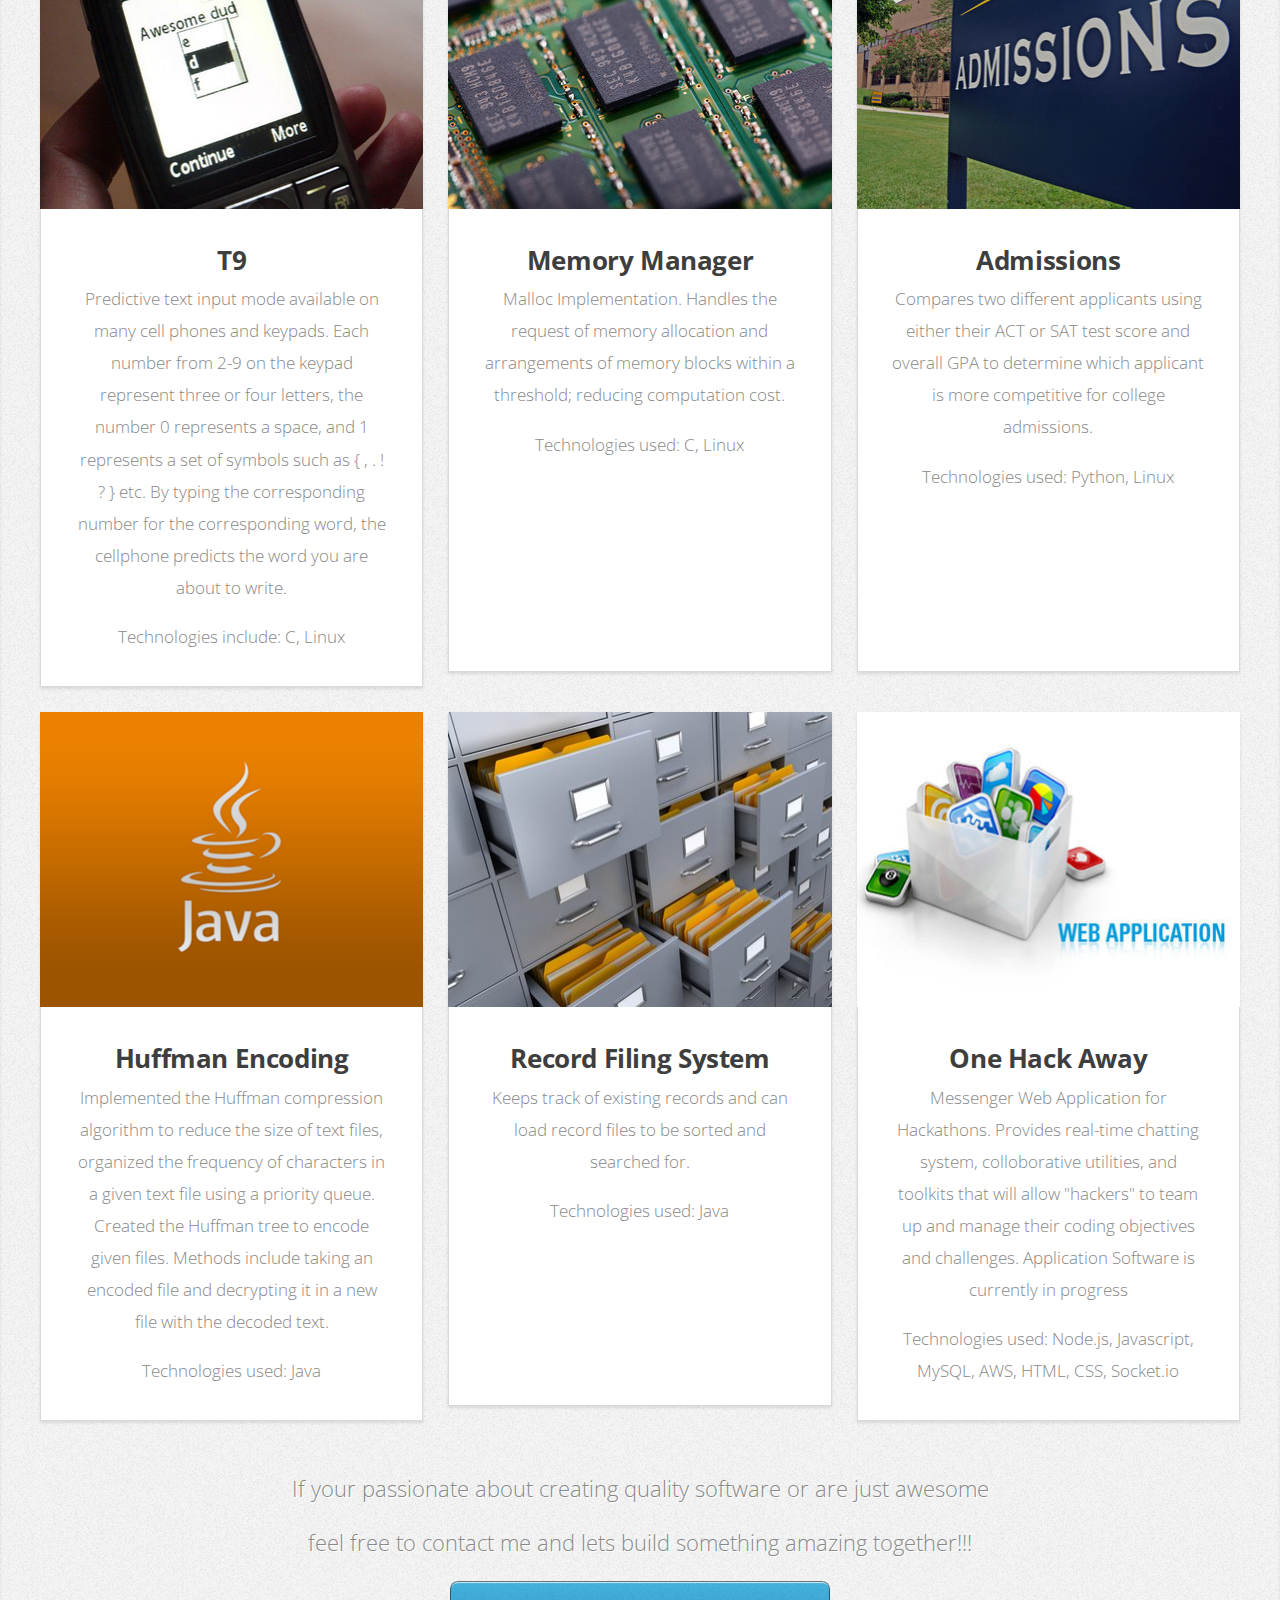
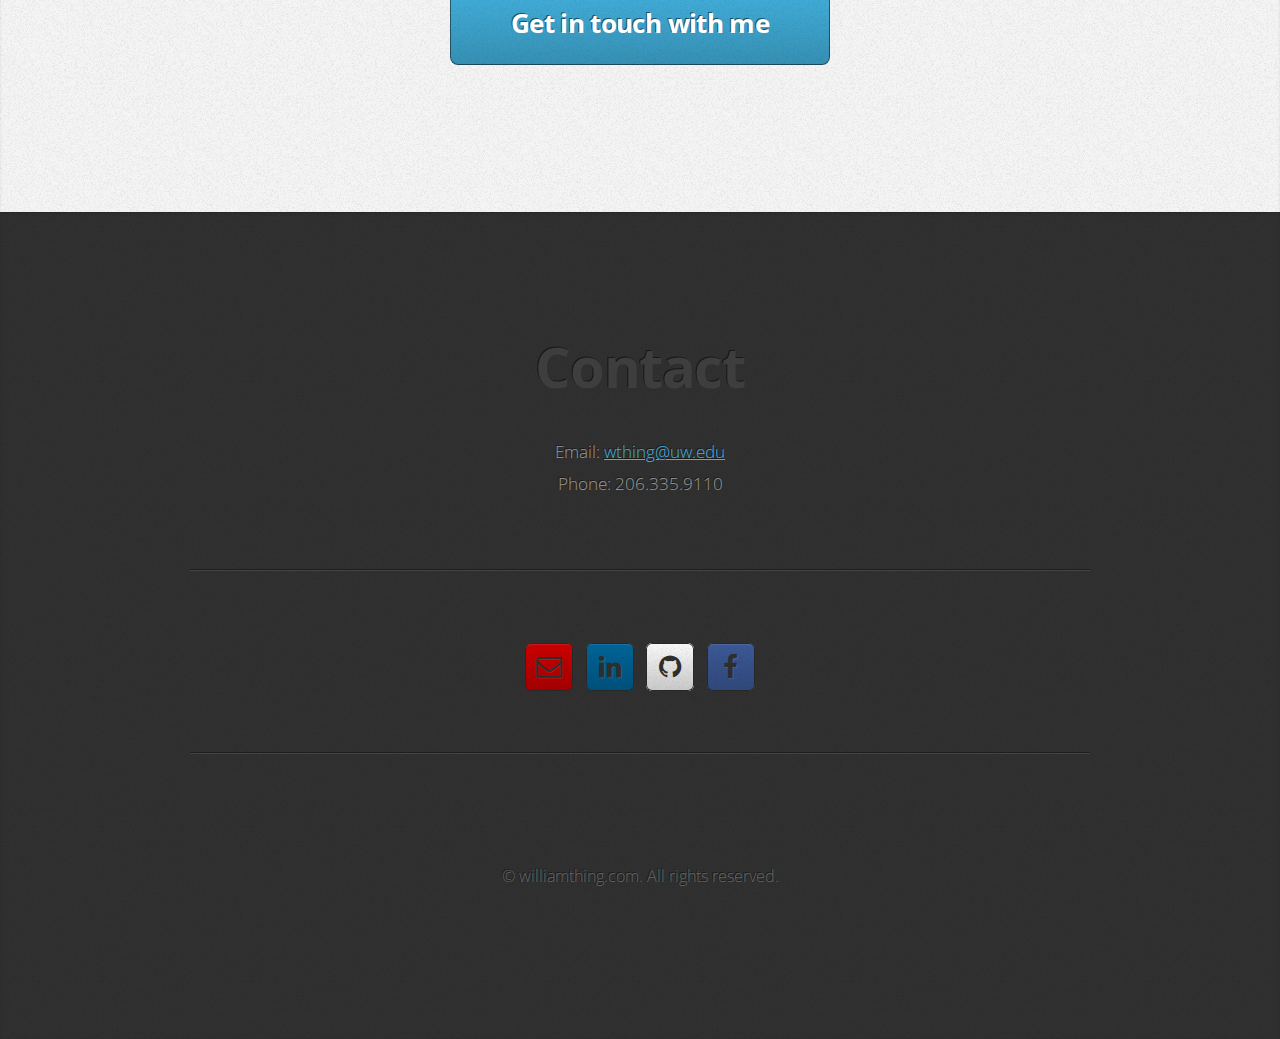
==== commit 33fcca93: "updating projects on website" ====
--- a/index.html
+++ b/index.html
@@ -201,15 +201,15 @@
 							</div>
 							<div class="4u">
 								<article class="box style2">
-									<a href="https://github.com/williamthing/Projects/tree/master/Deck%20of%20Cards%20and%20Card%20Games" target="_blank"class="image featured">
+									<a href="https://github.com/williamthing/BST-AVL-Tree-Record-Filing-System" target="_blank"class="image featured">
 										<div class="cards">
 
-										<img src="images/cards01.jpg" alt="" />
+										<img src="images/record-keep.jpg" alt="" />
 
 										</div>
 									</a>
-									<h3><a href="https://github.com/williamthing/Projects/tree/master/Deck%20of%20Cards%20and%20Card%20Games" target="_blank">Card Games</a></h3>
-									<p>Play some of your favorite card games: traditional War, Blackjack, Poker, and Texas Hold'em!</p>
+									<h3><a href="https://github.com/williamthing/BST-AVL-Tree-Record-Filing-System" target="_blank">Record Filing System</a></h3>
+									<p>Keeps track of existing records and can load record files to be sorted and searched for.</p>
 									<p>Technologies used: Java</p>
 									<br><br>
 									<br><br>
